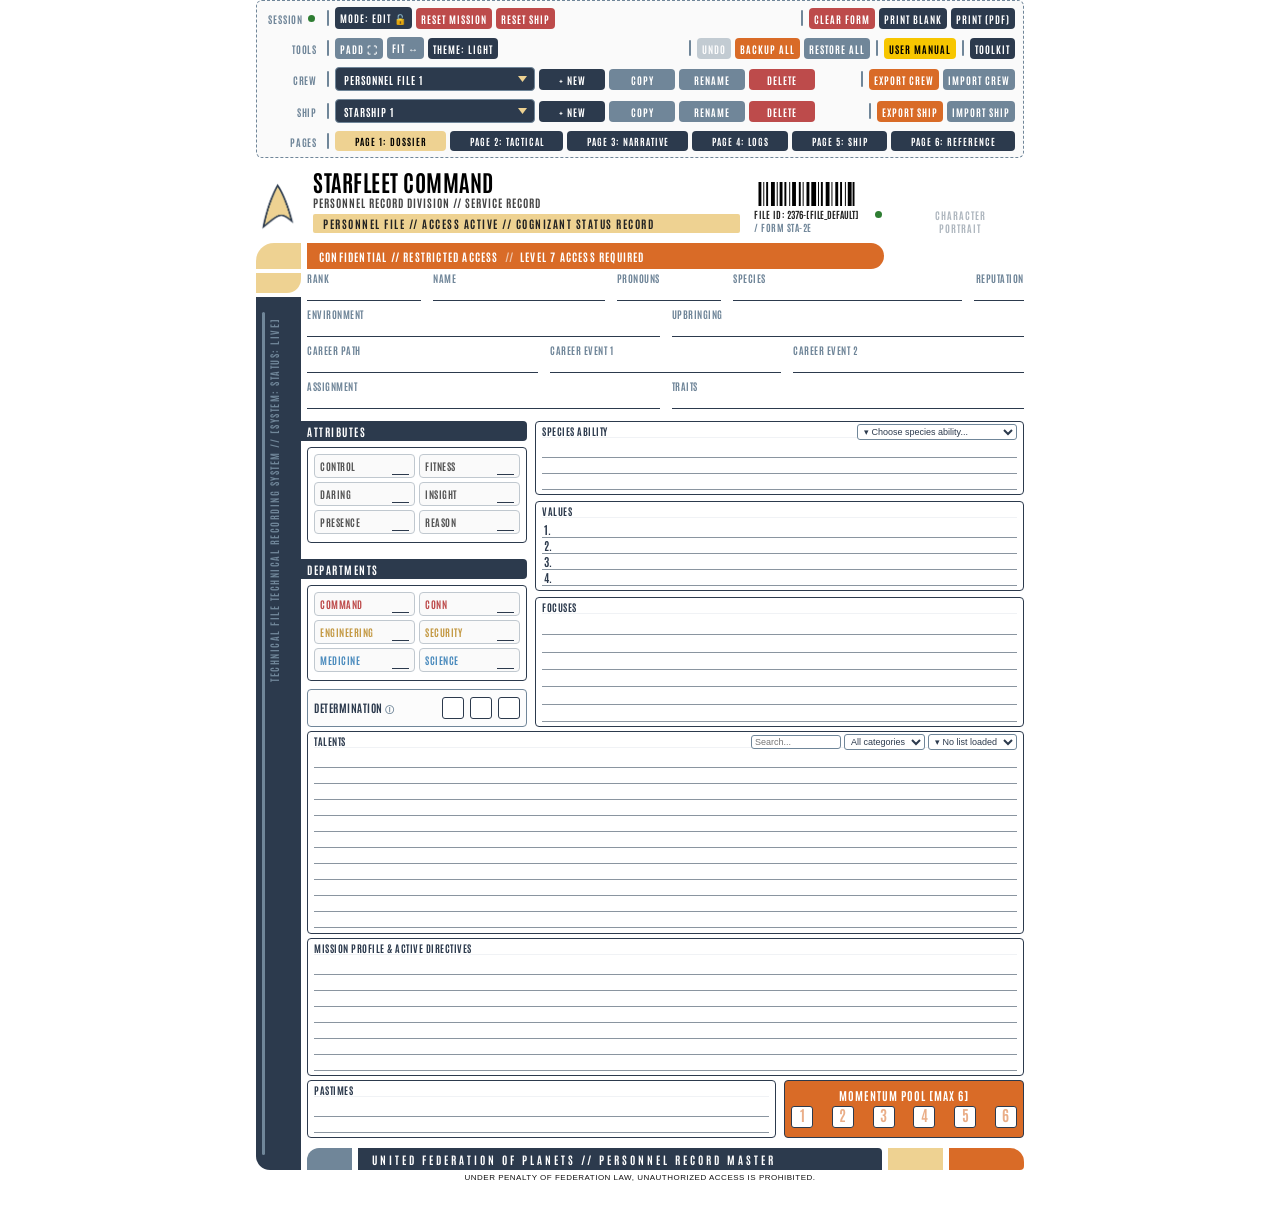
==== index.html @ 919d8872 "Add files via upload" ====
<!-- Block 1 START -->
<!DOCTYPE html>
<html lang="en">
<head>
<meta charset="UTF-8">
<meta name="viewport" content="width=device-width, initial-scale=1.0">
<title>STA 2E - Unified Master System Interface Console</title>
<link rel="stylesheet" href="fonts.css?v=1.0">
<link rel="icon" type="image/png" href="icon-ent.png">
<link rel="manifest" href="manifest.webmanifest">
<meta name="theme-color" content="#2c3a4d">
<meta name="mobile-web-app-capable" content="yes">
<meta name="apple-mobile-web-app-capable" content="yes">
<meta name="apple-mobile-web-app-title" content="STA 2E">
<link rel="apple-touch-icon" href="icon-192.png">
<link rel="stylesheet" href="style.css?v=3.2">
<style>
.lcars-help-popover, .det-popover, .injury-popover { display: none; }
</style>
</head>
<body>
<form id="unified-master-console-form" autocomplete="off" style="margin:0; padding:0; display:flex; flex-direction:column; align-items:center; width:100%;">
<div class="external-utility-bar external-top-bar no-print">
    <div class="bar-group">
        <div class="top-menu-label-cell"><span class="top-row-label">Session</span><span class="autosave-indicator saved" title="Autosave: Synchronized (Click to force save)"></span></div>
        <div class="menu-divider-bar"></div>
        <button type="button" class="lcars-utility-btn btn-navy" id="btn-mode-toggle">Mode: Edit 🔓</button>
        <button type="button" class="lcars-utility-btn btn-clear" id="btn-reset-mission">Reset Mission</button>
        <button type="button" class="lcars-utility-btn btn-clear" id="btn-reset-ship" title="Clear all Shield and Breach boxes on the active ship">Reset Ship</button>
        <span class="row-spacer"></span>
        <div class="menu-divider-bar"></div>
        <button type="button" class="lcars-utility-btn btn-clear" id="utility-btn-clear">Clear Form</button>
        <button type="button" class="lcars-utility-btn btn-navy" id="utility-btn-print-blank" title="Print all pages empty. Your saved data is not changed.">Print Blank</button>
        <button type="button" class="lcars-utility-btn btn-navy" id="utility-btn-print-all">Print (PDF)</button>
    </div>
    <div class="bar-group">
        <div class="top-menu-label-cell"><span class="top-row-label">Tools</span></div>
        <div class="menu-divider-bar"></div>
        <button type="button" class="lcars-utility-btn btn-load" id="btn-fullscreen-toggle" title="Toggle Fullscreen PADD Mode">PADD ⛶</button>
        <button type="button" class="lcars-utility-btn btn-load" id="btn-fit-width" title="Scale sheet to fit screen width">Fit ↔</button>
        <button type="button" class="lcars-utility-btn btn-navy" id="btn-theme" title="Dark / Light theme (Edit or Play Mode; never affects printing)">Theme: Dark</button>
        <button type="button" class="lcars-utility-btn btn-tan play-only" id="btn-quick-note" title="Add a stardate-stamped note to Page 4 Logs">Quick Note</button>
        <span class="row-spacer"></span>
        <div class="menu-divider-bar"></div>
        <button type="button" class="lcars-utility-btn btn-load" id="btn-undo" title="Nothing to undo" disabled>Undo</button>
        <button type="button" class="lcars-utility-btn btn-save" id="btn-backup-all" title="Download all character and ship slots as one file">Backup All</button>
        <button type="button" class="lcars-utility-btn btn-load" id="btn-restore-all" title="Replace all slots from a Backup All file">Restore All</button>
        <div class="menu-divider-bar"></div>
        <button type="button" class="lcars-utility-btn btn-help" id="btn-manual" title="Open the User Manual (Esc closes)">User Manual</button>
		<div class="menu-divider-bar"></div>
        <a href="toolkit.html" target="_blank" class="lcars-utility-btn btn-navy" id="btn-toolkit" style="text-decoration:none;display:inline-block;" title="Open the STA 2E Toolkit reference cards in a new tab">Toolkit</a>
        <input type="file" id="utility-backup-loader" accept=".json" style="display: none;">
    </div>
    <div class="bar-group">
        <div class="top-menu-label-cell"><span class="top-row-label">Crew</span></div>
        <div class="menu-divider-bar"></div>
        <select id="slot-selector" class="lcars-select" title="Switch character slot (browser memory)"></select>
        <button type="button" class="lcars-utility-btn btn-navy slot-btn" id="slot-btn-new">+ New</button>
        <button type="button" class="lcars-utility-btn btn-load slot-btn" id="slot-btn-dup">Copy</button>
        <button type="button" class="lcars-utility-btn btn-load slot-btn" id="slot-btn-ren">Rename</button>
        <button type="button" class="lcars-utility-btn btn-clear slot-btn" id="slot-btn-del">Delete</button>
        <span class="row-spacer"></span>
        <div class="menu-divider-bar"></div>
        <button type="button" class="lcars-utility-btn btn-save" id="utility-btn-save">Export Crew</button>
        <button type="button" class="lcars-utility-btn btn-load" id="utility-btn-load">Import Crew</button>
    </div>
    <div class="bar-group">
        <div class="top-menu-label-cell"><span class="top-row-label">Ship</span></div>
        <div class="menu-divider-bar"></div>
        <select id="ship-slot-selector" class="lcars-select" title="Switch starship / craft slot (browser memory)"></select>
        <button type="button" class="lcars-utility-btn btn-navy slot-btn" id="ship-slot-btn-new">+ New</button>
        <button type="button" class="lcars-utility-btn btn-load slot-btn" id="ship-slot-btn-dup">Copy</button>
        <button type="button" class="lcars-utility-btn btn-load slot-btn" id="ship-slot-btn-ren">Rename</button>
        <button type="button" class="lcars-utility-btn btn-clear slot-btn" id="ship-slot-btn-del">Delete</button>
        <span class="row-spacer"></span>
        <div class="menu-divider-bar"></div>
        <button type="button" class="lcars-utility-btn btn-save" id="utility-btn-ship-export">Export Ship</button>
        <button type="button" class="lcars-utility-btn btn-load" id="utility-btn-ship-import">Import Ship</button>
        <input type="file" id="utility-ship-loader" accept=".json" style="display: none;">
    </div>
    <div class="bar-group">
        <div class="top-menu-label-cell"><span class="top-row-label">Pages</span></div>
        <div class="menu-divider-bar"></div>
        <button type="button" class="lcars-utility-btn btn-tab active" data-page="1">Page 1: Dossier</button>
        <button type="button" class="lcars-utility-btn btn-tab" data-page="2">Page 2: Tactical</button>
        <button type="button" class="lcars-utility-btn btn-tab" data-page="3">Page 3: Narrative</button>
        <button type="button" class="lcars-utility-btn btn-tab" data-page="4">Page 4: Logs</button>
        <button type="button" class="lcars-utility-btn btn-tab" data-page="5" id="btn-ship-view">Page 5: Ship</button>
        <button type="button" class="lcars-utility-btn btn-tab" data-page="6" id="btn-ref-view">Page 6: Reference</button>
    </div>
    <input type="file" id="utility-file-loader" accept=".json" style="display: none;">
</div>
<!-- Block 1 END -->
<!-- Block 2 START -->
<div id="page-1" class="sheet-page active"><div class="screen-only-view-padding">
<div class="printable-page-area">
    <div class="branding-row">
        <div class="header-logo-container"><img src="trekstar.png" alt="Starfleet Insignia" class="starfleet-insignia"></div>
        <div class="brand-text">
            <div class="main-title">Starfleet Command</div>
            <div class="subtitle">Personnel Record Division // Service Record</div>
            <div class="tan-text-banner-wrapper"><span class="subtitle-highlight">Personnel File // Access Active // Cognizant Status Record</span></div>
        </div>
        <div class="shifted-metadata-block">
            <svg width="105" height="24" viewBox="0 0 100 25" xmlns="http://www.w3.org/2000/svg" style="margin-bottom: 2px;">
                <rect x="0" width="3" height="25" fill="black"/><rect x="5" width="1" height="25" fill="black"/><rect x="8" width="2" height="25" fill="black"/><rect x="13" width="4" height="25" fill="black"/><rect x="19" width="1" height="25" fill="black"/><rect x="22" width="3" height="25" fill="black"/><rect x="27" width="2" height="25" fill="black"/><rect x="32" width="1" height="25" fill="black"/><rect x="35" width="4" height="25" fill="black"/><rect x="42" width="2" height="25" fill="black"/><rect x="46" width="1" height="25" fill="black"/><rect x="50" width="3" height="25" fill="black"/><rect x="55" width="5" height="25" fill="black"/><rect x="62" width="1" height="25" fill="black"/><rect x="65" width="2" height="25" fill="black"/><rect x="70" width="4" height="25" fill="black"/><rect x="76" width="1" height="25" fill="black"/><rect x="80" width="3" height="25" fill="black"/><rect x="85" width="2" height="25" fill="black"/><rect x="90" width="1" height="25" fill="black"/><rect x="93" width="4" height="25" fill="black"/><rect x="98" width="2" height="25" fill="black"/>
            </svg>
            <div style="width: 100%; display: flex; align-items: center; justify-content: flex-start; gap: 2px; white-space: nowrap;">
                <span>FILE ID:</span>
                <input type="text" id="metadata-file-id" name="meta_file_id" class="file-id-editable-input" value="2376-[FILE_DEFAULT]">
                <span class="autosave-indicator saved no-print" title="Autosave: Synchronized (Click to force save)"></span>
            </div>
            <div style="color: #708699;">/ Form STA-2E</div>
        </div>
        <div class="top-right-portrait-void-area" onclick="document.getElementById('portrait-uploader').click();">
            <input type="file" id="portrait-uploader" accept="image/*" style="display: none; position: absolute;">
            <img id="portrait-img" src="" alt="Portrait">
            <span id="portrait-placeholder">Character<br>Portrait</span>
        </div>
    </div>
    <div class="lcars-system-wrapper">
        <div class="lcars-body-grid">
            <div class="lcars-left-pillar-wrapper">
                <div class="lcars-unified-hockey-stick"></div>
                <div class="lcars-pillar-data-tracking">
                    <div class="internal-tracking-bar"></div>
                    <div class="pillar-vertical-text">Technical File Technical Recording System // [System: Status: Live]</div>
                </div>
            </div>
            <div class="lcars-right-content-assembly">
                <div style="display: flex; width: 100%; height: 26px; margin-bottom: 4px;">
                    <div class="lcars-orange-banner-main">Confidential // Restricted Access <span class="divider">//</span> Level 7 Access Required</div>
                    <div style="width: 128px; height: 100%; background-color: transparent; margin-left: 12px;"></div>
                </div>
                <div class="blank-workspace-canvas">
                    <div class="dossier-grid">
                        <div class="dossier-row-1-layout">
                            <div class="bio-field-capsule"><span class="bio-field-label">Rank</span><div class="bio-field-underline"><input type="text" name="bio_rank" class="bio-form-input"></div></div>
                            <div class="bio-field-capsule"><span class="bio-field-label">Name</span><div class="bio-field-underline"><input type="text" name="bio_name" class="bio-form-input"></div></div>
                            <div class="bio-field-capsule"><span class="bio-field-label">Pronouns</span><div class="bio-field-underline"><input type="text" name="bio_pronouns" class="bio-form-input"></div></div>
                            <div class="bio-field-capsule"><span class="bio-field-label">Species</span><div class="bio-field-underline"><input type="text" name="bio_species" class="bio-form-input"></div></div>
                            <div class="bio-field-capsule" style="align-items: flex-end; width: max-content;">
                                <span class="bio-field-label">Reputation</span>
                                <div class="bio-field-underline" style="width: 50px;">
                                    <input type="text" name="bio_reputation" class="bio-form-input" style="text-align: center; padding: 0;">
                                </div>
                            </div>
                        </div>
                        <div class="dossier-row-2-layout">
                            <div class="bio-field-capsule"><span class="bio-field-label">Environment</span><div class="bio-field-underline"><input type="text" name="bio_environment" class="bio-form-input"></div></div>
                            <div class="bio-field-capsule"><span class="bio-field-label">Upbringing</span><div class="bio-field-underline"><input type="text" name="bio_upbringing" class="bio-form-input"></div></div>
                        </div>
                        <div class="dossier-row-career-layout">
                            <div class="bio-field-capsule"><span class="bio-field-label">Career Path</span><div class="bio-field-underline"><input type="text" name="bio_career_path" class="bio-form-input"></div></div>
                            <div class="bio-field-capsule"><span class="bio-field-label">Career Event 1</span><div class="bio-field-underline"><input type="text" name="bio_career_event_1" class="bio-form-input"></div></div>
                            <div class="bio-field-capsule"><span class="bio-field-label">Career Event 2</span><div class="bio-field-underline"><input type="text" name="bio_career_event_2" class="bio-form-input"></div></div>
                        </div>
                        <div class="dossier-row-3-layout">
                            <div class="bio-field-capsule"><span class="bio-field-label">Assignment</span><div class="bio-field-underline"><input type="text" name="bio_assignment" class="bio-form-input"></div></div>
                            <div class="bio-field-capsule"><span class="bio-field-label">Traits</span><div class="bio-field-underline"><input type="text" name="bio_traits" class="bio-form-input"></div></div>
                        </div>
                    </div>
<!-- Block 2 END -->
<!-- Block 3 START -->
                    <div class="tactical-stats-container" style="flex-grow: 0;"><div class="lcars-column-strip">
                            <div class="lcars-sweeping-header-wrapper has-popover" style="position: relative; z-index: 20;">
                                <div class="lcars-sweeping-header-bar help-trigger" title="Hover or tap to view Attribute guide">Attributes <span class="no-print info-icon" style="color: #eed292;">ⓘ</span></div>
                                <div class="lcars-help-popover no-print" style="top: calc(100% + 4px); left: 0; width: 330px;">
                                    <div class="lcars-help-header">ATTRIBUTES // 2E CORE GUIDE</div>
                                    <div class="lcars-help-item"><strong>Control:</strong> Self-discipline, coordination and fine motor skills.</div>
                                    <div class="lcars-help-item"><strong>Daring:</strong> Bravery and quick thinking, or acting without hesitation.</div>
                                    <div class="lcars-help-item"><strong>Fitness:</strong> Physical strength and stamina.</div>
                                    <div class="lcars-help-item"><strong>Insight:</strong> Understanding of their environment and other people.</div>
                                    <div class="lcars-help-item"><strong>Presence:</strong> Personality, and ability to command attention or respect.</div>
                                    <div class="lcars-help-item"><strong>Reason:</strong> Logical and problem-solving abilities.</div>
                                </div>
                            </div>
                            <div class="stat-column-panel-segmented">
                                <div class="stat-capsule-grid-vertical">
                                    <div class="single-stat-capsule"><span class="stat-label-text">Control</span><div class="stat-values-wrap"><div class="stat-input-score-line"><input type="text" name="attr_control" maxlength="2" class="score-input"></div><div class="stat-input-mod-line no-print"><input type="text" name="attr_control_mod" maxlength="3" class="mod-input" placeholder="±"></div></div></div>
                                    <div class="single-stat-capsule"><span class="stat-label-text">Fitness</span><div class="stat-values-wrap"><div class="stat-input-score-line"><input type="text" name="attr_fitness" maxlength="2" class="score-input"></div><div class="stat-input-mod-line no-print"><input type="text" name="attr_fitness_mod" maxlength="3" class="mod-input" placeholder="±"></div></div></div>
                                    <div class="single-stat-capsule"><span class="stat-label-text">Daring</span><div class="stat-values-wrap"><div class="stat-input-score-line"><input type="text" name="attr_daring" maxlength="2" class="score-input"></div><div class="stat-input-mod-line no-print"><input type="text" name="attr_daring_mod" maxlength="3" class="mod-input" placeholder="±"></div></div></div>
                                    <div class="single-stat-capsule"><span class="stat-label-text">Insight</span><div class="stat-values-wrap"><div class="stat-input-score-line"><input type="text" name="attr_insight" maxlength="2" class="score-input"></div><div class="stat-input-mod-line no-print"><input type="text" name="attr_insight_mod" maxlength="3" class="mod-input" placeholder="±"></div></div></div>
                                    <div class="single-stat-capsule"><span class="stat-label-text">Presence</span><div class="stat-values-wrap"><div class="stat-input-score-line"><input type="text" name="attr_presence" maxlength="2" class="score-input"></div><div class="stat-input-mod-line no-print"><input type="text" name="attr_presence_mod" maxlength="3" class="mod-input" placeholder="±"></div></div></div>
                                    <div class="single-stat-capsule"><span class="stat-label-text">Reason</span><div class="stat-values-wrap"><div class="stat-input-score-line"><input type="text" name="attr_reason" maxlength="2" class="score-input"></div><div class="stat-input-mod-line no-print"><input type="text" name="attr_reason_mod" maxlength="3" class="mod-input" placeholder="±"></div></div></div>
                                </div>
                            </div>
                            <div class="lcars-sweeping-header-wrapper"><div class="lcars-sweeping-header-bar">Departments</div></div>
                            <div class="stat-column-panel-segmented">
                                <div class="stat-capsule-grid-vertical">
                                    <div class="single-stat-capsule"><span class="stat-label-text" style="color: #bd4b4b;">Command</span><div class="stat-values-wrap"><div class="stat-input-score-line"><input type="text" name="dept_command" maxlength="2" class="score-input"></div><div class="stat-input-mod-line no-print"><input type="text" name="dept_command_mod" maxlength="3" class="mod-input" placeholder="±"></div></div></div>
                                    <div class="single-stat-capsule"><span class="stat-label-text" style="color: #bd4b4b;">Conn</span><div class="stat-values-wrap"><div class="stat-input-score-line"><input type="text" name="dept_conn" maxlength="2" class="score-input"></div><div class="stat-input-mod-line no-print"><input type="text" name="dept_conn_mod" maxlength="3" class="mod-input" placeholder="±"></div></div></div>
                                    <div class="single-stat-capsule"><span class="stat-label-text" style="color: #c49a45;">Engineering</span><div class="stat-values-wrap"><div class="stat-input-score-line"><input type="text" name="dept_engineering" maxlength="2" class="score-input"></div><div class="stat-input-mod-line no-print"><input type="text" name="dept_engineering_mod" maxlength="3" class="mod-input" placeholder="±"></div></div></div>
                                    <div class="single-stat-capsule"><span class="stat-label-text" style="color: #c49a45;">Security</span><div class="stat-values-wrap"><div class="stat-input-score-line"><input type="text" name="dept_security" maxlength="2" class="score-input"></div><div class="stat-input-mod-line no-print"><input type="text" name="dept_security_mod" maxlength="3" class="mod-input" placeholder="±"></div></div></div>
                                    <div class="single-stat-capsule"><span class="stat-label-text" style="color: #4b8bbd;">Medicine</span><div class="stat-values-wrap"><div class="stat-input-score-line"><input type="text" name="dept_medicine" maxlength="2" class="score-input"></div><div class="stat-input-mod-line no-print"><input type="text" name="dept_medicine_mod" maxlength="3" class="mod-input" placeholder="±"></div></div></div>
                                    <div class="single-stat-capsule"><span class="stat-label-text" style="color: #4b8bbd;">Science</span><div class="stat-values-wrap"><div class="stat-input-score-line"><input type="text" name="dept_science" maxlength="2" class="score-input"></div><div class="stat-input-mod-line no-print"><input type="text" name="dept_science_mod" maxlength="3" class="mod-input" placeholder="±"></div></div></div>
                                </div>
                            </div>
                            <div class="vital-box-panel-fullwidth" style="margin-top: auto; position: relative;">
                                <div class="vital-header-label det-info-trigger" title="Hover or tap to view 2E Determination rules">Determination <span class="no-print" style="font-size: 8.5px; color: #708699;">ⓘ</span></div>
                                <div class="det-popover no-print">
                                    <div class="det-popover-header">Determination Spends // Requires Value or Directive</div>
                                    <div class="det-popover-item"><strong>Perfect Opportunity:</strong> On a task roll, before rolling but after buying extra dice, set one d20 to count as a 1 (a critical success).</div>
                                    <div class="det-popover-item"><strong>Moment of Inspiration:</strong> On a task roll, after rolling, re-roll any number of d20s in your dice pool.</div>
                                    <div class="det-popover-item"><strong>Special Technique:</strong> Gain the use of one talent you do not possess for the rest of the scene. You must meet its prerequisites; the gamemaster may veto talents that make no sense.</div>
                                    <div class="det-popover-item"><strong>Limits:</strong> Start each mission with 1 Determination; maximum 3. Spend only when a Value or Directive applies.</div>
                                </div>
                                <div class="det-boxes-row-large" style="display: flex; gap: 6px; flex-shrink: 0;">
                                    <input type="checkbox" name="determination_1" class="form-matrix-checkbox">
                                    <input type="checkbox" name="determination_2" class="form-matrix-checkbox">
                                    <input type="checkbox" name="determination_3" class="form-matrix-checkbox">
                                </div>
                            </div>
                        </div>
                        <div class="lcars-column-strip">
                            <div class="lcars-terminal-box" style="margin-top:8px;position:relative;"><span class="box-heading-label">Species Ability</span><select id="species-ability-picker" class="no-print species-picker" title="Choose a species ability"></select><div class="lcars-writein-lines fit-box-wrap" style="height:48px;"><textarea name="ledger_species_ability" class="lcars-form-textarea fit-box"></textarea></div></div>
                            <div class="lcars-terminal-box"><span class="box-heading-label">Values</span><div class="lcars-writein-lines" style="height:64px;"><div class="val-row"><span class="val-num">1.</span><input type="text" name="ledger_value_1" class="bio-form-input fit-text" style="height:16px; flex:1; min-width:0;"></div><div class="val-row"><span class="val-num">2.</span><input type="text" name="ledger_value_2" class="bio-form-input fit-text" style="height:16px; flex:1; min-width:0;"></div><div class="val-row"><span class="val-num">3.</span><input type="text" name="ledger_value_3" class="bio-form-input fit-text" style="height:16px; flex:1; min-width:0;"></div><div class="val-row"><span class="val-num">4.</span><input type="text" name="ledger_value_4" class="bio-form-input fit-text" style="height:16px; flex:1; min-width:0;"></div></div></div>
                            <div class="lcars-terminal-box has-popover" style="flex:1 1 0;min-height:0;position: relative; overflow: visible;">
                                <span class="box-heading-label help-trigger" title="Hover or tap to view Focus rules" style="display: inline-flex; align-items: center; justify-content: space-between; width: 100%;"><span>Focuses <span class="no-print info-icon" style="color: #708699;">ⓘ</span></span></span>
                                <div class="lcars-help-popover no-print" style="bottom: calc(100% + 4px); left: 0; width: 320px;">
                                    <div class="lcars-help-header">FOCUSES &amp; CRITICAL SUCCESSES // 2E RULES</div>
                                    <div class="lcars-help-item"><strong>Focus Rule:</strong> If a Focus applies, each d20 rolling equal to or below your Department rating is a critical success (2 successes).</div>
                                    <div class="lcars-help-item"><strong>No Focus:</strong> If no Focus applies, each d20 rolling a 1 is a critical success.</div>
                                    <div class="lcars-help-item"><strong>Assists:</strong> Each assistant rolls 1d20 with their own target number and their own Focus (if any).</div>
                                </div>
                                <div class="lcars-writein-lines" style="flex-grow:1;min-height:0;display:grid;grid-template-rows:repeat(6,1fr);background:none;"><input type="text" name="ledger_focus_1" class="bio-form-input fit-text" style="height:100%;border-bottom:1px solid #8a95a0;"><input type="text" name="ledger_focus_2" class="bio-form-input fit-text" style="height:100%;border-bottom:1px solid #8a95a0;"><input type="text" name="ledger_focus_3" class="bio-form-input fit-text" style="height:100%;border-bottom:1px solid #8a95a0;"><input type="text" name="ledger_focus_4" class="bio-form-input fit-text" style="height:100%;border-bottom:1px solid #8a95a0;"><input type="text" name="ledger_focus_5" class="bio-form-input fit-text" style="height:100%;border-bottom:1px solid #8a95a0;"><input type="text" name="ledger_focus_6" class="bio-form-input fit-text" style="height:100%;border-bottom:1px solid #8a95a0;"></div>
                            </div>
                        </div>
                    </div>
<!-- Block 3 END -->
<!-- Block 4 START -->
                    <div class="lcars-terminal-box" style="flex:1 1 0;min-height:0;position:relative;"><span class="box-heading-label">Talents</span><div class="no-print talent-picker-wrap" style="position:absolute;top:2px;right:6px;display:flex;gap:3px;align-items:center;"><input type="text" id="talent-search" placeholder="Search..." style="width:90px;font-size:9px;border:1px solid #708699;border-radius:3px;padding:1px 3px;"><select id="talent-cat" class="species-picker" style="position:static;max-width:110px;" title="Filter by category"><option value="">All categories</option></select><select id="talent-picker" class="species-picker" style="position:static;" title="Add a talent"></select></div><div class="lcars-writein-lines fit-box-wrap" style="min-height:0;" data-balance="1"><textarea name="ledger_talents" class="lcars-form-textarea fit-box"></textarea></div></div>
                    <div class="lcars-terminal-box" style="flex:1 1 0;min-height:0;"><span class="box-heading-label">Mission Profile &amp; Active Directives</span><div class="lcars-writein-lines fit-box-wrap" style="min-height:0;" data-balance="1"><textarea name="ledger_mission_directives" class="lcars-form-textarea fit-box"></textarea></div></div>
                    <div class="page1-bottom-split-row">
                        <div class="lcars-terminal-box" style="flex: 1 1 auto; margin-bottom: 0;">
                            <span class="box-heading-label">Pastimes</span>
                            <div class="lcars-writein-lines fit-box-wrap" style="height:32px;"><textarea name="ledger_background_notes" class="lcars-form-textarea fit-box"></textarea></div>
                        </div>
                        <div class="momentum-panel-orange" style="width: 240px; flex-shrink: 0; margin-bottom: 0;">
                            <div class="momentum-panel-head">MOMENTUM POOL [MAX 6]</div>
                            <div class="momentum-pips-bar">
                                <div class="mom-pip-item"><input type="checkbox" name="combat_momentum_1" class="form-matrix-checkbox"><span class="mom-pip-num">1</span></div>
                                <div class="mom-pip-item"><input type="checkbox" name="combat_momentum_2" class="form-matrix-checkbox"><span class="mom-pip-num">2</span></div>
                                <div class="mom-pip-item"><input type="checkbox" name="combat_momentum_3" class="form-matrix-checkbox"><span class="mom-pip-num">3</span></div>
                                <div class="mom-pip-item"><input type="checkbox" name="combat_momentum_4" class="form-matrix-checkbox"><span class="mom-pip-num">4</span></div>
                                <div class="mom-pip-item"><input type="checkbox" name="combat_momentum_5" class="form-matrix-checkbox"><span class="mom-pip-num">5</span></div>
                                <div class="mom-pip-item"><input type="checkbox" name="combat_momentum_6" class="form-matrix-checkbox"><span class="mom-pip-num">6</span></div>
                            </div>
                        </div>
                    </div>
                </div>
                <div class="unified-footer-capsule">
                    <div class="foot-block-slate"></div>
                    <div class="foot-block-center-label">United Federation Of Planets // Personnel Record Master</div>
                    <div class="foot-block-yellow"></div>
                    <div class="foot-block-orange"></div>
                </div>
            </div>
        </div>
    </div>
    <div class="legal-footer-row"><div class="legal-micro-print">Under Penalty of Federation Law, Unauthorized Access is Prohibited.</div></div>
</div>
</div></div>
<!-- Block 4 END -->
<!-- Block 5 START -->
<div id="page-2" class="sheet-page"><div class="screen-only-view-padding">
<div class="printable-page-area">
    <div class="branding-row">
        <div class="header-logo-container"><img src="trekstar.png" alt="Starfleet Insignia" class="starfleet-insignia"></div>
        <div class="brand-text">
            <div class="main-title">Starfleet Command</div>
            <div class="subtitle">Personnel Record Division // Service Record Annex</div>
            <div class="tan-text-banner-wrapper"><span class="subtitle-highlight">Tactical Annex // Access Active // Combat Readiness Record</span></div>
        </div>
        <div class="shifted-metadata-block" style="right: 0;">
            <div style="width: 100%; display: flex; align-items: center; justify-content: flex-start; gap: 2px; white-space: nowrap;">
                <span>FILE ID:</span>
                <span class="mirror-file-id file-id-editable-input"></span>
            </div>
            <div style="color: #708699;">/ Form STA-2E</div>
        </div>
    </div>
    <div class="lcars-system-wrapper">
        <div class="lcars-body-grid">
            <div class="lcars-left-pillar-wrapper">
                <div class="lcars-unified-hockey-stick"></div>
                <div class="lcars-pillar-data-tracking">
                    <div class="internal-tracking-bar"></div>
                    <div class="pillar-vertical-text">AUXILIARY DATA SYSTEM // [SYSTEM: STATUS: LIVE]</div>
                </div>
            </div>
            <div class="lcars-right-content-assembly">
                <div class="lcars-orange-banner-main">TACTICAL OVERVIEW // LEVEL 7 ACCESS REQUIRED</div>
                <div class="blank-workspace-canvas">
                    <div class="tactical-stats-container-3col">
                        <div class="lcars-column-strip">
                            <div class="stress-track-panel-block">
                                <div class="stress-panel-header-row has-popover" style="padding-right: 6px; position: relative;">
                                    <div class="vital-header-label help-trigger" title="Hover or tap to view Stress & Recovery rules">STRESS TRACK <span class="no-print info-icon" style="color: #708699;">ⓘ</span></div>
                                    <div class="lcars-help-popover no-print" style="top: calc(100% + 4px); left: 0; width: 330px;">
                                        <div class="lcars-help-header">STRESS &amp; RECOVERY // 2E RULES</div>
                                        <div class="lcars-help-item"><strong>Max Stress:</strong> Equal to your Fitness attribute (species, talents and other factors may change it).</div>
                                        <div class="lcars-help-item"><strong>Avoid Injury:</strong> When you suffer an Injury, suffer Stress equal to the attack's severity to ignore it.</div>
                                        <div class="lcars-help-item"><strong>Breather:</strong> A few minutes of rest removes 4 Stress.</div>
                                        <div class="lcars-help-item"><strong>Break:</strong> At least half an hour, up to a couple of hours, removes 8 Stress.</div>
                                        <div class="lcars-help-item"><strong>Sleep:</strong> Several hours of rest removes all Stress, up to your normal maximum.</div>
                                        <div class="lcars-help-item"><strong>Recover Stress (2 Mom, Rep):</strong> After a successful task, remove 1 Stress from yourself or an ally who can hear you (max 3 per task).</div>
                                    </div>
                                    <div class="vital-header-label" style="color: #708699; display: flex; align-items: center; gap: 6px;">MAX STRESS [BASE: FITNESS]<input type="text" name="combat_max_stress" maxlength="2" class="score-input" data-follow="attr_fitness"></div>
                                </div>
                                <div class="stress-bubbles-matrix" style="grid-template-columns: repeat(8, 1fr);">
                                    <input type="checkbox" name="stress_1" class="form-matrix-checkbox"><input type="checkbox" name="stress_2" class="form-matrix-checkbox"><input type="checkbox" name="stress_3" class="form-matrix-checkbox"><input type="checkbox" name="stress_4" class="form-matrix-checkbox"><input type="checkbox" name="stress_5" class="form-matrix-checkbox"><input type="checkbox" name="stress_6" class="form-matrix-checkbox"><input type="checkbox" name="stress_7" class="form-matrix-checkbox"><input type="checkbox" name="stress_8" class="form-matrix-checkbox">
                                    <input type="checkbox" name="stress_9" class="form-matrix-checkbox"><input type="checkbox" name="stress_10" class="form-matrix-checkbox"><input type="checkbox" name="stress_11" class="form-matrix-checkbox"><input type="checkbox" name="stress_12" class="form-matrix-checkbox"><input type="checkbox" name="stress_13" class="form-matrix-checkbox"><input type="checkbox" name="stress_14" class="form-matrix-checkbox"><input type="checkbox" name="stress_15" class="form-matrix-checkbox"><input type="checkbox" name="stress_16" class="form-matrix-checkbox">
                                </div>
                            </div>
                            <div class="stress-track-panel-block" style="padding: 5px; flex-grow: 1; display: flex; flex-direction: column;">
                                <div class="stress-panel-header-row has-popover" style="padding-right: 6px; position: relative;">
                                    <div class="vital-header-label help-trigger" title="Hover or tap to view 2E Injury & Medical rules">INJURIES <span class="no-print info-icon" style="color: #708699;">ⓘ</span></div>
                                    <div class="lcars-help-popover no-print" style="top: calc(100% + 4px); left: 0; width: 340px;">
                                        <div class="lcars-help-header">INJURIES &amp; MEDICAL TREATMENT // 2E RULES</div>
                                        <div class="lcars-help-item"><strong>Defeated:</strong> When you suffer an Injury you are Defeated: you fall prone and cannot act for the rest of the scene.</div>
                                        <div class="lcars-help-item"><strong>Avoid Injury:</strong> Suffer Stress equal to the attack's severity to ignore the Injury (and not be Defeated by it).</div>
                                        <div class="lcars-help-item"><strong>Protection:</strong> Reduces the severity of an Injury you suffer by your Protection, to a minimum of 1.</div>
                                        <div class="lcars-help-item"><strong>Stun Injury:</strong> Lasts only while you are Defeated; removed at the end of your next turn after you stop being Defeated.</div>
                                        <div class="lcars-help-item"><strong>Deadly Injury:</strong> While Defeated with a Deadly Injury you are Dying, and die at the end of the scene without medical attention.</div>
                                        <div class="lcars-help-item"><strong>First Aid:</strong> Daring + Medicine, Difficulty 2, within Reach: the patient is no longer Defeated. Or, Difficulty = the Injury's severity to treat an Injury (it then imposes no penalty).</div>
                                        <div class="lcars-help-item"><strong>Long-term Healing:</strong> Control + Medicine, Difficulty X and X hours (X = severity). Add 1 to Difficulty and complication range if the Injury was not treated.</div>
                                    </div>
                                    <div class="vital-header-label" style="color: #708699; display: flex; align-items: center; gap: 6px;">PROTECTION <input type="text" name="combat_protection" maxlength="2" class="score-input"></div>
                                </div>
                                <div class="lcars-writein-lines" style="height: 128px; margin-top: 4px;"><textarea name="ledger_injuries" class="lcars-form-textarea"></textarea></div>
                            </div>
                        </div>
                        <div class="lcars-column-strip">
                            <div class="lcars-terminal-box" style="flex-grow: 1; display: flex; flex-direction: column;">
                                <span class="box-heading-label">AWAY TEAM ROSTER // SQUAD DEPLOYMENT</span>
                                <div class="roster-row-capsule">
                                    <div class="roster-line-flex"><span class="roster-label-prefix">1. NAME/ROLE:</span><div class="lcars-writein-lines" style="height: 16px; flex: 1;"><input type="text" name="roster_1_name" class="attack-form-input fit-text"></div><span class="roster-label-prefix">STAT:</span><div class="lcars-writein-lines" style="height: 16px; width: 44px;"><input type="text" name="roster_1_stat" class="attack-form-input fit-text" style="text-align: center;"></div></div>
                                    <div class="roster-line-flex"><span class="roster-label-prefix" style="padding-left: 10px;">GEAR/NOTE:</span><div class="lcars-writein-lines" style="height: 16px; flex: 1;"><input type="text" name="roster_1_note" class="attack-form-input fit-text"></div></div>
                                </div>
                                <div class="roster-row-capsule">
                                    <div class="roster-line-flex"><span class="roster-label-prefix">2. NAME/ROLE:</span><div class="lcars-writein-lines" style="height: 16px; flex: 1;"><input type="text" name="roster_2_name" class="attack-form-input fit-text"></div><span class="roster-label-prefix">STAT:</span><div class="lcars-writein-lines" style="height: 16px; width: 44px;"><input type="text" name="roster_2_stat" class="attack-form-input fit-text" style="text-align: center;"></div></div>
                                    <div class="roster-line-flex"><span class="roster-label-prefix" style="padding-left: 10px;">GEAR/NOTE:</span><div class="lcars-writein-lines" style="height: 16px; flex: 1;"><input type="text" name="roster_2_note" class="attack-form-input fit-text"></div></div>
                                </div>
                                <div class="roster-row-capsule">
                                    <div class="roster-line-flex"><span class="roster-label-prefix">3. NAME/ROLE:</span><div class="lcars-writein-lines" style="height: 16px; flex: 1;"><input type="text" name="roster_3_name" class="attack-form-input fit-text"></div><span class="roster-label-prefix">STAT:</span><div class="lcars-writein-lines" style="height: 16px; width: 44px;"><input type="text" name="roster_3_stat" class="attack-form-input fit-text" style="text-align: center;"></div></div>
                                    <div class="roster-line-flex"><span class="roster-label-prefix" style="padding-left: 10px;">GEAR/NOTE:</span><div class="lcars-writein-lines" style="height: 16px; flex: 1;"><input type="text" name="roster_3_note" class="attack-form-input fit-text"></div></div>
                                </div>
                                <div class="roster-row-capsule">
                                    <div class="roster-line-flex"><span class="roster-label-prefix">4. NAME/ROLE:</span><div class="lcars-writein-lines" style="height: 16px; flex: 1;"><input type="text" name="roster_4_name" class="attack-form-input fit-text"></div><span class="roster-label-prefix">STAT:</span><div class="lcars-writein-lines" style="height: 16px; width: 44px;"><input type="text" name="roster_4_stat" class="attack-form-input fit-text" style="text-align: center;"></div></div>
                                    <div class="roster-line-flex"><span class="roster-label-prefix" style="padding-left: 10px;">GEAR/NOTE:</span><div class="lcars-writein-lines" style="height: 16px; flex: 1;"><input type="text" name="roster_4_note" class="attack-form-input fit-text"></div></div>
                                </div>
                                <div class="roster-row-capsule">
                                    <div class="roster-line-flex"><span class="roster-label-prefix">5. NAME/ROLE:</span><div class="lcars-writein-lines" style="height: 16px; flex: 1;"><input type="text" name="roster_5_name" class="attack-form-input fit-text"></div><span class="roster-label-prefix">STAT:</span><div class="lcars-writein-lines" style="height: 16px; width: 44px;"><input type="text" name="roster_5_stat" class="attack-form-input fit-text" style="text-align: center;"></div></div>
                                    <div class="roster-line-flex"><span class="roster-label-prefix" style="padding-left: 10px;">GEAR/NOTE:</span><div class="lcars-writein-lines" style="height: 16px; flex: 1;"><input type="text" name="roster_5_note" class="attack-form-input fit-text"></div></div>
                                </div>
                                <div class="roster-row-capsule">
                                    <div class="roster-line-flex"><span class="roster-label-prefix">6. NAME/ROLE:</span><div class="lcars-writein-lines" style="height: 16px; flex: 1;"><input type="text" name="roster_6_name" class="attack-form-input fit-text"></div><span class="roster-label-prefix">STAT:</span><div class="lcars-writein-lines" style="height: 16px; width: 44px;"><input type="text" name="roster_6_stat" class="attack-form-input fit-text" style="text-align: center;"></div></div>
                                    <div class="roster-line-flex"><span class="roster-label-prefix" style="padding-left: 10px;">GEAR/NOTE:</span><div class="lcars-writein-lines" style="height: 16px; flex: 1;"><input type="text" name="roster_6_note" class="attack-form-input fit-text"></div></div>
                                </div>
                            </div>
                        </div>
                    </div>
<!-- Block 5 END -->
<!-- Block 6 START -->
                    <div class="tactical-middle-container-2col">
                        <div class="lcars-column-strip">
                            <div class="lcars-terminal-box" style="flex-grow: 1; padding-bottom: 4px; position: relative; overflow: visible;">
                                <div class="has-popover" style="display: inline-block; position: relative;">
                                    <span class="box-heading-label help-trigger" title="Hover or tap to view Weapon Qualities">ATTACKS <span class="no-print info-icon" style="color: #708699;">ⓘ</span></span>
                                    <div class="lcars-help-popover no-print" style="top: 20px; left: 0; width: 340px;">
                                        <div class="lcars-help-header">WEAPON QUALITIES // 2E COMBAT RULES</div>
                                        <div class="lcars-help-item"><strong>Accurate:</strong> With the Aim minor action, re-roll up to two d20s instead of one.</div>
                                        <div class="lcars-help-item"><strong>Area:</strong> On a hit, spend 1 Momentum (Repeatable) per extra target in the same zone. May Succeed at Cost.</div>
                                        <div class="lcars-help-item"><strong>Charge:</strong> With the Prepare minor action, add Area, Intense or Piercing to the attack (Area reduces severity by 1).</div>
                                        <div class="lcars-help-item"><strong>Cumbersome:</strong> Cannot attack unless you take the Prepare minor action the same turn.</div>
                                        <div class="lcars-help-item"><strong>Debilitating:</strong> Difficulty to treat or heal its injuries is +1.</div>
                                        <div class="lcars-help-item"><strong>Grenade:</strong> Throwable up to Medium range; enough for three attacks.</div>
                                        <div class="lcars-help-item"><strong>Hidden X:</strong> Minor action to conceal; searching needs Insight or Reason + Security, Difficulty X.</div>
                                        <div class="lcars-help-item"><strong>Inaccurate:</strong> You do not benefit from the Aim minor action.</div>
                                        <div class="lcars-help-item"><strong>Intense:</strong> Increase severity for 1 Momentum instead of 2 (Repeatable).</div>
                                        <div class="lcars-help-item"><strong>Piercing:</strong> A successful attack ignores the target's Protection.</div>
                                    </div>
                                </div>
                                <div class="no-print weapon-picker-wrap" style="position: absolute; top: 2px; right: 34px; display: flex; gap: 3px; align-items: center;">
                                    <input type="text" id="weapon-search" placeholder="Search..." style="width: 70px; font-size: 9px; border: 1px solid #708699; border-radius: 3px; padding: 1px 3px;">
                                    <select id="weapon-picker" class="species-picker" style="position: static; max-width: 125px;" title="Add weapon"></select>
                                </div><span style="position: absolute; right: 6px; top: 5px; width: 22px; text-align: center; font-size: 7.5px; font-weight: 900; color: #2c3a4d; letter-spacing: 0.3px; line-height: 1;">SEV.</span>
                                <div class="lcars-attack-row-capsule">
                                    <div style="display: flex; flex-direction: column; flex-grow: 1;">
                                        <div style="display: flex; width: 100%;"><span class="attack-label-prefix">TYPE:</span><div class="lcars-writein-lines" style="height: 16px;"><input type="text" name="attack_1_type" class="attack-form-input fit-text"></div></div>
                                        <div style="display: flex; width: 100%;"><span class="attack-label-prefix">QUAL:</span><div class="lcars-writein-lines" style="height: 16px;"><input type="text" name="attack_1_qual" class="attack-form-input fit-text"></div></div>
                                    </div>
                                    <div class="attack-score-box-column"><input type="text" name="attack_1_score" maxlength="2" class="score-input"></div>
                                </div>
                                <div class="lcars-attack-row-capsule">
                                    <div style="display: flex; flex-direction: column; flex-grow: 1;">
                                        <div style="display: flex; width: 100%;"><span class="attack-label-prefix">TYPE:</span><div class="lcars-writein-lines" style="height: 16px;"><input type="text" name="attack_2_type" class="attack-form-input fit-text"></div></div>
                                        <div style="display: flex; width: 100%;"><span class="attack-label-prefix">QUAL:</span><div class="lcars-writein-lines" style="height: 16px;"><input type="text" name="attack_2_qual" class="attack-form-input fit-text"></div></div>
                                    </div>
                                    <div class="attack-score-box-column"><input type="text" name="attack_2_score" maxlength="2" class="score-input"></div>
                                </div>
                                <div class="lcars-attack-row-capsule">
                                    <div style="display: flex; flex-direction: column; flex-grow: 1;">
                                        <div style="display: flex; width: 100%;"><span class="attack-label-prefix">TYPE:</span><div class="lcars-writein-lines" style="height: 16px;"><input type="text" name="attack_3_type" class="attack-form-input fit-text"></div></div>
                                        <div style="display: flex; width: 100%;"><span class="attack-label-prefix">QUAL:</span><div class="lcars-writein-lines" style="height: 16px;"><input type="text" name="attack_3_qual" class="attack-form-input fit-text"></div></div>
                                    </div>
                                    <div class="attack-score-box-column"><input type="text" name="attack_3_score" maxlength="2" class="score-input"></div>
                                </div>
                                <div class="lcars-attack-row-capsule">
                                    <div style="display: flex; flex-direction: column; flex-grow: 1;">
                                        <div style="display: flex; width: 100%;"><span class="attack-label-prefix">TYPE:</span><div class="lcars-writein-lines" style="height: 16px;"><input type="text" name="attack_4_type" class="attack-form-input fit-text"></div></div>
                                        <div style="display: flex; width: 100%;"><span class="attack-label-prefix">QUAL:</span><div class="lcars-writein-lines" style="height: 16px;"><input type="text" name="attack_4_qual" class="attack-form-input fit-text"></div></div>
                                    </div>
                                    <div class="attack-score-box-column"><input type="text" name="attack_4_score" maxlength="2" class="score-input"></div>
                                </div>
                                <div class="lcars-attack-row-capsule">
                                    <div style="display: flex; flex-direction: column; flex-grow: 1;">
                                        <div style="display: flex; width: 100%;"><span class="attack-label-prefix">TYPE:</span><div class="lcars-writein-lines" style="height: 16px;"><input type="text" name="attack_5_type" class="attack-form-input fit-text"></div></div>
                                        <div style="display: flex; width: 100%;"><span class="attack-label-prefix">QUAL:</span><div class="lcars-writein-lines" style="height: 16px;"><input type="text" name="attack_5_qual" class="attack-form-input fit-text"></div></div>
                                    </div>
                                    <div class="attack-score-box-column"><input type="text" name="attack_5_score" maxlength="2" class="score-input"></div>
                                </div>
                                <div class="lcars-attack-row-capsule">
                                    <div style="display: flex; flex-direction: column; flex-grow: 1;">
                                        <div style="display: flex; width: 100%;"><span class="attack-label-prefix">TYPE:</span><div class="lcars-writein-lines" style="height: 16px;"><input type="text" name="attack_6_type" class="attack-form-input fit-text"></div></div>
                                        <div style="display: flex; width: 100%;"><span class="attack-label-prefix">QUAL:</span><div class="lcars-writein-lines" style="height: 16px;"><input type="text" name="attack_6_qual" class="attack-form-input fit-text"></div></div>
                                    </div>
                                    <div class="attack-score-box-column"><input type="text" name="attack_6_score" maxlength="2" class="score-input"></div>
                                </div>
                                <div class="lcars-attack-row-capsule">
                                    <div style="display: flex; flex-direction: column; flex-grow: 1;">
                                        <div style="display: flex; width: 100%;"><span class="attack-label-prefix">TYPE:</span><div class="lcars-writein-lines" style="height: 16px;"><input type="text" name="attack_7_type" class="attack-form-input fit-text"></div></div>
                                        <div style="display: flex; width: 100%;"><span class="attack-label-prefix">QUAL:</span><div class="lcars-writein-lines" style="height: 16px;"><input type="text" name="attack_7_qual" class="attack-form-input fit-text"></div></div>
                                    </div>
                                    <div class="attack-score-box-column"><input type="text" name="attack_7_score" maxlength="2" class="score-input"></div>
                                </div>
                            </div>
                            <div class="lcars-terminal-box logistics-requisition-panel">
                                <div class="logistics-header-line">
                                    <div class="has-popover" style="display: inline-block; position: relative;">
                                        <span class="box-heading-label" style="border: none; margin: 0; padding: 0;">REQUISITIONS &amp; LOGISTICS</span>
                                    </div>
                                    <div class="logistics-field-unit">
                                        <span class="logistics-sublabel">ALLOWANCE:</span>
                                        <div class="lcars-writein-lines" style="height: 18px; width: 26px;"><input type="text" name="logistics_allowance" maxlength="2" class="score-input" style="font-size: 12px; height: 18px; width: 26px; padding: 0;"></div>
                                    </div>
                                </div>
                                <div class="logistics-costs-grid">
                                    <div class="logistics-stat-card">
                                        <span class="logistics-sublabel">BASE COST:</span>
                                        <div class="lcars-writein-lines" style="height: 18px; width: 24px;"><input type="text" name="logistics_base_cost" maxlength="2" class="score-input" style="font-size: 12px; height: 18px; width: 24px; padding: 0;"></div>
                                    </div>
                                    <div class="logistics-stat-card">
                                        <span class="logistics-sublabel">MISSION REQ:</span>
                                        <div class="lcars-writein-lines" style="height: 18px; width: 24px;"><input type="text" name="logistics_mission_cost" maxlength="2" class="score-input" style="font-size: 12px; height: 18px; width: 24px; padding: 0;"></div>
                                    </div>
                                    <div class="logistics-stat-card total-card">
                                        <span class="logistics-sublabel" style="color: #2c3a4d;">TOTAL:</span>
                                        <div class="lcars-writein-lines" style="height: 18px; width: 26px;"><input type="text" name="logistics_total_cost" maxlength="3" class="score-input" style="font-size: 13px; height: 18px; width: 26px; padding: 0; font-weight: 900;"></div>
                                    </div>
                                </div>
                            </div>
                        </div>
                        <div class="lcars-column-strip">
                            <div class="lcars-terminal-box" style="flex-grow: 1; display: flex; flex-direction: column; position: relative;"><span class="box-heading-label">EQUIPMENT</span><div class="no-print equipment-picker-wrap" style="position: absolute; top: 2px; right: 6px; display: flex; gap: 3px; align-items: center;"><input type="text" id="equipment-search" placeholder="Search..." style="width: 70px; font-size: 9px; border: 1px solid #708699; border-radius: 3px; padding: 1px 3px;"><select id="equipment-picker" class="species-picker" style="position: static; max-width: 150px;" title="Add equipment"></select></div><div class="lcars-writein-lines fit-box-wrap" style="height: 336px;"><textarea name="ledger_equipment" class="lcars-form-textarea fit-box"></textarea></div></div>
                        </div>
                    </div>
<!-- Block 6 END -->
<!-- Block 7 START -->
                    <div class="lcars-sweeping-header-wrapper has-popover" style="position: relative; margin-top: 2px;">
                        <div class="lcars-sweeping-header-bar help-trigger" title="Hover or tap to view 2E Combat Momentum Spends">TACTICAL OPERATIONS // STATUS &amp; OBJECTIVES <span class="no-print info-icon" style="color: #eed292;">ⓘ</span></div>
                        <div class="lcars-help-popover no-print" style="bottom: calc(100% + 4px); left: 0; width: 340px;">
                            <div class="lcars-help-header">COMBAT MOMENTUM SPENDS // 2E RULES</div>
                            <div class="lcars-help-item"><strong>Added Severity (2 Mom, Rep):</strong> +1 attack Severity per 2 Momentum (max +2).</div>
                            <div class="lcars-help-item"><strong>Counterattack (2 Mom, Imm):</strong> If your opposed Attack was won by the target, they may spend 2 Momentum to inflict an Injury on you.</div>
                            <div class="lcars-help-item"><strong>Disarm (1&ndash;2 Mom):</strong> Target drops a held weapon within Reach (1 Mom one-handed, 2 Mom two-handed).</div>
                            <div class="lcars-help-item"><strong>Recover Stress (2 Mom, Rep):</strong> After a successful task, remove 1 Stress from yourself or an ally who can hear you (max 3 per task).</div>
                            <div class="lcars-help-item"><strong>Difficult Terrain / Obstacles (1&ndash;3 Mom, Imm):</strong> Pay Momentum to move out of difficult terrain or cross an obstacle.</div>
                            <div class="lcars-help-item"><strong>Create a Trait (2 Mom):</strong> Create, change, increase/decrease potency of, or remove a trait.</div>
                            <div class="lcars-help-item"><strong>Swift Action (2 Mom):</strong> Take an additional major action (task Difficulty +1).</div>
                            <div class="lcars-help-item"><strong>Extra Minor Action (1 Mom):</strong> Take an additional minor action (each once per turn).</div>
                            <div class="lcars-help-item"><strong>Keep the Initiative (2 Mom, Imm):</strong> Hand the action to an ally instead of the opposition; not again until the opposition has had a turn.</div>
                        </div>
                    </div>
                    <div class="lcars-terminal-box tactical-ops-box-layout">
                        <div class="tactical-ops-grid-2col">
                            <div class="tactical-ops-left-col">
                                <div class="tactical-ops-subcard">
                                    <div class="tactical-pill-bar tan-pill">SCENE TRAITS &amp; ADVANTAGES</div>
                                    <div class="scene-traits-list">
                                        <div class="scene-trait-row">
                                            <span class="scene-trait-lbl">1. ADVANTAGE:</span>
                                            <div class="lcars-writein-lines" style="height: 16px; flex: 1;"><input type="text" name="combat_trait_1" class="attack-form-input fit-text"></div>
                                        </div>
                                        <div class="scene-trait-row">
                                            <span class="scene-trait-lbl">2. HAZARD / ZONE:</span>
                                            <div class="lcars-writein-lines" style="height: 16px; flex: 1;"><input type="text" name="combat_trait_2" class="attack-form-input fit-text"></div>
                                        </div>
                                        <div class="scene-trait-row">
                                            <span class="scene-trait-lbl">3. COMPLICATION:</span>
                                            <div class="lcars-writein-lines" style="height: 16px; flex: 1;"><input type="text" name="combat_trait_3" class="attack-form-input fit-text"></div>
                                        </div>
                                        <div class="scene-trait-row">
                                            <span class="scene-trait-lbl">4. COVER / TERRAIN:</span>
                                            <div class="lcars-writein-lines" style="height: 16px; flex: 1;"><input type="text" name="combat_trait_4" class="attack-form-input fit-text"></div>
                                        </div>
                                    </div>
                                </div>
                                <div class="tactical-ops-subcard" style="flex: 1 1 auto;">
                                    <div class="tactical-pill-bar navy-pill">TACTICAL NOTES</div>
                                    <div class="lcars-writein-lines fit-box-wrap" style="flex: 1 1 auto; height: 48px;">
                                        <textarea name="combat_tactical_notes" class="lcars-form-textarea fit-box" placeholder="Positions, targets, cover, maneuvers..."></textarea>
                                    </div>
                                </div>
                            </div>
                            <div class="tactical-ops-right-col">
                                <div class="tactical-ops-subcard" style="height: 100%; justify-content: space-between;">
                                    <div class="tactical-pill-bar slate-pill">EXTENDED TASK // OBJECTIVE</div>
                                    <div style="display: flex; align-items: center; gap: 4px; width: 100%; margin-bottom: 2px;">
                                        <span class="scene-trait-lbl" style="min-width: auto;">OBJ:</span>
                                        <div class="lcars-writein-lines" style="height: 16px; flex: 1;"><input type="text" name="ext_task_objective" class="attack-form-input fit-text" placeholder="Objective description..."></div>
                                    </div>
                                    <div class="ext-work-card-large">
                                        <div class="tactical-field-lbl" style="font-size: 9.5px; margin-bottom: 2px;">WORK TRACK (15 PIPS)</div>
                                        <div class="ext-work-track-grid-large">
                                            <div class="ext-work-grp">
                                                <input type="checkbox" name="ext_task_work_1" class="form-matrix-checkbox">
                                                <input type="checkbox" name="ext_task_work_2" class="form-matrix-checkbox">
                                                <input type="checkbox" name="ext_task_work_3" class="form-matrix-checkbox">
                                                <input type="checkbox" name="ext_task_work_4" class="form-matrix-checkbox">
                                                <input type="checkbox" name="ext_task_work_5" class="form-matrix-checkbox">
                                                <span class="ext-work-subnum">5</span>
                                            </div>
                                            <div class="ext-work-grp">
                                                <input type="checkbox" name="ext_task_work_6" class="form-matrix-checkbox">
                                                <input type="checkbox" name="ext_task_work_7" class="form-matrix-checkbox">
                                                <input type="checkbox" name="ext_task_work_8" class="form-matrix-checkbox">
                                                <input type="checkbox" name="ext_task_work_9" class="form-matrix-checkbox">
                                                <input type="checkbox" name="ext_task_work_10" class="form-matrix-checkbox">
                                                <span class="ext-work-subnum">10</span>
                                            </div>
                                            <div class="ext-work-grp">
                                                <input type="checkbox" name="ext_task_work_11" class="form-matrix-checkbox">
                                                <input type="checkbox" name="ext_task_work_12" class="form-matrix-checkbox">
                                                <input type="checkbox" name="ext_task_work_13" class="form-matrix-checkbox">
                                                <input type="checkbox" name="ext_task_work_14" class="form-matrix-checkbox">
                                                <input type="checkbox" name="ext_task_work_15" class="form-matrix-checkbox">
                                                <span class="ext-work-subnum">15</span>
                                            </div>
                                        </div>
                                    </div>
                                    <div class="ext-task-ratings-row">
                                        <div class="ext-rating-card">
                                            <span class="tactical-field-lbl">MAG:</span>
                                            <input type="text" name="ext_task_magnitude" maxlength="2" class="score-input" style="width: 20px; height: 18px; font-size: 13px;">
                                        </div>
                                        <div class="ext-rating-card">
                                            <span class="tactical-field-lbl">RES:</span>
                                            <input type="text" name="ext_task_resistance" maxlength="2" class="score-input" style="width: 20px; height: 18px; font-size: 13px;">
                                        </div>
                                        <div class="ext-rating-card">
                                            <span class="tactical-field-lbl">DIFF:</span>
                                            <input type="text" name="ext_task_difficulty" maxlength="2" class="score-input" style="width: 20px; height: 18px; font-size: 13px;">
                                        </div>
                                    </div>
                                    <div class="ext-breakthroughs-row">
                                        <span class="tactical-field-lbl">BREAKTHROUGHS:</span>
                                        <div class="ext-bt-pips">
                                            <div class="ext-bt-item"><span class="ext-bt-num">1</span><input type="checkbox" name="ext_task_bt_1" class="form-matrix-checkbox"></div>
                                            <div class="ext-bt-item"><span class="ext-bt-num">2</span><input type="checkbox" name="ext_task_bt_2" class="form-matrix-checkbox"></div>
                                            <div class="ext-bt-item"><span class="ext-bt-num">3</span><input type="checkbox" name="ext_task_bt_3" class="form-matrix-checkbox"></div>
                                            <div class="ext-bt-item"><span class="ext-bt-num">4</span><input type="checkbox" name="ext_task_bt_4" class="form-matrix-checkbox"></div>
                                            <div class="ext-bt-item"><span class="ext-bt-num">5</span><input type="checkbox" name="ext_task_bt_5" class="form-matrix-checkbox"></div>
                                        </div>
                                    </div>
                                </div>
                            </div>
                        </div>
                    </div>
                </div>
                <div class="unified-footer-capsule">
                    <div class="foot-block-slate"></div><div class="foot-block-center-label">United Federation Of Planets // Personnel Record Master</div><div class="foot-block-yellow"></div><div class="foot-block-orange"></div>
                </div>
            </div>
        </div>
    </div>
    <div class="legal-footer-row"><div class="legal-micro-print">UNDER PENALTY OF FEDERATION LAW, UNAUTHORIZED ACCESS IS PROHIBITED.</div></div>
</div>
</div></div>

<div id="page-3" class="sheet-page doc-page" data-doc="p3"><div class="screen-only-view-padding">
<div class="printable-page-area">
    <div class="branding-row">
        <div class="header-logo-container"><img src="trekstar.png" alt="Starfleet Insignia" class="starfleet-insignia"></div>
        <div class="brand-text">
            <div class="main-title">Starfleet Command</div>
            <div class="subtitle">Personnel Record Division // Narrative Log</div>
            <div class="tan-text-banner-wrapper"><span class="subtitle-highlight">Personnel File // <span data-mirror="bio_name"></span></span></div>
        </div>
        <div class="shifted-metadata-block">
            <svg width="105" height="24" viewBox="0 0 100 25" xmlns="http://www.w3.org/2000/svg" style="margin-bottom: 2px;">
                <rect x="0" width="3" height="25" fill="black"/><rect x="5" width="1" height="25" fill="black"/><rect x="8" width="2" height="25" fill="black"/><rect x="13" width="4" height="25" fill="black"/><rect x="19" width="1" height="25" fill="black"/><rect x="22" width="3" height="25" fill="black"/><rect x="27" width="2" height="25" fill="black"/><rect x="32" width="1" height="25" fill="black"/><rect x="35" width="4" height="25" fill="black"/><rect x="42" width="2" height="25" fill="black"/><rect x="46" width="1" height="25" fill="black"/><rect x="50" width="3" height="25" fill="black"/><rect x="55" width="5" height="25" fill="black"/><rect x="62" width="1" height="25" fill="black"/><rect x="65" width="2" height="25" fill="black"/><rect x="70" width="4" height="25" fill="black"/><rect x="76" width="1" height="25" fill="black"/><rect x="80" width="3" height="25" fill="black"/><rect x="85" width="2" height="25" fill="black"/><rect x="90" width="1" height="25" fill="black"/><rect x="93" width="4" height="25" fill="black"/><rect x="98" width="2" height="25" fill="black"/>
            </svg>
            <div style="width: 100%; display: flex; align-items: center; justify-content: flex-start; gap: 2px; white-space: nowrap;">
                <span>FILE ID:</span>
                <span class="mirror-file-id file-id-editable-input"></span>
            </div>
            <div style="color: #708699;">/ Form STA-2E</div>
        </div>
        <div class="top-right-portrait-void-area" style="cursor:default;"><img class="mirror-portrait-img" alt="Portrait"><span class="mirror-portrait-ph">Character<br>Portrait</span></div>
    </div>
    <div class="lcars-system-wrapper"><div class="lcars-body-grid">
        <div class="lcars-left-pillar-wrapper"><div class="lcars-unified-hockey-stick"></div><div class="lcars-pillar-data-tracking"><div class="internal-tracking-bar"></div><div class="pillar-vertical-text">Narrative Log // [System: Status: Live]</div></div></div>
        <div class="lcars-right-content-assembly">
            <div style="display: flex; width: 100%; height: 26px; margin-bottom: 4px;"><div class="lcars-orange-banner-main">Confidential // Restricted Access <span class="divider">//</span> Chronicle Entry</div><div style="width: 128px; height: 100%; background-color: transparent; margin-left: 12px;"></div></div>
            <div class="blank-workspace-canvas"><div class="p3-viewport"><div class="dossier-tab-view active" data-tab="1"><div class="p3-vitals"><div class="p3-panel"><div class="p3-panel-h">Vital Statistics</div><div class="p3-vrow"><strong>Name:</strong><input type="text" name="p3_vital_name" data-follow="bio_name"></div><div class="p3-vrow"><strong>Species:</strong><input type="text" name="p3_vital_species" data-follow="bio_species"></div><div class="p3-vrow"><strong>Age:</strong><input type="text" name="p3_vital_age"></div><div class="p3-vrow"><strong>Rank / Role:</strong><input type="text" name="p3_vital_rank" data-follow="bio_rank"></div><div class="p3-vrow"><strong>Assignment:</strong><input type="text" name="p3_vital_assignment" data-follow="bio_assignment"></div><div class="p3-vrow"><strong>Posting:</strong><input type="text" name="p3_vital_posting"></div><div class="p3-vrow"><strong>Education:</strong><input type="text" name="p3_vital_education"></div><div class="p3-vrow"><strong>Career Track:</strong><input type="text" name="p3_vital_career" data-follow="bio_career_path"></div></div><div class="p3-panel orange"><div class="p3-panel-h">Core Character Values</div><div class="p3-val"><span>1.</span><textarea name="p3_value_1" rows="1" data-follow="ledger_value_1"></textarea></div><div class="p3-val"><span>2.</span><textarea name="p3_value_2" rows="1" data-follow="ledger_value_2"></textarea></div><div class="p3-val"><span>3.</span><textarea name="p3_value_3" rows="1" data-follow="ledger_value_3"></textarea></div><div class="p3-val"><span>4.</span><textarea name="p3_value_4" rows="1" data-follow="ledger_value_4"></textarea></div></div></div><div class="p3-blocks" data-tab="1"></div></div></div>
            <div class="p3-pagination single"><span class="p3-pag-h">Data Transmission Path</span><span class="p3-warn">Page full: continue on next section</span><span class="p3-pag-bar">Chronicle Sections: <span class="p3-pag-links"></span></span></div></div>
            <div class="unified-footer-capsule"><div class="foot-block-slate"></div><div class="foot-block-center-label">United Federation Of Planets // Narrative Log</div><div class="foot-block-yellow"></div><div class="foot-block-orange"></div></div>
        </div></div></div>
    <div class="legal-footer-row"><div class="legal-micro-print">Under Penalty of Federation Law, Unauthorized Access is Prohibited.</div></div>
</div>
</div></div>
<!-- Block 7 END -->
<!-- Block 8 START -->
<div id="page-4" class="sheet-page doc-page" data-doc="p4"><div class="screen-only-view-padding">
<div class="printable-page-area">
    <div class="branding-row">
        <div class="header-logo-container"><img src="trekstar.png" alt="Starfleet Insignia" class="starfleet-insignia"></div>
        <div class="brand-text">
            <div class="main-title">Starfleet Command</div>
            <div class="subtitle">Personnel Record Division // Log Data</div>
            <div class="tan-text-banner-wrapper"><span class="subtitle-highlight">Personnel File // <span data-mirror="bio_name"></span></span></div>
        </div>
        <div class="shifted-metadata-block">
            <svg width="105" height="24" viewBox="0 0 100 25" xmlns="http://www.w3.org/2000/svg" style="margin-bottom: 2px;">
                <rect x="0" width="3" height="25" fill="black"/><rect x="5" width="1" height="25" fill="black"/><rect x="8" width="2" height="25" fill="black"/><rect x="13" width="4" height="25" fill="black"/><rect x="19" width="1" height="25" fill="black"/><rect x="22" width="3" height="25" fill="black"/><rect x="27" width="2" height="25" fill="black"/><rect x="32" width="1" height="25" fill="black"/><rect x="35" width="4" height="25" fill="black"/><rect x="42" width="2" height="25" fill="black"/><rect x="46" width="1" height="25" fill="black"/><rect x="50" width="3" height="25" fill="black"/><rect x="55" width="5" height="25" fill="black"/><rect x="62" width="1" height="25" fill="black"/><rect x="65" width="2" height="25" fill="black"/><rect x="70" width="4" height="25" fill="black"/><rect x="76" width="1" height="25" fill="black"/><rect x="80" width="3" height="25" fill="black"/><rect x="85" width="2" height="25" fill="black"/><rect x="90" width="1" height="25" fill="black"/><rect x="93" width="4" height="25" fill="black"/><rect x="98" width="2" height="25" fill="black"/>
            </svg>
            <div style="width: 100%; display: flex; align-items: center; justify-content: flex-start; gap: 2px; white-space: nowrap;">
                <span>FILE ID:</span>
                <span class="mirror-file-id file-id-editable-input"></span>
            </div>
            <div style="color: #708699;">/ Form STA-2E</div>
        </div>
        <div class="top-right-portrait-void-area" style="cursor:default;"><img class="mirror-portrait-img" alt="Portrait"><span class="mirror-portrait-ph">Character<br>Portrait</span></div>
    </div>
    <div class="lcars-system-wrapper"><div class="lcars-body-grid">
        <div class="lcars-left-pillar-wrapper"><div class="lcars-unified-hockey-stick"></div><div class="lcars-pillar-data-tracking"><div class="internal-tracking-bar"></div><div class="pillar-vertical-text">Log Data // [System: Status: Live]</div></div></div>
        <div class="lcars-right-content-assembly">
            <div style="display: flex; width: 100%; height: 26px; margin-bottom: 4px;"><div class="lcars-orange-banner-main">Confidential // Restricted Access <span class="divider">//</span> Log Entries</div><div style="width: 128px; height: 100%; background-color: transparent; margin-left: 12px;"></div></div>
            <div class="blank-workspace-canvas"><div class="p3-viewport"><div class="dossier-tab-view active" data-tab="1"><div class="p3-blocks" data-tab="1"></div></div></div>
            <div class="p3-pagination single"><span class="p3-pag-h">Data Transmission Path</span><span class="p3-warn">Page full: continue on next section</span><span class="p3-pag-bar">Log Sections: <span class="p3-pag-links"></span></span></div></div>
            <div class="unified-footer-capsule"><div class="foot-block-slate"></div><div class="foot-block-center-label">United Federation Of Planets // Log Data</div><div class="foot-block-yellow"></div><div class="foot-block-orange"></div></div>
        </div></div></div>
    <div class="legal-footer-row"><div class="legal-micro-print">Under Penalty of Federation Law, Unauthorized Access is Prohibited.</div></div>
</div>
</div></div>

<div id="page-5" class="sheet-page"><div class="screen-only-view-padding">
<div class="printable-page-area">
    <div class="branding-row">
        <div class="header-logo-container"><img src="trekstar.png" alt="Starfleet Insignia" class="starfleet-insignia"></div>
        <div class="brand-text">
            <div class="main-title">Starfleet Command // Utopia Planitia</div>
            <div class="subtitle">Operations Division // Starship Technical Readout</div>
            <div class="tan-text-banner-wrapper" style="width: 52%; min-width: 250px;"><span class="subtitle-highlight">Starship Specification // Active Service Record</span></div>
        </div>
        <div class="shifted-metadata-block" style="right: 0; bottom: 0; width: 175px;">
            <div style="width: 100%; display: flex; align-items: center; justify-content: flex-start; gap: 2px; white-space: nowrap;">
                <span>FILE ID:</span>
                <input type="text" id="ship-metadata-file-id" name="ship_file_id" class="file-id-editable-input" value="SHIP_DEFAULT" style="width: 100%; font-size: 9px;">
            </div>
            <div style="color: #708699;">/ Form STA-2E-SHIP</div>
        </div>
    </div>
    <div class="lcars-system-wrapper">
        <div class="lcars-body-grid">
            <div class="lcars-left-pillar-wrapper">
                <div class="lcars-unified-hockey-stick"></div>
                <div class="lcars-pillar-data-tracking">
                    <div class="internal-tracking-bar"></div>
                    <div class="pillar-vertical-text">VESSEL SPECIFICATION READOUT // [SYSTEM: STATUS: LIVE]</div>
                </div>
            </div>
            <div class="lcars-right-content-assembly">
                <div class="lcars-orange-banner-main">UTOPIA PLANITIA FLEET YARDS <span class="divider">//</span> TECHNICAL READOUT <span class="divider">//</span> LEVEL 7 ACCESS</div>
                <div class="blank-workspace-canvas">
                    <div class="ship-ortho-void-area" onclick="document.getElementById('ship-img-uploader').click();" title="Click to upload starship orthographic or schematic graphic">
                        <input type="file" id="ship-img-uploader" accept="image/*" style="display: none;">
                        <img id="ship-ortho-img" src="" alt="Starship Orthographic Readout">
                        <span id="ship-ortho-ph" class="ship-ortho-placeholder-text">Click to upload Starship Schematic / Orthographic Graphic</span>
                    </div>
                    <div class="dossier-grid" style="gap: 3px; margin-top: 0;">
                        <div style="display: grid; grid-template-columns: 2fr 2fr 1fr; gap: 8px; width: 100%;">
                            <div class="bio-field-capsule"><span class="bio-field-label">Name</span><div class="bio-field-underline"><input type="text" name="ship_name" class="bio-form-input"></div></div>
                            <div class="bio-field-capsule"><span class="bio-field-label">Registry</span><div class="bio-field-underline"><input type="text" name="ship_registry" class="bio-form-input"></div></div>
                            <div class="bio-field-capsule"><span class="bio-field-label">Service Date</span><div class="bio-field-underline"><input type="text" name="ship_service_date" class="bio-form-input"></div></div>
                        </div>
                        <div style="display: grid; grid-template-columns: 1fr 1fr; gap: 8px; width: 100%;">
                            <div class="bio-field-capsule"><span class="bio-field-label">Mission Profile</span><div class="bio-field-underline"><input type="text" name="ship_mission_profile" class="bio-form-input"></div></div>
                            <div class="bio-field-capsule"><span class="bio-field-label">Service Record</span><div class="bio-field-underline"><input type="text" name="ship_service_record" class="bio-form-input"></div></div>
                        </div>
                        <div style="display: grid; grid-template-columns: 1fr 1fr; gap: 8px; width: 100%;">
                            <div class="bio-field-capsule"><span class="bio-field-label">Traits</span><div class="bio-field-underline"><input type="text" name="ship_traits" class="bio-form-input"></div></div>
                            <div class="bio-field-capsule"><span class="bio-field-label">Refits</span><div class="bio-field-underline"><input type="text" name="ship_refits" class="bio-form-input"></div></div>
                        </div>
                    </div>
                    <div class="ship-sweeping-split-header">
                        <div class="ship-head-segment-systems">Systems // Breaches [Scale]</div>
                        <div class="ship-head-segment-dept">Departments</div>
                    </div>
                    <div style="display: grid; grid-template-columns: 2fr 1fr; gap: 8px; width: 100%; align-items: stretch;">
                        <div class="lcars-terminal-box" style="padding: 5px 6px; display: flex; flex-direction: column;">
                            <div style="display: grid; grid-template-columns: repeat(3, 1fr); grid-template-rows: repeat(2, 1fr); gap: 5px; height: 100%;">
                                <div class="ship-system-card card-blue"><div class="ship-sys-name-col"><span class="stat-label-text">Comms</span><div class="ship-sys-score-row"><div class="ship-score-box"><input type="text" name="ship_sys_comms" maxlength="2" class="score-input"></div><div class="ship-sys-mod no-print"><input type="text" name="ship_sys_comms_mod" maxlength="3" class="mod-input" placeholder="±"></div></div></div><div class="ship-sys-breach-col"><span class="ship-sys-breach-label">BREACH</span><div class="ship-sys-breach-pips"><input type="checkbox" name="ship_sys_comms_b1" class="form-matrix-checkbox"><input type="checkbox" name="ship_sys_comms_b2" class="form-matrix-checkbox"><input type="checkbox" name="ship_sys_comms_b3" class="form-matrix-checkbox"><input type="checkbox" name="ship_sys_comms_b4" class="form-matrix-checkbox"><input type="checkbox" name="ship_sys_comms_b5" class="form-matrix-checkbox"></div></div></div>
                                <div class="ship-system-card card-gold"><div class="ship-sys-name-col"><span class="stat-label-text">Engines</span><div class="ship-sys-score-row"><div class="ship-score-box"><input type="text" name="ship_sys_engines" maxlength="2" class="score-input"></div><div class="ship-sys-mod no-print"><input type="text" name="ship_sys_engines_mod" maxlength="3" class="mod-input" placeholder="±"></div></div></div><div class="ship-sys-breach-col"><span class="ship-sys-breach-label">BREACH</span><div class="ship-sys-breach-pips"><input type="checkbox" name="ship_sys_engines_b1" class="form-matrix-checkbox"><input type="checkbox" name="ship_sys_engines_b2" class="form-matrix-checkbox"><input type="checkbox" name="ship_sys_engines_b3" class="form-matrix-checkbox"><input type="checkbox" name="ship_sys_engines_b4" class="form-matrix-checkbox"><input type="checkbox" name="ship_sys_engines_b5" class="form-matrix-checkbox"></div></div></div>
                                <div class="ship-system-card card-red"><div class="ship-sys-name-col"><span class="stat-label-text">Structure</span><div class="ship-sys-score-row"><div class="ship-score-box"><input type="text" name="ship_sys_structure" maxlength="2" class="score-input"></div><div class="ship-sys-mod no-print"><input type="text" name="ship_sys_structure_mod" maxlength="3" class="mod-input" placeholder="±"></div></div></div><div class="ship-sys-breach-col"><span class="ship-sys-breach-label">BREACH</span><div class="ship-sys-breach-pips"><input type="checkbox" name="ship_sys_structure_b1" class="form-matrix-checkbox"><input type="checkbox" name="ship_sys_structure_b2" class="form-matrix-checkbox"><input type="checkbox" name="ship_sys_structure_b3" class="form-matrix-checkbox"><input type="checkbox" name="ship_sys_structure_b4" class="form-matrix-checkbox"><input type="checkbox" name="ship_sys_structure_b5" class="form-matrix-checkbox"></div></div></div>
                                <div class="ship-system-card card-blue"><div class="ship-sys-name-col"><span class="stat-label-text">Sensors</span><div class="ship-sys-score-row"><div class="ship-score-box"><input type="text" name="ship_sys_sensors" maxlength="2" class="score-input"></div><div class="ship-sys-mod no-print"><input type="text" name="ship_sys_sensors_mod" maxlength="3" class="mod-input" placeholder="±"></div></div></div><div class="ship-sys-breach-col"><span class="ship-sys-breach-label">BREACH</span><div class="ship-sys-breach-pips"><input type="checkbox" name="ship_sys_sensors_b1" class="form-matrix-checkbox"><input type="checkbox" name="ship_sys_sensors_b2" class="form-matrix-checkbox"><input type="checkbox" name="ship_sys_sensors_b3" class="form-matrix-checkbox"><input type="checkbox" name="ship_sys_sensors_b4" class="form-matrix-checkbox"><input type="checkbox" name="ship_sys_sensors_b5" class="form-matrix-checkbox"></div></div></div>
                                <div class="ship-system-card card-gold"><div class="ship-sys-name-col"><span class="stat-label-text">Computers</span><div class="ship-sys-score-row"><div class="ship-score-box"><input type="text" name="ship_sys_computers" maxlength="2" class="score-input"></div><div class="ship-sys-mod no-print"><input type="text" name="ship_sys_computers_mod" maxlength="3" class="mod-input" placeholder="±"></div></div></div><div class="ship-sys-breach-col"><span class="ship-sys-breach-label">BREACH</span><div class="ship-sys-breach-pips"><input type="checkbox" name="ship_sys_computers_b1" class="form-matrix-checkbox"><input type="checkbox" name="ship_sys_computers_b2" class="form-matrix-checkbox"><input type="checkbox" name="ship_sys_computers_b3" class="form-matrix-checkbox"><input type="checkbox" name="ship_sys_computers_b4" class="form-matrix-checkbox"><input type="checkbox" name="ship_sys_computers_b5" class="form-matrix-checkbox"></div></div></div>
                                <div class="ship-system-card card-red"><div class="ship-sys-name-col"><span class="stat-label-text">Weapons</span><div class="ship-sys-score-row"><div class="ship-score-box"><input type="text" name="ship_sys_weapons" maxlength="2" class="score-input"></div><div class="ship-sys-mod no-print"><input type="text" name="ship_sys_weapons_mod" maxlength="3" class="mod-input" placeholder="±"></div></div></div><div class="ship-sys-breach-col"><span class="ship-sys-breach-label">BREACH</span><div class="ship-sys-breach-pips"><input type="checkbox" name="ship_sys_weapons_b1" class="form-matrix-checkbox"><input type="checkbox" name="ship_sys_weapons_b2" class="form-matrix-checkbox"><input type="checkbox" name="ship_sys_weapons_b3" class="form-matrix-checkbox"><input type="checkbox" name="ship_sys_weapons_b4" class="form-matrix-checkbox"><input type="checkbox" name="ship_sys_weapons_b5" class="form-matrix-checkbox"></div></div></div>
                            </div>
                        </div>
                        <div class="lcars-terminal-box" style="padding: 5px 6px; display: flex; flex-direction: column;">
                            <div style="display: grid; grid-template-columns: 1fr 1fr; grid-template-rows: repeat(3, 1fr); gap: 4px; height: 100%;">
                                <div class="ship-dept-capsule"><span class="stat-label-text" style="color:#bd4b4b;">Command</span><div class="stat-values-wrap"><div class="stat-input-score-line" style="height:12px; width:18px;"><input type="text" name="ship_dept_command" maxlength="2" class="score-input" style="height:14px; font-size:13px;"></div><div class="stat-input-mod-line no-print"><input type="text" name="ship_dept_command_mod" maxlength="3" class="mod-input" placeholder="±"></div></div></div>
                                <div class="ship-dept-capsule"><span class="stat-label-text" style="color:#bd4b4b;">Conn</span><div class="stat-values-wrap"><div class="stat-input-score-line" style="height:12px; width:18px;"><input type="text" name="ship_dept_conn" maxlength="2" class="score-input" style="height:14px; font-size:13px;"></div><div class="stat-input-mod-line no-print"><input type="text" name="ship_dept_conn_mod" maxlength="3" class="mod-input" placeholder="±"></div></div></div>
                                <div class="ship-dept-capsule"><span class="stat-label-text" style="color:#c49a45;">Engineering</span><div class="stat-values-wrap"><div class="stat-input-score-line" style="height:12px; width:18px;"><input type="text" name="ship_dept_engineering" maxlength="2" class="score-input" style="height:14px; font-size:13px;"></div><div class="stat-input-mod-line no-print"><input type="text" name="ship_dept_engineering_mod" maxlength="3" class="mod-input" placeholder="±"></div></div></div>
                                <div class="ship-dept-capsule"><span class="stat-label-text" style="color:#c49a45;">Security</span><div class="stat-values-wrap"><div class="stat-input-score-line" style="height:12px; width:18px;"><input type="text" name="ship_dept_security" maxlength="2" class="score-input" style="height:14px; font-size:13px;"></div><div class="stat-input-mod-line no-print"><input type="text" name="ship_dept_security_mod" maxlength="3" class="mod-input" placeholder="±"></div></div></div>
                                <div class="ship-dept-capsule"><span class="stat-label-text" style="color:#4b8bbd;">Medicine</span><div class="stat-values-wrap"><div class="stat-input-score-line" style="height:12px; width:18px;"><input type="text" name="ship_dept_medicine" maxlength="2" class="score-input" style="height:14px; font-size:13px;"></div><div class="stat-input-mod-line no-print"><input type="text" name="ship_dept_medicine_mod" maxlength="3" class="mod-input" placeholder="±"></div></div></div>
                                <div class="ship-dept-capsule"><span class="stat-label-text" style="color:#4b8bbd;">Science</span><div class="stat-values-wrap"><div class="stat-input-score-line" style="height:12px; width:18px;"><input type="text" name="ship_dept_science" maxlength="2" class="score-input" style="height:14px; font-size:13px;"></div><div class="stat-input-mod-line no-print"><input type="text" name="ship_dept_science_mod" maxlength="3" class="mod-input" placeholder="±"></div></div></div>
                            </div>
                        </div>
                    </div>
                    <div class="ship-middle-tactical-row">
                        <div class="ship-shields-panel">
                            <div class="ship-shields-track-left">
                                <span class="vital-header-label" style="font-size: 10px; margin-bottom: 2px;">SHIELDS TRACK</span>
                                <div class="ship-shields-grid-pips">
                                    <div class="ship-shield-row">
                                        <div class="ship-shield-grp"><input type="checkbox" name="ship_shield_1" class="form-matrix-checkbox"><input type="checkbox" name="ship_shield_2" class="form-matrix-checkbox"><input type="checkbox" name="ship_shield_3" class="form-matrix-checkbox"><input type="checkbox" name="ship_shield_4" class="form-matrix-checkbox"><input type="checkbox" name="ship_shield_5" class="form-matrix-checkbox"></div>
                                        <div class="ship-shield-grp"><input type="checkbox" name="ship_shield_6" class="form-matrix-checkbox"><input type="checkbox" name="ship_shield_7" class="form-matrix-checkbox"><input type="checkbox" name="ship_shield_8" class="form-matrix-checkbox"><input type="checkbox" name="ship_shield_9" class="form-matrix-checkbox"><input type="checkbox" name="ship_shield_10" class="form-matrix-checkbox"></div>
                                        <div class="ship-shield-grp"><input type="checkbox" name="ship_shield_11" class="form-matrix-checkbox"><input type="checkbox" name="ship_shield_12" class="form-matrix-checkbox"><input type="checkbox" name="ship_shield_13" class="form-matrix-checkbox"><input type="checkbox" name="ship_shield_14" class="form-matrix-checkbox"><input type="checkbox" name="ship_shield_15" class="form-matrix-checkbox"></div>
                                        <div class="ship-shield-grp"><input type="checkbox" name="ship_shield_16" class="form-matrix-checkbox"><input type="checkbox" name="ship_shield_17" class="form-matrix-checkbox"><input type="checkbox" name="ship_shield_18" class="form-matrix-checkbox"><input type="checkbox" name="ship_shield_19" class="form-matrix-checkbox"><input type="checkbox" name="ship_shield_20" class="form-matrix-checkbox"></div>
                                    </div>
                                    <div class="ship-shield-row">
                                        <div class="ship-shield-grp"><input type="checkbox" name="ship_shield_21" class="form-matrix-checkbox"><input type="checkbox" name="ship_shield_22" class="form-matrix-checkbox"><input type="checkbox" name="ship_shield_23" class="form-matrix-checkbox"><input type="checkbox" name="ship_shield_24" class="form-matrix-checkbox"><input type="checkbox" name="ship_shield_25" class="form-matrix-checkbox"></div>
                                        <div class="ship-shield-grp"><input type="checkbox" name="ship_shield_26" class="form-matrix-checkbox"><input type="checkbox" name="ship_shield_27" class="form-matrix-checkbox"><input type="checkbox" name="ship_shield_28" class="form-matrix-checkbox"><input type="checkbox" name="ship_shield_29" class="form-matrix-checkbox"><input type="checkbox" name="ship_shield_30" class="form-matrix-checkbox"></div>
                                        <div class="ship-shield-grp"><input type="checkbox" name="ship_shield_31" class="form-matrix-checkbox"><input type="checkbox" name="ship_shield_32" class="form-matrix-checkbox"><input type="checkbox" name="ship_shield_33" class="form-matrix-checkbox"><input type="checkbox" name="ship_shield_34" class="form-matrix-checkbox"><input type="checkbox" name="ship_shield_35" class="form-matrix-checkbox"></div>
                                        <div class="ship-shield-grp"><input type="checkbox" name="ship_shield_36" class="form-matrix-checkbox"><input type="checkbox" name="ship_shield_37" class="form-matrix-checkbox"><input type="checkbox" name="ship_shield_38" class="form-matrix-checkbox"><input type="checkbox" name="ship_shield_39" class="form-matrix-checkbox"><input type="checkbox" name="ship_shield_40" class="form-matrix-checkbox"></div>
                                    </div>
                                </div>
                            </div>
                            <div class="ship-power-shields-subgrid">
                                <span class="ship-shield-stat-sublabel">POWER [ENGINES]</span>
                                <div class="stat-input-score-line" style="height:14px; width:22px;"><input type="text" name="ship_power" maxlength="2" class="score-input" style="height:14px; font-size:13px;" data-follow="ship_sys_engines"></div>
                                <span class="ship-shield-stat-sublabel">MAX SHIELDS</span>
                                <div class="stat-input-score-line" style="height:14px; width:22px;"><input type="text" name="ship_shields_max" maxlength="2" class="score-input" style="height:14px; font-size:13px;"></div>
                            </div>
                        </div>
                        <div class="ship-vitals-2x2-panel">
                            <div class="ship-vitals-2x2-grid">
                                <div class="ship-stat-card-quarter"><span class="stat-label-text">Resistance</span><div class="stat-input-score-line"><input type="text" name="ship_resistance" maxlength="2" class="score-input"></div></div>
                                <div class="ship-stat-card-quarter"><span class="stat-label-text">Scale</span><div class="stat-input-score-line"><input type="text" name="ship_scale" maxlength="2" class="score-input"></div></div>
                                <div class="ship-stat-card-quarter"><span class="stat-label-text">Crew Support</span><div class="stat-input-score-line"><input type="text" name="ship_crew_support" maxlength="2" class="score-input"></div></div>
                                <div class="ship-stat-card-quarter"><span class="stat-label-text">Small Craft</span><div class="stat-input-score-line"><input type="text" name="ship_small_craft" maxlength="2" class="score-input"></div></div>
                            </div>
                        </div>
                    </div>
                    <div style="display: grid; grid-template-columns: 1fr 1fr; gap: 8px; width: 100%; align-items: stretch;">
                        <div class="lcars-terminal-box" style="padding-bottom: 3px; position: relative;">
                            <div style="display: flex; justify-content: space-between; align-items: center; border-bottom: 1px solid #f0f2f5; margin-bottom: 3px; position: relative;">
                                <span class="box-heading-label" style="border:none; margin:0; padding:0;">STARSHIP ATTACKS</span>
                                <div class="no-print ship-weapon-picker-wrap" style="position: absolute; top: 0; right: 34px; display: flex; gap: 3px; align-items: center;">
                                    <input type="text" id="ship-weapon-search" placeholder="Search..." style="width: 70px; font-size: 9px; border: 1px solid #708699; border-radius: 3px; padding: 1px 3px;">
                                    <select id="ship-weapon-picker" class="species-picker" style="position: static; max-width: 135px;" title="Add starship weapon"></select>
                                </div>
                                <span style="font-size:7.5px; font-weight:900; color:#2c3a4d;">SEV.</span>
                            </div>
                            <div class="lcars-attack-row-capsule">
                                <div style="display: flex; flex-direction: column; flex-grow: 1;">
                                    <div style="display: flex; width: 100%;"><span class="attack-label-prefix">TYPE:</span><div class="lcars-writein-lines"><input type="text" name="ship_attack_1_type" class="attack-form-input fit-text"></div></div>
                                    <div style="display: flex; width: 100%;"><span class="attack-label-prefix">QUAL:</span><div class="lcars-writein-lines"><input type="text" name="ship_attack_1_qual" class="attack-form-input fit-text"></div></div>
                                </div>
                                <div class="attack-score-box-column"><input type="text" name="ship_attack_1_score" maxlength="2" class="score-input"></div>
                            </div>
                            <div class="lcars-attack-row-capsule">
                                <div style="display: flex; flex-direction: column; flex-grow: 1;">
                                    <div style="display: flex; width: 100%;"><span class="attack-label-prefix">TYPE:</span><div class="lcars-writein-lines"><input type="text" name="ship_attack_2_type" class="attack-form-input fit-text"></div></div>
                                    <div style="display: flex; width: 100%;"><span class="attack-label-prefix">QUAL:</span><div class="lcars-writein-lines"><input type="text" name="ship_attack_2_qual" class="attack-form-input fit-text"></div></div>
                                </div>
                                <div class="attack-score-box-column"><input type="text" name="ship_attack_2_score" maxlength="2" class="score-input"></div>
                            </div>
                            <div class="lcars-attack-row-capsule">
                                <div style="display: flex; flex-direction: column; flex-grow: 1;">
                                    <div style="display: flex; width: 100%;"><span class="attack-label-prefix">TYPE:</span><div class="lcars-writein-lines"><input type="text" name="ship_attack_3_type" class="attack-form-input fit-text"></div></div>
                                    <div style="display: flex; width: 100%;"><span class="attack-label-prefix">QUAL:</span><div class="lcars-writein-lines"><input type="text" name="ship_attack_3_qual" class="attack-form-input fit-text"></div></div>
                                </div>
                                <div class="attack-score-box-column"><input type="text" name="ship_attack_3_score" maxlength="2" class="score-input"></div>
                            </div>
                            <div class="lcars-attack-row-capsule" style="margin-bottom: 3px;">
                                <div style="display: flex; flex-direction: column; flex-grow: 1;">
                                    <div style="display: flex; width: 100%;"><span class="attack-label-prefix">TYPE:</span><div class="lcars-writein-lines"><input type="text" name="ship_attack_4_type" class="attack-form-input fit-text"></div></div>
                                    <div style="display: flex; width: 100%;"><span class="attack-label-prefix">QUAL:</span><div class="lcars-writein-lines"><input type="text" name="ship_attack_4_qual" class="attack-form-input fit-text"></div></div>
                                </div>
                                <div class="attack-score-box-column"><input type="text" name="ship_attack_4_score" maxlength="2" class="score-input"></div>
                            </div>
                            <div class="lcars-attack-row-capsule">
                                <div style="display: flex; flex-direction: column; flex-grow: 1;">
                                    <div style="display: flex; width: 100%;"><span class="attack-label-prefix">TYPE:</span><div class="lcars-writein-lines"><input type="text" name="ship_attack_5_type" class="attack-form-input fit-text"></div></div>
                                    <div style="display: flex; width: 100%;"><span class="attack-label-prefix">QUAL:</span><div class="lcars-writein-lines"><input type="text" name="ship_attack_5_qual" class="attack-form-input fit-text"></div></div>
                                </div>
                                <div class="attack-score-box-column"><input type="text" name="ship_attack_5_score" maxlength="2" class="score-input"></div>
                            </div>
                        </div>
                        <div style="display: flex; flex-direction: column; gap: 4px; height: 100%;">
                            <div class="lcars-terminal-box" style="flex: 1 1 0; display: flex; flex-direction: column; min-height: 0;">
                                <span class="box-heading-label">SHUTTLEBAY // SUPPORT CRAFT COMPLEMENT</span>
                                <div class="lcars-writein-lines fit-box-wrap" style="flex: 1 1 auto; height: 100%;"><textarea name="ship_shuttlebay" class="lcars-form-textarea fit-box" style="height: 100%;"></textarea></div>
                            </div>
                            <div class="lcars-terminal-box" style="flex: 1 1 0; display: flex; flex-direction: column; min-height: 0;">
                                <span class="box-heading-label">SPECIAL RULES // SYSTEM CAPABILITIES</span>
                                <div class="lcars-writein-lines fit-box-wrap" style="flex: 1 1 auto; height: 100%;"><textarea name="ship_special_rules" class="lcars-form-textarea fit-box" style="height: 100%;"></textarea></div>
                            </div>
                        </div>
                    </div>
                    <div class="lcars-terminal-box" style="flex: 1 1 auto; display: flex; flex-direction: column; min-height: 140px; position: relative;">
                        <span class="box-heading-label">STARSHIP TALENTS</span>
                        <div class="no-print ship-talent-picker-wrap" style="position: absolute; top: 2px; right: 6px; display: flex; gap: 3px; align-items: center;">
                            <input type="text" id="ship-talent-search" placeholder="Search..." style="width: 90px; font-size: 9px; border: 1px solid #708699; border-radius: 3px; padding: 1px 3px;">
                            <select id="ship-talent-picker" class="species-picker" style="position: static;" title="Add a ship talent"></select>
                        </div>
                        <div class="lcars-writein-lines fit-box-wrap" style="flex: 1 1 auto; height: 100%;"><textarea name="ship_talents" class="lcars-form-textarea fit-box" style="height: 100%;"></textarea></div>
                    </div>
                </div>
                <div class="unified-footer-capsule">
                    <div class="foot-block-slate"></div>
                    <div class="foot-block-center-label">United Federation Of Planets // Starship Technical Readout</div>
                    <div class="foot-block-yellow"></div>
                    <div class="foot-block-orange"></div>
                </div>
            </div>
        </div>
    </div>
    <div class="legal-footer-row"><div class="legal-micro-print">Under Penalty of Federation Law, Unauthorized Access is Prohibited.</div></div>
</div>
</div></div>

<div id="page-6" class="sheet-page"><div class="screen-only-view-padding">
<div class="printable-page-area">
    <div class="branding-row">
        <div class="header-logo-container"><img src="trekstar.png" alt="Starfleet Insignia" class="starfleet-insignia"></div>
        <div class="brand-text">
            <div class="main-title">Starfleet Command // Operations Manual</div>
            <div class="subtitle">Field Operations Division // Tactical Reference Briefing</div>
            <div class="tan-text-banner-wrapper" style="width: 56%; min-width: 250px;"><span class="subtitle-highlight">Standard Procedures // 2E Quick Reference</span></div>
        </div>
        <div class="shifted-metadata-block" style="right: 0;">
            <div style="width: 100%; display: flex; align-items: center; justify-content: flex-start; gap: 2px; white-space: nowrap;">
                <span>FILE ID:</span>
                <span class="mirror-file-id file-id-editable-input"></span>
            </div>
            <div style="color: #708699;">/ Form STA-2E-REF</div>
        </div>
    </div>
    <div class="lcars-system-wrapper">
        <div class="lcars-body-grid">
            <div class="lcars-left-pillar-wrapper">
                <div class="lcars-unified-hockey-stick"></div>
                <div class="lcars-pillar-data-tracking">
                    <div class="internal-tracking-bar"></div>
                    <div class="pillar-vertical-text">FIELD DIRECTIVES // [SYSTEM: STATUS: LIVE]</div>
                </div>
            </div>
            <div class="lcars-right-content-assembly">
                <div class="lcars-orange-banner-main">STARFLEET OPERATIONS MANUAL <span class="divider">//</span> STANDARD OPERATING PROCEDURES <span class="divider">//</span> 2E CORE</div>
                <div class="blank-workspace-canvas" style="gap: 5px;">
                    <!-- Section 1: Core Tasks & Action Economy -->
                    <div class="lcars-sweeping-header-wrapper" style="margin-left: -6px; width: calc(100% + 6px); height: 18px; margin-top: 0;">
                        <div class="lcars-sweeping-header-bar" style="height: 18px; font-size: 10.5px;">CORE TASK RESOLUTION &amp; ACTION ECONOMY</div>
                    </div>
                    <div class="ref-grid-2col">
                        <div class="ref-card">
                            <div class="tactical-pill-bar tan-pill">TASK RESOLUTION // D20 RULES</div>
                            <div class="ref-item"><strong>Target Number (TN):</strong> Attribute + Department. Roll 2d20 (up to 5d20 with bonus dice); each d20 equal to or under the TN is a success.</div>
                            <div class="ref-item"><strong>Success:</strong> Successes equal to or above the Difficulty (0&ndash;5) pass. Each extra success becomes 1 Momentum.</div>
                            <div class="ref-item"><strong>Critical Success:</strong> With an applicable Focus, a d20 rolling &le; Department scores <strong>2 successes</strong>. With no Focus, a roll of 1 scores 2.</div>
                            <div class="ref-item"><strong>Complications:</strong> A d20 rolling 20 (or in the complication range, max 5) causes a Complication. Buy it off by adding 2 Threat.</div>
                            <div class="ref-item"><strong>Assisting:</strong> One assistant is free; each extra costs 1 Momentum or 1 Threat. Each rolls 1d20 with their own TN and Focus. Counts only if the leader scores 1+ success.</div>
                        </div>
                        <div class="ref-card">
                            <div class="tactical-pill-bar slate-pill">ACTION ECONOMY // TURN SEQUENCE</div>
                            <div class="ref-item"><strong>Turn:</strong> 1 major action and 1 minor action. No character takes more than one turn per round.</div>
                            <div class="ref-item"><strong>Minor Actions:</strong> No task. Aim (re-roll 1d20 on an Attack), Draw Item, Prepare, move up to Medium range. Extra minor action: 1 Momentum.</div>
                            <div class="ref-item"><strong>Major Actions:</strong> Normally a task: Assist, Attack, Direct, First Aid, Pass, Sprint. A second major action costs 2 Momentum (task Difficulty +1); max two per round.</div>
                            <div class="ref-item"><strong>Attack:</strong> Melee: Daring + Security, Difficulty 1. Ranged: Control + Security, Difficulty 2. Becomes opposed if the target is aware (melee) or in Cover (ranged).</div>
                            <div class="ref-item"><strong>Initiative:</strong> Play passes to the opposing side after each turn. Spend 2 Momentum to <em>Keep the Initiative</em>.</div>
                        </div>
                    </div>

                    <!-- Section 2: Canonical Momentum Spends -->
                    <div class="lcars-sweeping-header-wrapper" style="margin-left: -6px; width: calc(100% + 6px); height: 18px; margin-top: 1px;">
                        <div class="lcars-sweeping-header-bar" style="height: 18px; font-size: 10.5px; background-color: #d96b27;">MOMENTUM SPENDS // 2E CORE CATALOG</div>
                    </div>
                    <div class="ref-grid-3col">
                        <div class="ref-card">
                            <div class="tactical-pill-bar navy-pill">GENERAL TASK SPENDS</div>
                            <div class="ref-item"><strong>Create Opportunity (1&ndash;3 M):</strong> Before rolling, buy up to 3 extra d20s (1st: 1, 2nd: 2, 3rd: 3 Momentum). Max 5d20.</div>
                            <div class="ref-item"><strong>Create a Trait (2 M):</strong> Create, change, increase/decrease potency of, or remove a trait.</div>
                            <div class="ref-item"><strong>Obtain Information (1 M):</strong> Ask the GM 1 question about the scene; must be answered truthfully.</div>
                            <div class="ref-item"><strong>Reduce Time (2 M):</strong> Halve the time a task takes (not in action scenes).</div>
                        </div>
                        <div class="ref-card">
                            <div class="tactical-pill-bar navy-pill">COMBAT &amp; ATTACK SPENDS</div>
                            <div class="ref-item"><strong>Added Severity (2 M):</strong> +1 attack Severity per 2 Momentum (max +2).</div>
                            <div class="ref-item"><strong>Counterattack (2 M, Imm):</strong> Opposed Attack won by target: inflict an Injury on the attacker.</div>
                            <div class="ref-item"><strong>Disarm (1&ndash;2 M):</strong> Target drops weapon in Reach (1 M one-handed, 2 M two-handed).</div>
                            <div class="ref-item"><strong>Recover Stress (2 M):</strong> Remove 1 Stress from self or ally (max 3 per task).</div>
                        </div>
                        <div class="ref-card">
                            <div class="tactical-pill-bar navy-pill">TACTICAL &amp; REACTION SPENDS</div>
                            <div class="ref-item"><strong>Swift Action (2 M):</strong> Take 1 additional major action (task Difficulty +1).</div>
                            <div class="ref-item"><strong>Extra Minor Action (1 M):</strong> Take 1 additional minor action (each once per turn).</div>
                            <div class="ref-item"><strong>Keep the Initiative (2 M, Imm):</strong> Hand turn to an ally; not again until opposition has acted.</div>
                            <div class="ref-item"><strong>Difficult Terrain (1&ndash;3 M, Imm):</strong> Pay to leave difficult terrain or cross an obstacle.</div>
                        </div>
                    </div>

                    <!-- Section 3: Determination, Stress & Recovery -->
                    <div class="ship-sweeping-split-header" style="margin-left: -6px; width: calc(100% + 6px); height: 18px; margin-top: 1px;">
                        <div class="ship-head-segment-systems" style="width: 50%; height: 18px; font-size: 10.5px;">DETERMINATION [MAX 3]</div>
                        <div class="ship-head-segment-dept" style="height: 18px; font-size: 10.5px;">STRESS, INJURY &amp; RECOVERY</div>
                    </div>
                    <div class="ref-grid-2col">
                        <div class="ref-card">
                            <div class="ref-item"><strong>Perfect Opportunity:</strong> Before rolling (after buying extra dice), set one d20 to a 1 (critical success).</div>
                            <div class="ref-item"><strong>Moment of Inspiration:</strong> After rolling, re-roll any number of d20s in your dice pool.</div>
                            <div class="ref-item"><strong>Special Technique:</strong> Gain one talent you do not possess for the rest of the scene. Prerequisites apply; the GM may veto it.</div>
                            <div class="ref-item"><strong>Gaining &amp; Limits:</strong> Start each mission with 1; maximum 3. Spend only when a Value or Directive applies. Gain it when your Values conflict with your goals.</div>
                        </div>
                        <div class="ref-card">
                            <div class="ref-item"><strong>Stress:</strong> Maximum = Fitness. At maximum you are Fatigued: pick one attribute (tasks using it fail, other tasks +1 Difficulty).</div>
                            <div class="ref-item"><strong>Avoid Injury:</strong> When you suffer an Injury, suffer Stress equal to its severity to ignore it.</div>
                            <div class="ref-item"><strong>Breather / Break / Sleep:</strong> Breather (a few minutes) removes 4 Stress. Break (30 min or more) removes 8. Sleep removes all.</div>
                            <div class="ref-item"><strong>First Aid:</strong> Daring + Medicine, Difficulty 2: patient is no longer Defeated. Difficulty = severity treats an Injury.</div>
                            <div class="ref-item"><strong>Additional Progress (2 M):</strong> During an extended task, add 1 to your Impact for 2 Momentum.</div>
                        </div>
                    </div>
                </div>
                <div class="unified-footer-capsule">
                    <div class="foot-block-slate"></div>
                    <div class="foot-block-center-label">United Federation Of Planets // Tactical Reference Manual</div>
                    <div class="foot-block-yellow"></div>
                    <div class="foot-block-orange"></div>
                </div>
            </div>
        </div>
    </div>
    <div class="legal-footer-row"><div class="legal-micro-print">Under Penalty of Federation Law, Unauthorized Access is Prohibited.</div></div>
</div>
</div></div><div id="p3-tools" class="external-utility-bar no-print" style="display: none; margin-top: 15px; margin-bottom: 60px;">
    <div class="bar-group"><span class="bar-label">Stardate</span>
        <input type="number" id="sd-year" style="width: 56px; font-size: 11px; padding: 2px 4px; border: 1px solid #708699; border-radius: 3px;" value="2376" title="Campaign Year">
        <select id="sd-month" style="font-size: 11px; padding: 2px 3px; border: 1px solid #708699; border-radius: 3px;" title="Month">
            <option value="1">Jan (01)</option><option value="2">Feb (02)</option><option value="3">Mar (03)</option>
            <option value="4">Apr (04)</option><option value="5">May (05)</option><option value="6">Jun (06)</option>
            <option value="7">Jul (07)</option><option value="8">Aug (08)</option><option value="9">Sep (09)</option>
            <option value="10">Oct (10)</option><option value="11">Nov (11)</option><option value="12">Dec (12)</option>
        </select>
        <input type="number" id="sd-day" min="1" max="31" style="width: 42px; font-size: 11px; padding: 2px 4px; border: 1px solid #708699; border-radius: 3px;" value="1" title="Day">
        <span id="sd-display" style="font-size: 11px; font-weight: bold; color: #2c3a4d; letter-spacing: 0.5px; padding: 0 4px; min-width: 90px;">STARDATE 53000</span>
        <button type="button" class="lcars-utility-btn btn-tab" id="sd-btn-header" style="background-color: #2c3a4d;">+ Header</button>
        <button type="button" class="lcars-utility-btn btn-tab" id="sd-btn-insert" style="background-color: #708699;">Insert</button>
    </div>
    <div class="bar-group"><span class="bar-label">Header bars</span>
        <button type="button" class="lcars-utility-btn btn-tab" id="p3-add-blue">+ Blue</button>
        <button type="button" class="lcars-utility-btn btn-tab" id="p3-add-tan" style="background-color: #eed292; color: #000000;">+ Tan</button>
        <button type="button" class="lcars-utility-btn btn-tab" id="p3-add-orange" style="background-color: #d96b27;">+ Orange</button>
        <button type="button" class="lcars-utility-btn btn-tab" id="p3-add-slate" style="background-color: #708699; color: #000000;">+ Light Blue</button>
    </div>
    <div class="bar-group"><span class="bar-label">Detail rows</span>
        <button type="button" class="lcars-utility-btn btn-tab" id="p3-cap-tan" style="background-color: #eed292; color: #000000;">+ Tan</button>
        <button type="button" class="lcars-utility-btn btn-tab" id="p3-cap-orange" style="background-color: #d96b27;">+ Orange</button>
        <button type="button" class="lcars-utility-btn btn-tab" id="p3-cap-slate" style="background-color: #708699;">+ Light Blue</button>
        <button type="button" class="lcars-utility-btn btn-tab" id="p3-cap-navy" style="background-color: #2c3a4d;">+ Navy</button>
    </div>
    <div class="bar-group"><span class="bar-label">Text</span>
        <button type="button" class="lcars-utility-btn btn-tab" id="p3-add-para" style="background-color: #2c3a4d;">+ Paragraph</button>
        <button type="button" class="lcars-utility-btn btn-tab" id="p3-add-lines" style="background-color: #2c3a4d;">+ Ruled Lines</button>
        <button type="button" class="lcars-utility-btn btn-tab" id="p3-add-line" style="background-color: #2c3a4d;">+ Ruled Line</button>
    </div>
    <div class="bar-group"><span class="bar-label">Format</span>
        <button type="button" class="lcars-utility-btn btn-tab" id="p3-fmt-bold" style="background-color: #2c3a4d; font-weight: bold;">Bold (Ctrl+B)</button>
        <button type="button" class="lcars-utility-btn btn-tab" id="p3-fmt-italic" style="background-color: #2c3a4d; font-style: italic;">Italic (Ctrl+I)</button>
        <button type="button" class="lcars-utility-btn btn-tab" id="p3-fmt-antonio" style="background-color: #708699; font-family: 'Antonio', sans-serif;">Font: LCARS</button>
        <button type="button" class="lcars-utility-btn btn-tab" id="p3-fmt-arial" style="background-color: #708699; font-family: Arial, sans-serif; text-transform: none;">Font: Arial</button>
        <button type="button" class="lcars-utility-btn btn-tab" id="p3-fmt-clear" style="background-color: #bd4b4b;">Clear Format</button>
    </div>
    <div class="bar-group"><span class="bar-label">Selection</span>
        <button type="button" class="lcars-utility-btn btn-tab" id="sel-all" style="background-color: #708699;" title="Tick every block in the open section">Select Section</button>
        <button type="button" class="lcars-utility-btn btn-tab" id="sel-none" style="background-color: #708699;" title="Clear all ticks on this page">Select None</button>
        <button type="button" class="lcars-utility-btn btn-tab" id="sel-export" style="background-color: #d96b27;" title="Save ticked blocks as a file">Export Selected</button>
        <button type="button" class="lcars-utility-btn btn-tab" id="sel-import" style="background-color: #708699;" title="Add blocks from an exported file">Import Sections</button>
        <button type="button" class="lcars-utility-btn btn-tab" id="md-import" style="background-color: #708699;" title="Paste markdown (for example from an AI chat) and turn it into log blocks">Import Markdown</button>
        <button type="button" class="lcars-utility-btn btn-tab" id="sel-discord" style="background-color: #2c3a4d;" title="Copy ticked blocks as Discord code blocks">Copy for Discord</button>
        <button type="button" class="lcars-utility-btn btn-tab" id="sel-delete" style="background-color: #bd4b4b;" title="Delete ticked blocks (Undo available)">Delete Selected</button>
        <span id="sel-count">0 selected</span>
        <input type="file" id="utility-logsel-loader" accept=".json" style="display: none;">
    </div>
    <div class="bar-group"><span class="bar-label">Sections</span>
        <button type="button" class="lcars-utility-btn btn-tab" id="p3-add-sec" style="background-color: #708699;">+ Add Section</button>
        <button type="button" class="lcars-utility-btn btn-tab" id="p3-del-sec" style="background-color: #bd4b4b;">- Remove Last Section</button>
    </div>
</div>
</form>
<script src="species_abilities.js?v=2.1"></script>
<script src="talents.js?v=2.1"></script>
<script src="equipment.js?v=2.1"></script>
<script src="readme.js?v=1.3"></script>
<script src="spends.js?v=1.1"></script>
<script src="console.js?v=3.2"></script>
</body>
</html>
<!-- Block 8 END -->
---- fonts.css ----
/* Self-hosted LCARS fonts (variable weight axis limited to 400-700; heavier requests render as 700). */
@font-face { font-family: 'Antonio'; font-style: normal; font-weight: 400 700; font-display: swap; src: url('fonts/Antonio.woff') format('woff'); }
@font-face { font-family: 'Oswald'; font-style: normal; font-weight: 400 700; font-display: swap; src: url('fonts/Oswald.woff') format('woff'); }
@font-face { font-family: 'Roboto'; font-style: normal; font-weight: 400 700; font-display: swap; src: url('fonts/Roboto.woff') format('woff'); }
@font-face { font-family: 'Roboto'; font-style: italic; font-weight: 400 700; font-display: swap; src: url('fonts/Roboto-Italic.woff') format('woff'); }
---- style.css ----
/* ==========================================================================
   SECTION 1: GLOBAL SETUP & PRINT BOUNDARIES
   ========================================================================== */
@page { size: letter portrait; margin: 0; }
* { box-sizing: border-box; }
html {
    margin: 0; padding: 0; width: 100%; min-height: 100%;
}
body {
    margin: 0; padding: 0; width: 100%; min-height: 100%; background-color: #ffffff;
    font-family: 'Antonio', 'Oswald', 'Arial Narrow', sans-serif; text-transform: uppercase;
    display: flex; flex-direction: column; justify-content: flex-start; align-items: center; 
    overflow-x: hidden;
}
.screen-only-view-padding {
    padding: 20px 0; display: flex; flex-direction: column; align-items: center; width: 100%;
}
.printable-page-area {
    width: 8.0in; height: 10.5in; display: flex; flex-direction: column;
    justify-content: space-between; position: relative; flex-shrink: 0;
    margin: 0 auto;
}
.branding-row { width: 100%; display: flex; align-items: flex-end; margin-bottom: 6px; position: relative; height: 55px; }
.header-logo-container { width: 45px; height: 52px; margin-right: 12px; flex-shrink: 0; display: flex; align-items: center; justify-content: center; }
.starfleet-insignia { max-width: 100%; max-height: 100%; object-fit: contain; }
.brand-text { display: flex; flex-direction: column; align-items: flex-start; flex-grow: 1; }
.main-title { font-size: 23px; font-weight: 900; line-height: 1; color: #000000; letter-spacing: 0.5px; }
.subtitle { font-size: 11px; font-weight: bold; color: #444444; letter-spacing: 1px; margin-top: 2px; }
.tan-text-banner-wrapper { background-color: #eed292; padding: 2px 10px; border-radius: 2px; margin-top: 4px; width: 60%; min-width: 250px; display: flex; align-items: center;}
.subtitle-highlight { font-size: 11px; font-weight: bold; color: #222222; letter-spacing: 1.5px; }

/* ==========================================================================
   SECTION 2: TOP UTILITY MENU & SESSION CONTROLS
   ========================================================================== */
.external-utility-bar {
    display: flex; flex-direction: column; align-items: stretch; gap: 8px; width: 8.0in; flex-shrink: 0;
    justify-content: flex-start; background-color: #fafafa;
    border: 1px dashed #708699; padding: 6px 8px; border-radius: 6px;
}
.top-menu-label-cell {
    width: 56px; display: flex; align-items: center; justify-content: flex-end; gap: 3px; flex-shrink: 0; padding-right: 4px;
}
.top-menu-label-cell .top-row-label { margin-right: 0; }
.menu-divider-bar {
    width: 2px; height: 16px; background-color: #708699; margin: 0 2px; border-radius: 1px; flex-shrink: 0;
}
.external-top-bar .top-menu-row {
    display: flex; flex-wrap: nowrap; align-items: center; gap: 4px; width: 100%;
}
.external-top-bar .top-row-label {
    font-family: 'Antonio', 'Oswald', 'Arial Narrow', sans-serif; font-size: 10px; font-weight: 900;
    color: #708699; letter-spacing: 0.8px; text-transform: uppercase; margin-right: 0px; flex-shrink: 0; width: auto;
}
.external-top-bar .lcars-utility-btn { padding: 4px 5px; font-size: 10px; white-space: nowrap; }
.external-top-bar .btn-tab[data-page] { padding: 4px 4px; font-size: 9.5px; }
.lcars-utility-btn {
    font-family: 'Antonio', sans-serif; font-size: 11px; font-weight: bold; letter-spacing: 1px;
    color: #ffffff; padding: 5px 14px; border: none; border-radius: 4px; cursor: pointer;
    text-transform: uppercase; transition: opacity 0.15s ease;
}
.lcars-utility-btn:hover { opacity: 0.85; }
.btn-save { background-color: #d96b27; }
.btn-load { background-color: #708699; }
.btn-clear { background-color: #bd4b4b; }
.btn-navy { background-color: #2c3a4d; }
.external-top-bar .bar-group { gap: 4px; flex-wrap: nowrap; }
.row-spacer { flex: 1 1 auto; }
.lcars-select {
    appearance: none; -webkit-appearance: none; flex-shrink: 0; width: 200px; height: 24px; padding: 0 22px 0 8px;
    background-color: #2c3a4d; color: #ffffff; border: 1px solid #708699; border-radius: 4px; cursor: pointer;
    font-family: 'Antonio', 'Oswald', 'Arial Narrow', sans-serif; font-size: 10.5px; font-weight: bold; letter-spacing: 1px; text-transform: uppercase;
    background-image: url("data:image/svg+xml;utf8,<svg xmlns='http://www.w3.org/2000/svg' width='9' height='6'><path d='M0 0l4.5 6L9 0z' fill='%23eed292'/></svg>");
    background-repeat: no-repeat; background-position: right 7px center; background-size: 9px 6px;
}
.lcars-select:focus { outline: none; border-color: #eed292; }
.lcars-select option { background-color: #2c3a4d; color: #ffffff; }
.external-top-bar .slot-btn { width: 66px; padding: 4px 0; text-align: center; }
.shifted-metadata-block {
    position: absolute; right: 140px; bottom: 0; width: 130px; display: flex;
    flex-direction: column; align-items: flex-start; font-size: 9.5px; font-weight: bold; color: #222222; letter-spacing: 0.5px; line-height: 1.3;
}
.file-id-editable-input {
    width: 100%; border: none; outline: none; background: transparent;
    font-family: 'Antonio', sans-serif; font-size: 9.5px; font-weight: bold; color: #222222;
    text-transform: uppercase; margin: 0; padding: 0; text-align: left;
}
.autosave-indicator {
    display: inline-block; width: 7px; height: 7px; border-radius: 50%;
    margin-left: 2px; margin-right: 2px; flex-shrink: 0; cursor: pointer;
    transition: background-color 0.2s ease, box-shadow 0.2s ease;
}
.autosave-indicator.saved { background-color: #2e7d32; animation: lcars-pulse-saved 2.8s ease-in-out infinite; }
.autosave-indicator.pending { background-color: #d96b27; animation: lcars-pulse-pending 0.9s ease-in-out infinite; }
@keyframes lcars-pulse-saved {
    0%, 100% { opacity: 0.45; box-shadow: 0 0 2px #2e7d32; }
    50% { opacity: 1; box-shadow: 0 0 6px #2e7d32; }
}
@keyframes lcars-pulse-pending {
    0%, 100% { opacity: 0.35; box-shadow: 0 0 2px #d96b27; }
    50% { opacity: 1; box-shadow: 0 0 7px #d96b27; }
}

/* ==========================================================================
   SECTION 3: LCARS SHELL FRAME & MASTER HEADER
   ========================================================================== */
.top-right-portrait-void-area {
    position: absolute; right: 0; top: 0px; width: 128px; height: 86px; margin-left: 12px;
    display: flex; align-items: center; justify-content: center; text-align: center;
    color: #b0b8c0; font-size: 10px; letter-spacing: 1px; font-weight: bold; z-index: 10;
    background-color: transparent; overflow: hidden; cursor: pointer;
}
.top-right-portrait-void-area img { width: 100%; height: 100%; object-fit: contain; object-position: center; display: none; }
.lcars-system-wrapper { display: flex; flex-direction: column; flex-grow: 1; width: 100%; margin-top: 4px; }
.lcars-body-grid { display: flex; flex-grow: 1; width: 100%; gap: 6px; position: relative; }
.lcars-left-pillar-wrapper { width: 45px; display: flex; flex-direction: column; position: relative; }
.lcars-unified-hockey-stick {
    width: 45px; height: 50px; border-top-left-radius: 18px; border-bottom-right-radius: 14px; margin-bottom: 4px;
    background: linear-gradient(to bottom, #eed292 0px, #eed292 26px, #ffffff 26px, #ffffff 30px, #eed292 30px, #eed292 50px);
}
.lcars-pillar-data-tracking {
    flex-grow: 1; background-color: #2c3a4d; display: flex; flex-direction: column;
    justify-content: space-between; align-items: center; padding: 20px 0 15px 0; position: relative; border-bottom-left-radius: 14px; 
}
.internal-tracking-bar { position: absolute; left: 6px; top: 15px; bottom: 15px; width: 3px; background-color: #708699; border-radius: 2px; }
.pillar-vertical-text { writing-mode: vertical-rl; transform: rotate(180deg); color: #708699; font-size: 10px; letter-spacing: 1.5px; font-weight: bold; white-space: nowrap; padding-left: 10px; }
.lcars-right-content-assembly { display: flex; flex-direction: column; justify-content: space-between; flex-grow: 1; }
.lcars-orange-banner-main {
    flex-grow: 1; height: 100%; background-color: #d96b27; border-top-right-radius: 14px; border-bottom-right-radius: 14px;
    display: flex; align-items: center; padding: 0 12px; color: #ffffff; font-size: 11px; font-weight: bold; letter-spacing: 1.2px;
}
.lcars-orange-banner-main .divider { margin: 0 6px; opacity: 0.6; }
.blank-workspace-canvas { flex-grow: 1; background-color: #ffffff; margin-top: 0px; padding-top: 0px; display: flex; flex-direction: column; gap: 4px; }

/* ==========================================================================
   SECTION 4: PAGE 1 DOSSIER & BIO FORM CONTROLS
   ========================================================================== */
.dossier-grid { display: flex; flex-direction: column; gap: 8px; width: 100%; margin-top: 0px; margin-bottom: 0px; }
.dossier-row-1-layout { display: grid; grid-template-columns: 0.6fr 0.9fr 0.55fr 1.2fr max-content; gap: 12px; width: 100%; justify-items: stretch; }
.dossier-row-2-layout { display: grid; grid-template-columns: repeat(2, 1fr); gap: 12px; width: 100%; }
.dossier-row-career-layout { display: grid; grid-template-columns: repeat(3, 1fr); gap: 12px; width: 100%; }
.dossier-row-3-layout { display: grid; grid-template-columns: repeat(2, 1fr); gap: 12px; width: 100%; }
.bio-field-capsule { display: flex; flex-direction: column; gap: 2px; }
.bio-field-label { font-size: 10px; font-weight: 900; color: #708699; letter-spacing: 0.5px; line-height: 1; }
.bio-field-underline { width: 100%; border-bottom: 1px solid #2c3a4d; height: 16px; position: relative; }
.bio-form-input {
    width: 100%; height: 100%; border: none; outline: none; background: transparent; 
    font-family: 'Roboto', 'Helvetica Neue', Arial, sans-serif; font-size: 10.5px; color: #000000; 
    padding: 0 2px; text-align: left; box-sizing: border-box; display: block; line-height: 15px;
}
.score-input {
    width: 20px; height: 16px; border: none; outline: none; background: transparent; 
    font-family: 'Roboto', 'Helvetica Neue', Arial, sans-serif; font-size: 15px; font-weight: 700; color: #000000; 
    text-align: center; padding: 2px 0 0 0; box-sizing: border-box; display: block; line-height: 14px;
}
.lcars-form-textarea {
    width: 100%; height: 100%; border: none; outline: none; resize: none; background: transparent; 
    font-family: 'Roboto', 'Helvetica Neue', Arial, sans-serif; font-size: 10.5px; color: #000000; 
    padding: 2px 4px 4px 4px; box-sizing: border-box; overflow: hidden; display: block; line-height: 16px;
}
.form-matrix-checkbox {
    appearance: none; -webkit-appearance: none; border: 1px solid #2c3a4d; border-radius: 3px;
    background-color: #ffffff; cursor: pointer; width: 22px; height: 22px; margin: 0; padding: 0; display: block;
}
.form-matrix-checkbox:checked { background-color: #2c3a4d; }
.val-row { display: flex; align-items: center; height: 16px; }
.val-num { width: 14px; flex-shrink: 0; padding-left: 2px; font-family: 'Antonio', 'Oswald', 'Arial Narrow', sans-serif; font-size: 11.5px; font-weight: 700; line-height: 16px; color: #2c3a4d; user-select: none; }
body.play-mode-active .val-num { cursor: pointer; }
body.play-mode-active .val-num:hover { color: #bd4b4b; }
.val-row.challenged .val-num { color: #bd4b4b !important; font-weight: 900; }
.val-row.challenged input { text-decoration: line-through #bd4b4b 2px; color: #708699 !important; opacity: 0.7; }
.fit-box, .fit-text { font-size: 11.5px; }
.species-picker { position: absolute; top: 2px; right: 6px; max-width: 220px; font-size: 9px; color: #2c3a4d; background-color: #ffffff; border: 1px solid #708699; border-radius: 3px; padding: 1px 2px; cursor: pointer; }
[data-balance] { flex: 1 1 0; }
.fit-box-wrap {
    background-image: linear-gradient(to bottom, #ffffff 0px, #ffffff var(--mask-h, 0px), transparent var(--mask-h, 0px)),
                      repeating-linear-gradient(to bottom, transparent, transparent calc(var(--lh, 16px) - 1px), #8a95a0 calc(var(--lh, 16px) - 1px), #8a95a0 var(--lh, 16px));
    background-size: 100% 100%, 100% var(--lh, 16px);
    background-repeat: no-repeat, repeat;
}
/* ==========================================================================
   SECTION 5: PAGE 1 ATTRIBUTES, DEPARTMENTS & PLAY MODE MODS
   ========================================================================== */
.tactical-stats-container { display: grid; grid-template-columns: 220px 1fr; gap: 8px; width: 100%; flex-grow: 1; align-items: stretch; }
.lcars-column-strip { display: flex; flex-direction: column; gap: 6px; }
.lcars-terminal-box { border: 1px solid #2c3a4d; border-radius: 4px; padding: 4px 6px; background-color: #ffffff; display: flex; flex-direction: column; overflow: hidden; }
.box-heading-label { font-size: 10px; font-weight: 900; color: #2c3a4d; letter-spacing: 0.5px; margin-bottom: 4px; line-height: 1; border-bottom: 1px solid #f0f2f5; padding-bottom: 1px; }
.lcars-writein-lines {
    width: 100%; height: 100%;
    background-image: linear-gradient(to bottom, #ffffff 0px, #ffffff var(--mask-h, 0px), transparent var(--mask-h, 0px)),
                      repeating-linear-gradient(to bottom, transparent, transparent 15px, #8a95a0 15px, #8a95a0 16px);
    background-size: 100% 100%, 100% 16px;
    background-repeat: no-repeat, repeat;
}
.lcars-sweeping-header-wrapper { display: flex; align-items: flex-end; width: calc(100% + 6px); height: 20px; position: relative; margin-top: 8px; margin-left: -6px; z-index: 10; }
.lcars-sweeping-header-bar {
    flex-grow: 1; height: 20px; background-color: #2c3a4d; display: flex; align-items: center;
    padding: 0 10px 0 6px; color: #ffffff; font-size: 11px; font-weight: 900; letter-spacing: 1.5px;
    border-top-right-radius: 4px; border-bottom-right-radius: 4px;
}
.stat-column-panel-segmented { border: 1px solid #2c3a4d; border-radius: 4px; padding: 6px; background-color: #ffffff; display: flex; flex-direction: column; margin-bottom: 2px; }
.stat-capsule-grid-vertical { display: grid; grid-template-columns: repeat(2, 1fr); gap: 4px; margin-bottom: 2px; }
.single-stat-capsule { display: flex; align-items: center; border: 1px solid #c0c8cf; border-radius: 4px; background-color: #fafafa; padding: 4px 5px; height: 24px; justify-content: space-between; }
.stat-label-text { font-size: 10px; font-weight: 900; color: #555555; letter-spacing: 0.5px; line-height: 1; }
.stat-values-wrap { display: flex; align-items: center; gap: 3px; }
.stat-input-score-line { width: 17px; border-bottom: 1px solid #2c3a4d; height: 12px; margin-left: 2px; display: flex; align-items: flex-end; transform: translateY(3px); }
.stat-input-mod-line { width: 14px; border-bottom: 1px dashed #708699; height: 12px; display: none; align-items: flex-end; transform: translateY(3px); }
body.play-mode-active .stat-input-mod-line { display: flex; }
.mod-input { width: 100%; height: 14px; border: none; outline: none; background: transparent; font-family: 'Roboto', 'Helvetica Neue', Arial, sans-serif; font-size: 12px; font-weight: 900; color: #708699; text-align: center; padding: 0; margin: 0; line-height: 14px; }
.mod-input::placeholder { color: #b0b8c0; opacity: 0.6; }
.mod-input.pos { color: #2e7d32 !important; font-weight: 900; }
.mod-input.neg { color: #bd4b4b !important; font-weight: 900; }
body.play-mode-active input[readonly], body.play-mode-active textarea[readonly] { background-color: rgba(112, 134, 153, 0.04); cursor: default; }
body.play-mode-active .no-print.species-picker, body.play-mode-active .row-quick-ctl,
body.play-mode-active .talent-picker-wrap, body.play-mode-active .weapon-picker-wrap { display: none !important; }
.vital-box-panel-fullwidth { border: 1px solid #708699; border-radius: 4px; padding: 6px; background-color: #fcfcfc; display: flex; justify-content: space-between; align-items: center; width: 100%; height: 38px; }
.vital-header-label { font-size: 11px; font-weight: 900; color: #2c3a4d; letter-spacing: 0.5px; line-height: 1; }
.baseline-split-grid-left { display: flex; flex-direction: column; gap: 6px; width: 100%; flex-grow: 1; min-height: 326px; }
.page1-bottom-split-row { display: flex; gap: 8px; width: 100%; align-items: stretch; }
.unified-footer-capsule { display: flex; width: 100%; height: 22px; gap: 6px; margin-top: 10px; align-items: flex-end; clear: both; }
.foot-block-slate { width: 45px; height: 22px; background-color: #708699; border-top-left-radius: 12px; }
.foot-block-center-label { flex-grow: 1; height: 22px; background-color: #2c3a4d; color: #ffffff; font-size: 11px; font-weight: bold; letter-spacing: 3px; display: flex; align-items: center; padding-left: 14px; border-top-right-radius: 4px; }
.foot-block-yellow { width: 55px; height: 22px; background-color: #eed292; }
.foot-block-orange { width: 75px; height: 22px; background-color: #d96b27; border-top-right-radius: 14px; border-bottom-right-radius: 4px; }
.legal-footer-row { width: 100%; display: flex; justify-content: center; align-items: flex-start; margin-top: 4px; padding: 0; height: 12px; }
.legal-micro-print { font-size: 8px; color: #111111; letter-spacing: 0.5px; font-family: sans-serif; line-height: 1; margin: 0; padding: 0; }

/* ==========================================================================
   SECTION 6: UNIFIED LCARS RULES POPOVERS (PLAY MODE ONLY)
   ========================================================================== */
.help-trigger { user-select: none; display: inline-flex; align-items: center; gap: 3px; cursor: default; }
.help-trigger span.info-icon { display: none; font-size: 8.5px; }
body.play-mode-active .help-trigger { cursor: pointer; }
body.play-mode-active .help-trigger span.info-icon { display: inline; }
.lcars-help-popover {
    display: none; position: absolute; z-index: 100;
    background-color: #2c3a4d; border: 1px solid #eed292; border-radius: 5px; padding: 8px 10px;
    color: #ffffff; box-shadow: 0 4px 12px rgba(0,0,0,0.35); text-transform: none;
}
.lcars-help-header {
    font-family: 'Antonio', 'Oswald', sans-serif; font-size: 12.5px; font-weight: 900; color: #eed292;
    letter-spacing: 0.8px; border-bottom: 1px solid #708699; padding-bottom: 4px; margin-bottom: 5px; text-transform: uppercase;
}
.lcars-help-item { font-family: 'Roboto', Arial, sans-serif; font-size: 10.5px; line-height: 1.35; margin-bottom: 4px; color: #f0f2f5; }
.lcars-help-item:last-child { margin-bottom: 0; }
.lcars-help-item strong { font-family: 'Antonio', 'Oswald', sans-serif; font-size: 11px; color: #d96b27; letter-spacing: 0.4px; text-transform: uppercase; display: inline-block; margin-right: 3px; }
body.play-mode-active .has-popover:hover .lcars-help-popover,
body.play-mode-active .has-popover.popover-open .lcars-help-popover { display: block !important; }
.det-popover {
    display: none; position: absolute; bottom: calc(100% + 4px); left: 0; width: 350px;
    background-color: #2c3a4d; border: 1px solid #eed292; border-radius: 5px; padding: 8px 10px;
    z-index: 100; color: #ffffff; box-shadow: 0 4px 12px rgba(0,0,0,0.35); text-transform: none;
}
.det-popover-header {
    font-family: 'Antonio', 'Oswald', sans-serif; font-size: 13px; font-weight: 900; color: #eed292;
    letter-spacing: 0.8px; border-bottom: 1px solid #708699; padding-bottom: 4px; margin-bottom: 5px; text-transform: uppercase;
}
.det-popover-item { font-family: 'Roboto', Arial, sans-serif; font-size: 11px; line-height: 1.35; margin-bottom: 4px; color: #f0f2f5; }
.det-popover-item:last-child { margin-bottom: 0; }
.det-popover-item strong { font-family: 'Antonio', 'Oswald', sans-serif; font-size: 11.5px; color: #d96b27; letter-spacing: 0.4px; text-transform: uppercase; display: block; }
body.play-mode-active .vital-box-panel-fullwidth:hover .det-popover, 
body.play-mode-active .vital-box-panel-fullwidth.popover-open .det-popover { display: block !important; }
#page-2 .injury-info-trigger { user-select: none; display: flex; align-items: center; gap: 3px; cursor: default; }
#page-2 .injury-info-trigger span { display: none; }
body.play-mode-active #page-2 .injury-info-trigger { cursor: pointer; }
body.play-mode-active #page-2 .injury-info-trigger span { display: inline; }
#page-2 .injury-popover {
    display: none; position: absolute; top: calc(100% + 4px); left: 0; width: 340px;
    background-color: #2c3a4d; border: 1px solid #eed292; border-radius: 5px; padding: 8px 10px;
    z-index: 100; color: #ffffff; box-shadow: 0 4px 12px rgba(0,0,0,0.35); text-transform: none;
}
#page-2 .injury-popover-header {
    font-family: 'Antonio', 'Oswald', sans-serif; font-size: 12px; font-weight: 900; color: #eed292;
    letter-spacing: 0.8px; border-bottom: 1px solid #708699; padding-bottom: 4px; margin-bottom: 5px; text-transform: uppercase;
}
#page-2 .injury-popover-item { font-family: 'Roboto', Arial, sans-serif; font-size: 10.5px; line-height: 1.35; margin-bottom: 4px; color: #f0f2f5; }
#page-2 .injury-popover-item:last-child { margin-bottom: 0; }
#page-2 .injury-popover-item strong { font-family: 'Antonio', 'Oswald', sans-serif; font-size: 11px; color: #d96b27; letter-spacing: 0.4px; text-transform: uppercase; display: block; }
body.play-mode-active #page-2 .stress-panel-header-row:hover .injury-popover, 
body.play-mode-active #page-2 .stress-panel-header-row.popover-open .injury-popover { display: block !important; }

/* ==========================================================================
   SECTION 7: PAGE 2 TACTICAL ANNEX (STRESS, ROSTER, LOGISTICS)
   ========================================================================== */
#page-2 .lcars-system-wrapper { display: flex; flex-direction: column; flex-grow: 1; width: 100%; margin-top: 4px; }
#page-2 .lcars-body-grid { display: flex; flex-grow: 1; width: 100%; gap: 6px; position: relative; }
#page-2 .lcars-left-pillar-wrapper { width: 45px; display: flex; flex-direction: column; position: relative; }
#page-2 .lcars-unified-hockey-stick { width: 45px; height: 50px; border-top-left-radius: 18px; border-bottom-right-radius: 14px; margin-bottom: 4px; background: linear-gradient(to bottom, #eed292 0px, #eed292 26px, #ffffff 26px, #ffffff 30px, #eed292 30px, #eed292 50px); }
#page-2 .lcars-pillar-data-tracking { flex-grow: 1; background-color: #2c3a4d; display: flex; flex-direction: column; justify-content: space-between; align-items: center; padding: 20px 0 15px 0; position: relative; border-bottom-left-radius: 14px; }
#page-2 .internal-tracking-bar { position: absolute; left: 6px; top: 15px; bottom: 15px; width: 3px; background-color: #708699; border-radius: 2px; }
#page-2 .pillar-vertical-text { writing-mode: vertical-rl; transform: rotate(180deg); color: #708699; font-size: 10px; letter-spacing: 1.5px; font-weight: bold; white-space: nowrap; padding-left: 10px; }
#page-2 .lcars-right-content-assembly { display: flex; flex-direction: column; justify-content: space-between; flex-grow: 1; }
#page-2 .lcars-orange-banner-main { width: 100%; height: 26px; background-color: #d96b27; border-top-right-radius: 4px; border-bottom-right-radius: 4px; display: flex; align-items: center; padding: 0 12px; color: #ffffff; font-size: 11px; font-weight: bold; letter-spacing: 1.2px; margin-bottom: 6px; flex-grow: 0; }
#page-2 .lcars-orange-banner-main .divider { margin: 0 6px; opacity: 0.6; }
#page-2 .blank-workspace-canvas { flex-grow: 1; background-color: #ffffff; margin-top: 0px; padding-top: 0px; display: flex; flex-direction: column; gap: 6px; }
#page-2 .tactical-stats-container-3col { display: grid; grid-template-columns: repeat(2, 1fr); gap: 8px; width: 100%; align-items: stretch; }
#page-2 .tactical-middle-container-2col { display: grid; grid-template-columns: repeat(2, 1fr); gap: 8px; width: 100%; flex-grow: 0; align-items: stretch; }
#page-2 .stress-track-panel-block { border: 1px solid #708699; border-radius: 4px; padding: 5px; background-color: #fcfcfc; width: 100%; display: flex; flex-direction: column; }
#page-2 .stress-panel-header-row { display: flex; justify-content: space-between; align-items: center; margin-bottom: 4px; border-bottom: 1px solid #eef0f4; padding-bottom: 2px; }
#page-2 .stress-bubbles-matrix { display: grid; grid-template-columns: repeat(8, 1fr); gap: 3px; width: 100%; }
#page-2 .bubble-node { width: 13px; height: 13px; border: 1px solid #2c3a4d; border-radius: 2px; background-color: #ffffff; }
#page-2 .score-input { width: 22px; height: 22px; border: 1px solid #2c3a4d; border-radius: 3px; background-color: #fafafa; font-family: 'Roboto', 'Helvetica Neue', Arial, sans-serif; font-size: 14px; font-weight: 700; color: #000000; text-align: center; padding: 2px 0 0 0; box-sizing: border-box; display: block; line-height: 14px; outline: none; }
#page-2 .roster-row-capsule { position: relative; display: flex; flex-direction: column; width: 100%; gap: 2px; margin-bottom: 3px; padding-bottom: 2px; border-bottom: 1px solid #f0f2f5; }
#page-2 .roster-row-capsule:last-child { margin-bottom: 0; padding-bottom: 0; border-bottom: none; }
#page-2 .roster-line-flex { display: flex; align-items: center; width: 100%; gap: 4px; }
#page-2 .roster-label-prefix { font-size: 8.5px; font-weight: 900; color: #2c3a4d; white-space: nowrap; line-height: 16px; flex-shrink: 0; }
#page-2 .row-quick-ctl, #page-5 .row-quick-ctl { display: none; position: absolute; top: 0; background-color: rgba(255, 255, 255, 0.95); border: 1px solid #708699; border-radius: 3px; z-index: 5; padding: 0 1px; }
#page-2 .lcars-attack-row-capsule .row-quick-ctl, #page-5 .lcars-attack-row-capsule .row-quick-ctl { right: 28px; }
#page-2 .roster-row-capsule .row-quick-ctl { right: 50px; }
#page-2 .roster-row-capsule:hover .row-quick-ctl, #page-2 .roster-row-capsule:focus-within .row-quick-ctl,
#page-2 .lcars-attack-row-capsule:hover .row-quick-ctl, #page-2 .lcars-attack-row-capsule:focus-within .row-quick-ctl,
#page-5 .lcars-attack-row-capsule:hover .row-quick-ctl, #page-5 .lcars-attack-row-capsule:focus-within .row-quick-ctl { display: flex; align-items: center; gap: 1px; }
#page-2 .row-quick-ctl button, #page-5 .row-quick-ctl button { width: 14px; height: 13px; padding: 0; background: none; border: none; color: #2c3a4d; font-size: 8.5px; line-height: 1; cursor: pointer; display: flex; align-items: center; justify-content: center; }
#page-2 .row-quick-ctl button:hover, #page-5 .row-quick-ctl button:hover { color: #d96b27; }
#page-2 .row-quick-ctl button.row-btn-del:hover, #page-5 .row-quick-ctl button.row-btn-del:hover { color: #bd4b4b; }
#page-2 .logistics-requisition-panel { flex-shrink: 0; display: flex; flex-direction: column; justify-content: space-between; padding: 6px 8px; min-height: 60px; }
#page-2 .logistics-header-line { display: flex; justify-content: space-between; align-items: center; width: 100%; border-bottom: 1px solid #f0f2f5; padding-bottom: 3px; }
#page-2 .logistics-costs-grid { display: grid; grid-template-columns: repeat(3, 1fr); gap: 5px; width: 100%; margin-top: 4px; }
#page-2 .logistics-stat-card { display: flex; align-items: center; justify-content: space-between; border: 1px solid #c0c8cf; border-radius: 3px; background-color: #fafbfc; padding: 2px 5px; height: 24px; }
#page-2 .logistics-stat-card.total-card { border-color: #708699; background-color: #f0f4f8; }
#page-2 .logistics-field-unit { display: flex; align-items: center; gap: 4px; }
#page-2 .logistics-sublabel { font-size: 10px; font-weight: 900; color: #708699; letter-spacing: 0.4px; line-height: 1; white-space: nowrap; }
/* ==========================================================================
   SECTION 8: ATTACK ROWS & MOMENTUM SPENDS (PAGES 2 & 5)
   ========================================================================== */
#page-2 .lcars-attack-row-capsule, #page-5 .lcars-attack-row-capsule {
    position: relative; display: flex; align-items: flex-end; width: 100%; gap: 6px; margin-bottom: 4px;
}
#page-2 .lcars-attack-row-capsule:last-child, #page-5 .lcars-attack-row-capsule:last-child { margin-bottom: 0; }
#page-2 .attack-label-prefix, #page-5 .attack-label-prefix {
    font-size: 10px; font-weight: 900; color: #2c3a4d; width: 25px; line-height: 16px; flex-shrink: 0; padding-bottom: 1px;
}
#page-2 .attack-score-box-column, #page-5 .attack-score-box-column {
    width: 22px; height: 32px; display: flex; align-items: center; justify-content: center; flex-shrink: 0;
}
#page-2 .attack-form-input, #page-5 .attack-form-input {
    width: 100%; height: 100%; border: none; outline: none; background: transparent;
    font-family: 'Roboto', 'Helvetica Neue', Arial, sans-serif; font-size: 10.5px; color: #000000;
    padding: 0 2px; box-sizing: border-box; display: block; line-height: 15px;
}
#page-2 .score-input, #page-5 .attack-score-box-column .score-input {
    width: 22px; height: 22px; border: 1px solid #2c3a4d; border-radius: 3px;
    background-color: #fafafa; font-family: 'Roboto', 'Helvetica Neue', Arial, sans-serif;
    font-size: 14px; font-weight: 700; color: #000000; text-align: center;
    padding: 2px 0 0 0; box-sizing: border-box; display: block; line-height: 14px; outline: none;
}
#page-2 .lcars-attack-row-capsule .lcars-writein-lines,
#page-5 .lcars-attack-row-capsule .lcars-writein-lines {
    width: 100%; height: 16px;
    background-image: linear-gradient(to bottom, #ffffff 0px, #ffffff var(--mask-h, 0px), transparent var(--mask-h, 0px)),
                      repeating-linear-gradient(to bottom, transparent, transparent 15px, #8a95a0 15px, #8a95a0 16px);
    background-size: 100% 100%, 100% 16px;
    background-repeat: no-repeat, repeat;
}
#page-2 .lcars-sweeping-header-wrapper {
    display: flex; align-items: flex-end; width: calc(100% + 6px); height: 18px;
    position: relative; margin-top: 0; margin-left: -6px; z-index: 10;
}
#page-2 .lcars-sweeping-header-bar {
    flex-grow: 1; height: 18px; background-color: #2c3a4d; display: flex; align-items: center;
    padding: 0 10px 0 8px; color: #ffffff; font-size: 11px; font-weight: 900; letter-spacing: 1.5px;
    border-top-right-radius: 4px; border-bottom-right-radius: 4px;
}
#page-2 .tactical-ops-box-layout { width: 100%; min-height: 156px; flex-grow: 1; margin-top: 0; margin-bottom: 0; display: flex; flex-direction: column; padding: 3px 6px 2px 6px; }
#page-2 .unified-footer-capsule { margin-top: 6px; }
#page-2 .tactical-ops-grid-2col { display: grid; grid-template-columns: 2fr 1fr; gap: 8px; width: 100%; flex-grow: 1; align-items: stretch; }
#page-2 .tactical-ops-left-col { display: flex; flex-direction: column; gap: 4px; justify-content: space-between; }
#page-2 .tactical-ops-right-col { display: flex; flex-direction: column; gap: 4px; justify-content: space-between; }
#page-2 .tactical-ops-subcard { display: flex; flex-direction: column; border: 1px solid #c0c8cf; border-radius: 3px; padding: 3px 5px; background-color: #fafbfc; }
#page-2 .tactical-ops-subcard .fit-box-wrap { height: 48px !important; flex: 0 0 48px !important; }
#page-2 .tactical-pill-bar {
    font-family: 'Antonio', 'Oswald', sans-serif; font-size: 10px; font-weight: 900; letter-spacing: 0.8px;
    padding: 2px 6px; border-radius: 2px; margin-bottom: 3px; line-height: 1.1; text-transform: uppercase;
}
#page-2 .tactical-pill-bar.tan-pill { background-color: #eed292; color: #000000; }
#page-2 .tactical-pill-bar.slate-pill { background-color: #708699; color: #ffffff; }
#page-2 .tactical-pill-bar.navy-pill { background-color: #2c3a4d; color: #ffffff; }
#page-2 .tactical-field-lbl { font-size: 9.5px; font-weight: 900; color: #708699; letter-spacing: 0.4px; line-height: 1; white-space: nowrap; }
.momentum-panel-orange { background-color: #d96b27; border: 1px solid #2c3a4d; border-radius: 4px; padding: 5px 6px; display: flex; flex-direction: column; justify-content: center; }
.momentum-panel-head { font-size: 11.5px; font-weight: 900; color: #ffffff; letter-spacing: 1px; line-height: 1; margin-bottom: 4px; text-align: center; }
.momentum-pips-bar { display: flex; justify-content: space-between; align-items: center; gap: 3px; margin-bottom: 0; padding: 0; }
.mom-pip-item { position: relative; display: flex; align-items: center; justify-content: center; width: 22px; height: 22px; }
.mom-pip-num {
    position: absolute; inset: 0; display: flex; align-items: center; justify-content: center;
    pointer-events: none; user-select: none; z-index: 2;
    font-family: 'Antonio', 'Oswald', sans-serif; font-size: 15px; font-weight: 900;
    color: rgba(217, 107, 39, 0.55); line-height: 1; transform: translateY(-2px);
}
.mom-pip-item .form-matrix-checkbox {
    width: 22px !important; height: 22px !important; border-radius: 3px;
    background-color: #ffffff; border: 1px solid #2c3a4d; margin: 0 !important;
}
.mom-pip-item .form-matrix-checkbox:checked { background-color: #2c3a4d; }
.mom-pip-item .form-matrix-checkbox:checked + .mom-pip-num { color: #ffffff; }
#page-2 .scene-traits-list { display: flex; flex-direction: column; gap: 3px; }
#page-2 .scene-trait-row { display: flex; align-items: center; width: 100%; gap: 6px; }
#page-2 .scene-trait-lbl { font-size: 9.5px; font-weight: 900; color: #2c3a4d; white-space: nowrap; line-height: 16px; flex-shrink: 0; min-width: 90px; }
#page-2 .ext-work-card-large { background-color: rgba(112, 134, 153, 0.08); border: 1px solid #c0c8cf; border-radius: 3px; padding: 4px 6px; }
#page-2 .ext-work-track-grid-large { display: flex; flex-direction: column; gap: 3px; }
#page-2 .ext-work-grp { display: flex; align-items: center; gap: 3px; }
#page-2 .ext-work-grp .form-matrix-checkbox { width: 19px !important; height: 19px !important; border-radius: 2px; margin: 0 !important; background-color: #ffffff; border: 1px solid #2c3a4d; }
#page-2 .ext-work-grp .form-matrix-checkbox:checked { background-color: #2c3a4d; }
#page-2 .ext-work-subnum { font-family: 'Antonio', 'Oswald', sans-serif; font-size: 9px; font-weight: 900; color: #708699; margin-left: 3px; min-width: 12px; }
#page-2 .ext-task-ratings-row { display: grid; grid-template-columns: repeat(3, 1fr); gap: 4px; }
#page-2 .ext-rating-card { display: flex; align-items: center; justify-content: space-between; border: 1px solid #c0c8cf; border-radius: 3px; background-color: #ffffff; padding: 2px 4px; height: 22px; }
#page-2 .ext-breakthroughs-row { display: flex; align-items: center; justify-content: space-between; gap: 4px; padding: 2px 4px; background-color: #ffffff; border: 1px solid #c0c8cf; border-radius: 3px; height: 22px; }
#page-2 .ext-bt-pips { display: flex; align-items: center; gap: 3px; }
#page-2 .ext-bt-item { display: flex; align-items: center; gap: 2px; }
#page-2 .ext-bt-num { font-family: 'Antonio', 'Oswald', sans-serif; font-size: 9px; font-weight: 900; color: #2c3a4d; }
#page-2 .ext-bt-item .form-matrix-checkbox { width: 16px !important; height: 16px !important; border-radius: 2px; margin: 0 !important; background-color: #ffffff; border: 1px solid #2c3a4d; }
#page-2 .ext-bt-item .form-matrix-checkbox:checked { background-color: #2c3a4d; }

/* ==========================================================================
   PAGE 6: REFERENCE MANUAL STYLING
   ========================================================================== */
#page-6 .lcars-orange-banner-main {
    width: 100%; height: 20px; background-color: #d96b27;
    border-top-right-radius: 4px; border-bottom-right-radius: 4px;
    display: flex; align-items: center; padding: 0 12px;
    color: #ffffff; font-size: 10.5px; font-weight: bold; letter-spacing: 1.2px;
    margin-bottom: 4px; flex: 0 0 20px;
}
#page-6 .ref-grid-2col { display: grid; grid-template-columns: 1fr 1fr; gap: 8px; width: 100%; }
#page-6 .ref-grid-3col { display: grid; grid-template-columns: repeat(3, 1fr); gap: 8px; width: 100%; }
#page-6 .ref-card {
    border: 1px solid #c0c8cf; border-radius: 4px; background-color: #fafbfc;
    padding: 6px 8px; display: flex; flex-direction: column; gap: 4px;
}
#page-6 .ref-item {
    font-family: 'Roboto', Arial, sans-serif; font-size: 11px; line-height: 1.35; color: #222222; text-transform: none;
}
#page-6 .ref-item strong {
    font-family: 'Antonio', 'Oswald', sans-serif; font-size: 11.5px; font-weight: 900;
    color: #2c3a4d; letter-spacing: 0.4px; text-transform: uppercase; display: inline-block; margin-right: 3px;
}
#page-6 .tactical-pill-bar {
    font-family: 'Antonio', 'Oswald', sans-serif; font-size: 10px; font-weight: 900; letter-spacing: 0.8px;
    padding: 2px 6px; border-radius: 2px; margin-bottom: 3px; line-height: 1.1; text-transform: uppercase;
}
#page-6 .tactical-pill-bar.tan-pill { background-color: #eed292; color: #000000; }
#page-6 .tactical-pill-bar.slate-pill { background-color: #708699; color: #ffffff; }
#page-6 .tactical-pill-bar.navy-pill { background-color: #2c3a4d; color: #ffffff; }

/* Single-Prompt Row Delete Modal */
#row-action-modal { display: none; position: fixed; inset: 0; z-index: 10000; }
#choice-modal { position: fixed; inset: 0; z-index: 10000; }
.row-modal-backdrop { width: 100%; height: 100%; background-color: rgba(0, 0, 0, 0.65); display: flex; align-items: center; justify-content: center; padding: 16px; }
.row-modal-box { background-color: #2c3a4d; border: 2px solid #eed292; border-radius: 6px; padding: 12px 14px; width: 370px; max-width: 95vw; box-shadow: 0 6px 20px rgba(0,0,0,0.5); display: flex; flex-direction: column; gap: 8px; }
.row-modal-header { font-family: 'Antonio', 'Oswald', sans-serif; font-size: 13px; font-weight: 900; color: #eed292; letter-spacing: 1px; text-transform: uppercase; border-bottom: 1px solid #708699; padding-bottom: 4px; }
.row-modal-body { font-family: 'Roboto', Arial, sans-serif; font-size: 11.5px; color: #f0f2f5; line-height: 1.4; text-transform: none; margin: 4px 0; }
.row-modal-btn-row { display: flex; gap: 6px; justify-content: flex-end; flex-wrap: wrap; margin-top: 4px; }
.row-modal-btn-row .lcars-utility-btn { padding: 5px 10px; font-size: 10.5px; }

/* ==========================================================================
   SECTION 9: PAGES 3 & 4 MODULAR LOGS (CHRONICLE & SESSION)
   ========================================================================== */
.sheet-page { display: none; width: 100%; }
.sheet-page.active { display: block; }
.nav-tabs-row { display: flex; flex-wrap: wrap; gap: 8px; width: 100%; }
.btn-tab { background-color: #2c3a4d; flex: 1 1 auto; padding: 5px 8px; }
.btn-tab.active { background-color: #eed292 !important; color: #000000 !important; }
.doc-page .p3-viewport { flex-grow: 1; min-height: 0; display: flex; flex-direction: column; overflow: hidden; }
.doc-page .dossier-tab-view { display: none; }
.doc-page .dossier-tab-view.active { display: flex; flex-direction: column; flex-grow: 1; min-height: 0; }
.doc-page .p3-vitals { display: grid; grid-template-columns: 1fr 1fr; gap: 24px; margin-bottom: 2px; flex-shrink: 0; }
.doc-page .p3-panel { border-left: 4px solid #2c3a4d; padding-left: 8px; }
.doc-page .p3-panel.orange { border-left-color: #d96b27; }
.doc-page .p3-panel-h { font-size: 13px; font-weight: 900; color: #000000; margin-bottom: 4px; letter-spacing: 0.5px; }
.doc-page .p3-vrow { display: flex; align-items: center; gap: 4px; font-size: 13px; height: 19px; }
.doc-page .p3-vrow strong { color: #000000; white-space: nowrap; }
.doc-page .p3-vrow input, .doc-page .p3-val textarea { border: none; outline: none; background: transparent; font-family: 'Antonio', 'Oswald', 'Arial Narrow', sans-serif; font-size: 13px; color: #333333; text-transform: uppercase; padding: 0; }
.doc-page .p3-vrow input { flex: 1; min-width: 0; }
.doc-page .p3-val { display: flex; gap: 4px; font-size: 13px; margin-bottom: 3px; color: #333333; }
.doc-page .p3-val textarea { flex: 1; resize: none; overflow: hidden; line-height: 1.25; height: 17px; }
.doc-page .p3-blocks { display: flex; flex-direction: column; }
.doc-page .p3-heading-row { display: flex; width: 100%; height: 22px; margin: 6px 0; gap: 4px; flex-shrink: 0; }
.doc-page .p3-slate { flex-grow: 1; background-color: #2c3a4d; border-radius: 12px 0 0 12px; display: flex; align-items: center; padding-left: 24px; }
.doc-page .p3-slate input { width: 100%; border: none; outline: none; background: transparent; color: #ffffff; font-family: 'Antonio', 'Oswald', 'Arial Narrow', sans-serif; font-size: 13px; font-weight: 900; letter-spacing: 1.5px; text-transform: uppercase; }
.doc-page .p3-slate input::placeholder { color: #708699; }
.doc-page .p3-yellow { width: 45px; background-color: #eed292; }
.doc-page .p3-orange { width: 55px; background-color: #d96b27; border-radius: 0 4px 4px 0; }
.doc-page .alt .p3-slate { background-color: #eed292; }
.doc-page .alt .p3-slate input { color: #000000; }
.doc-page .alt .p3-slate input::placeholder { color: #8a7a4a; }
.doc-page .alt .p3-yellow { background-color: #2c3a4d; }
.doc-page .alt .p3-orange { background-color: #708699; }
.doc-page .orng .p3-slate { background-color: #d96b27; }
.doc-page .orng .p3-slate input { color: #ffffff; }
.doc-page .orng .p3-slate input::placeholder { color: #f3c9aa; }
.doc-page .orng .p3-yellow { background-color: #708699; }
.doc-page .orng .p3-orange { background-color: #2c3a4d; }
.doc-page .slate-bar .p3-slate { background-color: #708699; }
.doc-page .slate-bar .p3-slate input { color: #000000; }
.doc-page .slate-bar .p3-slate input::placeholder { color: #2c3a4d; }
.doc-page .slate-bar .p3-yellow { background-color: #d96b27; }
.doc-page .slate-bar .p3-orange { background-color: #eed292; }
.doc-page .slate-bar .p3-orange .p3-mv, .doc-page .slate-bar .p3-orange .p3-x { color: #000000; }
.doc-page .p3-text { flex: none; min-height: 20px; width: 100%; border: none; outline: none; background: transparent; font-family: Arial, sans-serif; font-size: 12px; line-height: 1.35; color: #222222; text-transform: none; text-align: justify; padding: 0 2px; box-sizing: border-box; white-space: pre-wrap; word-break: break-word; }
.doc-page .p3-text:empty::before { content: attr(data-placeholder); color: #708699; opacity: 0.6; pointer-events: none; }
.doc-page .p3-text strong, .doc-page .p3-text b { font-weight: bold; }
.doc-page .p3-text em, .doc-page .p3-text i { font-style: italic; }
.doc-page font[face*="Antonio"], .doc-page span[style*="Antonio"], .doc-page span[style*="antonio"], .doc-page .font-antonio { font-family: 'Antonio', 'Oswald', 'Arial Narrow', sans-serif !important; letter-spacing: 0.5px; }
.doc-page font[face*="Arial"], .doc-page span[style*="Arial"], .doc-page span[style*="arial"], .doc-page .font-arial { font-family: Arial, sans-serif !important; letter-spacing: normal; }
.doc-page .p3-pagination { margin-top: auto; border-top: 2px solid #708699; padding-top: 4px; display: flex; justify-content: space-between; align-items: center; }
.doc-page .p3-pag-h { font-size: 11px; font-weight: 900; color: #708699; letter-spacing: 0.5px; }
.doc-page .p3-pag-bar { font-size: 11px; font-weight: bold; color: #2c3a4d; letter-spacing: 1px; display: flex; gap: 4px; align-items: center; }
.doc-page .bio-page-link { font-family: inherit; font-size: 11px; background-color: #708699; color: #000000; border: none; padding: 1px 8px; border-radius: 2px; font-weight: bold; cursor: pointer; }
.doc-page .bio-page-link:hover { background-color: #eed292; }
.doc-page .bio-page-link.active { background-color: #d96b27; color: #ffffff; }
.doc-page .p3-pag-links { display: flex; gap: 4px; align-items: center; }
.doc-page .p3-pagination.single { border-top: none; }
.doc-page .p3-pagination.single .p3-pag-h, .doc-page .p3-pagination.single .p3-pag-bar { display: none; }
.doc-page .p3-x { width: 100%; height: 100%; background: none; border: none; color: #ffffff; font-size: 16px; font-weight: 900; cursor: pointer; line-height: 1; }
.doc-page .p3-warn { color: #bd4b4b; font-size: 11px; font-weight: 900; visibility: hidden; }
.doc-page .p3-warn.on { visibility: visible; }
.bar-group { display: flex; flex-wrap: wrap; align-items: center; gap: 8px; width: 100%; }
.bar-label { width: 90px; flex-shrink: 0; font-family: 'Antonio', 'Oswald', 'Arial Narrow', sans-serif; font-size: 10px; font-weight: 900; letter-spacing: 1px; color: #708699; text-transform: uppercase; }
.doc-page .p3-cap { position: relative; display: flex; align-items: stretch; min-height: 38px; border: 1px solid #2c3a4d; border-radius: 4px; overflow: hidden; background-color: #ffffff; margin-bottom: 3px; flex-shrink: 0; }
.doc-page .p3-cap-label-cell { width: 130px; flex-shrink: 0; display: flex; align-items: center; padding: 4px 6px 4px 12px; }
.doc-page .p3-cap-label { width: 100%; height: 15px; border: none; outline: none; background: transparent; resize: none; overflow: hidden; padding: 0; color: inherit; font-family: 'Antonio', 'Oswald', 'Arial Narrow', sans-serif; font-size: 11px; font-weight: bold; letter-spacing: 1px; line-height: 1.2; text-transform: uppercase; }
.doc-page .p3-cap-label::placeholder { color: currentColor; opacity: 0.5; }
.doc-page .p3-cap-body { flex-grow: 1; padding: 4px 18px 4px 12px; display: flex; align-items: center; }
.doc-page .p3-cap-text { width: 100%; height: 30px; border: none; outline: none; background: transparent; resize: none; overflow: hidden; padding: 0; font-family: Arial, sans-serif; font-size: 12.5px; line-height: 1.3; color: #222222; text-transform: none; text-align: justify; }
.doc-page .cap-tan .p3-cap-label-cell { background-color: #eed292; color: #000000; }
.doc-page .cap-orange .p3-cap-label-cell { background-color: #d96b27; color: #ffffff; }
.doc-page .cap-slate .p3-cap-label-cell { background-color: #708699; color: #000000; }
.doc-page .cap-navy .p3-cap-label-cell { background-color: #2c3a4d; color: #ffffff; }
.doc-page .p3-x-cap { position: absolute; top: 0; right: 2px; width: 16px; height: 16px; padding: 0; color: #8a95a0; font-size: 14px; }
.doc-page .p3-orange { display: flex; align-items: center; }
.doc-page .p3-orange .p3-x { width: auto; flex: 1; height: 100%; }
.doc-page .p3-orange .p3-mv { flex: 1; min-width: 0; height: 100%; background: none; border: none; color: #ffffff; font-size: 9px; padding: 0; cursor: pointer; }
.doc-page .p3-orange .p3-mv:hover, .doc-page .p3-orange .p3-x:hover { background-color: rgba(255,255,255,0.2); }
.doc-page .p3-cap-ctl { position: absolute; top: 0; bottom: 0; right: 1px; width: 16px; display: flex; flex-direction: column; justify-content: center; }
.doc-page .p3-cap-ctl .p3-x, .doc-page .p3-cap-ctl .p3-mv { width: 100%; height: 12px; padding: 0; background: none; border: none; color: #8a95a0; font-size: 10px; line-height: 1; cursor: pointer; }
.doc-page .p3-cap-ctl .p3-x:hover, .doc-page .p3-cap-ctl .p3-mv:hover { color: #d96b27; }
.doc-page .p3-para { position: relative; margin-bottom: 4px; flex-shrink: 0; }
.doc-page .p3-para-ctl { display: none; position: absolute; top: 0; right: 0; background-color: rgba(255,255,255,0.92); border-radius: 3px; }
.doc-page .p3-para:hover .p3-para-ctl, .doc-page .p3-para:focus-within .p3-para-ctl { display: flex; }
.doc-page .p3-para-ctl .p3-x, .doc-page .p3-para-ctl .p3-mv { width: 16px; height: 14px; padding: 0; background: none; border: none; color: #708699; font-size: 10px; line-height: 1; cursor: pointer; }
.doc-page .p3-para-ctl .p3-x:hover, .doc-page .p3-para-ctl .p3-mv:hover { color: #d96b27; }
.doc-page .p3-ruled {
    display: block; width: 100%; border: none; outline: none; resize: none; overflow: hidden; padding: 0 2px;
    font-family: Arial, sans-serif; font-size: 12px; line-height: 20px; color: #222222; text-transform: none; text-align: left;
    background-image: linear-gradient(to bottom, #ffffff 0px, #ffffff var(--mask-h, 0px), transparent var(--mask-h, 0px)),
                      repeating-linear-gradient(to bottom, transparent, transparent 19px, #8a95a0 19px, #8a95a0 20px);
    background-size: 100% 100%, 100% 20px;
    background-repeat: no-repeat, repeat;
}
.doc-page .p3-ruledblk { margin-bottom: 0; }

/* ==========================================================================
   SECTION 10: PAGE 5 STARSHIP REGISTRY (SYSTEMS, DEPARTMENTS, SHIELDS)
   ========================================================================== */
#page-5 .lcars-orange-banner-main {
    width: 100%; height: 20px; background-color: #d96b27;
    border-top-right-radius: 4px; border-bottom-right-radius: 4px;
    display: flex; align-items: center; padding: 0 12px;
    color: #ffffff; font-size: 10.5px; font-weight: bold; letter-spacing: 1.2px;
    margin-bottom: 3px; flex: 0 0 20px;
}
.ship-ortho-void-area {
    width: 100%; height: 96px; border: 1px dashed #708699; border-radius: 4px;
    background-color: #fafbfc; display: flex; align-items: center; justify-content: center;
    position: relative; overflow: hidden; cursor: pointer; margin-bottom: 1px;
}
.ship-ortho-void-area img { width: 100%; height: 100%; object-fit: contain; object-position: center; display: none; }
.ship-ortho-placeholder-text { font-size: 10px; font-weight: bold; color: #708699; letter-spacing: 1px; text-transform: uppercase; }
.ship-stat-card-quarter { display: flex; align-items: center; justify-content: space-between; border: 1px solid #c0c8cf; border-radius: 4px; background-color: #fafafa; padding: 2px 10px; height: 23px; }
.ship-stat-card-quarter .stat-label-text { font-size: 11px; font-weight: 900; line-height: 1; }
.ship-system-card {
    border: 1px solid #c0c8cf; border-radius: 4px; background-color: #fafbfc;
    padding: 4px 6px; display: flex; align-items: center; justify-content: space-between; height: 100%; min-height: 42px;
}
.ship-system-card.card-blue { background-color: rgba(75, 139, 189, 0.08); border-color: rgba(75, 139, 189, 0.45); }
.ship-system-card.card-blue .stat-label-text { color: #4b8bbd; }
.ship-system-card.card-gold { background-color: rgba(196, 154, 69, 0.08); border-color: rgba(196, 154, 69, 0.45); }
.ship-system-card.card-gold .stat-label-text { color: #c49a45; }
.ship-system-card.card-red { background-color: rgba(189, 75, 75, 0.08); border-color: rgba(189, 75, 75, 0.45); }
.ship-system-card.card-red .stat-label-text { color: #bd4b4b; }
.ship-score-box {
    width: 22px; height: 22px; background-color: #ffffff;
    border: 1px solid #2c3a4d; border-radius: 3px;
    display: flex; align-items: center; justify-content: center; margin-top: 2px;
}
.ship-score-box .score-input {
    width: 100%; height: 100%; border: none; outline: none; background: transparent;
    text-align: center; font-family: 'Roboto', 'Helvetica Neue', Arial, sans-serif;
    font-size: 14px; font-weight: 700; color: #000000; padding: 0; margin: 0; line-height: 20px;
}
.ship-sys-name-col {
    display: flex; flex-direction: column; align-items: center; justify-content: center; min-width: 44px;
}
.ship-sys-name-col .stat-label-text { font-size: 11px; font-weight: 900; line-height: 1.1; margin-bottom: 1px; }
.ship-sys-breach-col {
    display: flex; flex-direction: column; align-items: center; justify-content: center; gap: 3px;
}
.ship-sys-breach-label {
    font-size: 10px; font-weight: 900; color: #708699; letter-spacing: 0.5px; line-height: 1; text-align: center;
}
.ship-sys-breach-pips { display: flex; align-items: center; gap: 2px; }
.ship-sys-breach-pips .form-matrix-checkbox {
    width: 15px !important; height: 15px !important; border-radius: 2px;
}
.ship-dept-capsule {
    display: flex; align-items: center; justify-content: space-between;
    border: 1px solid #c0c8cf; border-radius: 4px; background-color: #fafafa;
    padding: 2px 12px; height: 100%; min-height: 25px;
}
.ship-dept-capsule .stat-label-text { font-size: 12px; font-weight: 900; line-height: 1; }
.ship-sweeping-split-header {
    display: flex; width: calc(100% + 6px); height: 20px;
    margin-left: -6px; margin-top: 3px; margin-bottom: 2px;
    gap: 8px; z-index: 10;
}
.ship-head-segment-systems {
    width: calc(((100% - 8px) * 2 / 3) + 6px); flex-shrink: 0;
    background-color: #2c3a4d; color: #ffffff; padding-left: 12px;
    font-family: 'Antonio', 'Oswald', sans-serif; font-size: 11px; font-weight: 900;
    letter-spacing: 1.5px; text-transform: uppercase; display: flex; align-items: center;
    border-top-right-radius: 4px; border-bottom-right-radius: 4px;
}
.ship-head-segment-dept {
    flex: 1 1 auto; background-color: #708699; color: #ffffff; padding-left: 10px;
    font-family: 'Antonio', 'Oswald', sans-serif; font-size: 11px; font-weight: 900;
    letter-spacing: 1.5px; text-transform: uppercase; display: flex; align-items: center;
    border-top-right-radius: 4px; border-bottom-right-radius: 4px;
    border-top-left-radius: 4px; border-bottom-left-radius: 4px;
}
.ship-middle-tactical-row {
    display: grid; grid-template-columns: 2fr 1fr; gap: 8px; width: 100%; align-items: stretch;
}
.ship-shields-panel {
    border: 1px solid #2c3a4d; border-radius: 4px; padding: 4px 6px;
    background-color: #fafbfc; display: flex; align-items: stretch; justify-content: space-between; gap: 8px;
}
.ship-shields-track-left {
    display: flex; flex-direction: column; justify-content: space-between; flex-grow: 1; min-width: 0;
}
.ship-shields-grid-pips {
    display: flex; flex-direction: column; gap: 3px; justify-content: center; width: 100%;
}
.ship-shield-row { display: flex; justify-content: space-between; align-items: center; width: 100%; }
.ship-shield-grp { display: flex; gap: 2px; align-items: center; }
.ship-shield-grp .form-matrix-checkbox {
    width: 14px !important; height: 14px !important; margin: 0 !important; display: block;
}
.ship-power-shields-subgrid {
    display: grid; grid-template-columns: auto auto; grid-template-rows: 1fr 1fr;
    column-gap: 4px; row-gap: 2px; align-items: center; height: 100%;
    padding-left: 0; border-left: none; flex-shrink: 0;
}
.ship-power-shields-subgrid .ship-shield-stat-sublabel {
    text-align: right; font-size: 9.5px; font-weight: 900; color: #708699;
    letter-spacing: 0.3px; white-space: nowrap; line-height: 1;
}
.ship-vitals-2x2-panel {
    border: 1px solid #2c3a4d; border-radius: 4px; padding: 4px 6px;
    background-color: #fafbfc; display: flex; flex-direction: column; justify-content: center;
}
.ship-vitals-2x2-grid {
    display: grid; grid-template-columns: 1fr 1fr; gap: 4px; width: 100%;
}
#page-5 .lcars-terminal-box .lcars-writein-lines.fit-box-wrap {
    height: 100%; flex: 1 1 auto;
}

/* ==========================================================================
   SECTION 10b: SCREEN-ONLY UTILITIES (PLAY-ONLY BUTTONS, DISABLED STATE, DARK PLAY MODE)
   ========================================================================== */
.lcars-writein-lines.has-text {
    background: none !important;
}
input[name^="ledger_focus_"].has-text {
    border-bottom-color: transparent !important;
}
@media (pointer: coarse) {
    body.play-mode-active .ship-shield-grp .form-matrix-checkbox,
    body.play-mode-active .ship-sys-breach-pips .form-matrix-checkbox,
    body.play-mode-active .ext-bt-item .form-matrix-checkbox,
    body.play-mode-active .stress-bubbles-matrix .form-matrix-checkbox {
        position: relative;
        touch-action: manipulation;
    }
    body.play-mode-active .ship-shield-grp .form-matrix-checkbox::after,
    body.play-mode-active .ship-sys-breach-pips .form-matrix-checkbox::after,
    body.play-mode-active .ext-bt-item .form-matrix-checkbox::after,
    body.play-mode-active .stress-bubbles-matrix .form-matrix-checkbox::after {
        content: '';
        position: absolute;
        top: -6px; bottom: -6px; left: -2px; right: -2px;
        z-index: 10;
    }
}
.ship-sys-score-row { display: flex; align-items: center; justify-content: center; gap: 3px; }
.ship-sys-mod { display: none; width: 18px; height: 22px; border-bottom: 1px dashed #708699; margin-top: 2px; align-items: flex-end; }
body.play-mode-active .ship-sys-mod { display: flex; }
.ship-sys-mod .mod-input { font-size: 11px; }
body.play-mode-active .ship-dept-capsule { padding-left: 6px; padding-right: 6px; }
.play-only { display: none; }
body.play-mode-active .play-only { display: inline-block; }
.btn-tan { background-color: #eed292; color: #000000; }
.btn-help { background-color: #f7c600; color: #000000; }
.lcars-utility-btn:disabled { opacity: 0.4; cursor: default; }
#manual-overlay { display: none; position: fixed; inset: 0; z-index: 10001; }
.manual-backdrop { width: 100%; height: 100%; background-color: rgba(0, 0, 0, 0.7); display: flex; align-items: center; justify-content: center; padding: 14px; }
.manual-box { width: 100%; max-width: 800px; max-height: 100%; display: flex; flex-direction: column; background-color: #18222f; border: 1px solid #eed292; border-radius: 8px; box-shadow: 0 8px 28px rgba(0, 0, 0, 0.6); overflow: hidden; }
.manual-head { display: flex; height: 30px; gap: 4px; flex-shrink: 0; }
.manual-head-cap { width: 40px; background-color: #d96b27; border-top-left-radius: 8px; border-bottom-right-radius: 12px; }
.manual-head-title { flex-grow: 1; background-color: #2c3a4d; color: #ffffff; display: flex; align-items: center; padding-left: 12px; font-family: 'Antonio', 'Oswald', 'Arial Narrow', sans-serif; font-size: 14px; font-weight: 900; letter-spacing: 2px; text-transform: uppercase; }
.manual-head-yellow { width: 36px; background-color: #eed292; }
.manual-close { background-color: #bd4b4b; color: #ffffff; border: none; padding: 0 14px; border-top-right-radius: 8px; cursor: pointer; font-family: 'Antonio', 'Oswald', 'Arial Narrow', sans-serif; font-size: 12px; font-weight: bold; letter-spacing: 1px; text-transform: uppercase; }
.manual-body { overflow-y: auto; overscroll-behavior: contain; -webkit-overflow-scrolling: touch; padding: 12px 20px 22px 20px; color: #e8ecf0; font-family: 'Roboto', Arial, sans-serif; font-size: 13px; line-height: 1.5; text-transform: none; }
.manual-body h1 { margin: 4px 0 8px 0; color: #eed292; font-family: 'Antonio', 'Oswald', sans-serif; font-size: 24px; letter-spacing: 1.5px; text-transform: uppercase; }
.manual-body h2 { margin: 18px 0 8px -20px; padding: 3px 12px 3px 20px; background-color: #d96b27; color: #ffffff; border-top-right-radius: 4px; border-bottom-right-radius: 4px; font-family: 'Antonio', 'Oswald', sans-serif; font-size: 14px; letter-spacing: 1.5px; text-transform: uppercase; }
.manual-body h3 { margin: 12px 0 4px 0; color: #eed292; font-family: 'Antonio', 'Oswald', sans-serif; font-size: 13px; letter-spacing: 1px; text-transform: uppercase; }
.manual-body p { margin: 0 0 8px 0; }
.manual-body ul, .manual-body ol { margin: 4px 0 8px 0; padding-left: 20px; }
.manual-body li { margin-bottom: 3px; }
.manual-body li::marker { color: #d96b27; }
.manual-body strong { color: #ffffff; }
.manual-body code { background-color: #2c3a4d; color: #eed292; padding: 1px 4px; border-radius: 3px; font-family: Consolas, 'Courier New', monospace; font-size: 12px; }
.manual-body hr { border: none; border-top: 1px solid #708699; margin: 12px 0; }
@media screen {
    body.dark-play { background-color: #0b1118; }
    body.dark-play .printable-page-area { filter: invert(1) hue-rotate(180deg); }
    body.dark-play .printable-page-area img,
    body.dark-play .lcars-help-popover,
    body.dark-play .det-popover,
    body.dark-play #page-2 .injury-popover { filter: invert(1) hue-rotate(180deg); }
    body.dark-play .external-utility-bar { background-color: #161e29; border-color: #3a4a5c; }
}

/* ==========================================================================
   SECTION 10c: LOG BLOCK SELECTION & DISCORD POPUP (PAGES 3 & 4, SCREEN ONLY)
   ========================================================================== */
#sel-count { font-family: 'Antonio', 'Oswald', 'Arial Narrow', sans-serif; font-size: 11px; font-weight: bold; letter-spacing: 0.5px; color: #2c3a4d; padding: 0 4px; min-width: 70px; }
#discord-modal { position: fixed; inset: 0; z-index: 10000; }
.discord-box { width: 560px; max-height: 92vh; overflow-y: auto; }
.discord-part { display: flex; flex-direction: column; gap: 3px; }
.discord-part-head { display: flex; align-items: center; justify-content: space-between; font-family: 'Antonio', 'Oswald', sans-serif; font-size: 11.5px; font-weight: bold; letter-spacing: 1px; color: #eed292; text-transform: uppercase; }
.discord-part textarea { width: 100%; resize: vertical; font-family: Consolas, 'Courier New', monospace; font-size: 11px; line-height: 1.3; text-transform: none; color: #e8ecf0; background-color: #18222f; border: 1px solid #708699; border-radius: 3px; padding: 4px 6px; }
.discord-parts { display: flex; flex-direction: column; gap: 8px; }
@media screen {
    .doc-page .p3-block.blk-active { outline: 2px dashed #4b8bbd; outline-offset: -2px; }
    .doc-page .p3-block.sel-on { outline: 2px solid #d96b27; outline-offset: -2px; }
    .doc-page .p3-handle { position: absolute; left: 124px; top: 0; bottom: 0; width: 18px; cursor: pointer; z-index: 2; touch-action: manipulation; }
    .doc-page .p3-handle::before { content: ''; position: absolute; left: 50%; top: 20%; bottom: 20%; border-left: 2px dotted #8a95a0; transform: translateX(-50%); }
    .doc-page .p3-yellow, .doc-page .p3-orange { cursor: pointer; }
}
/* Pages 3 / 4: only .p3-viewport (overflow hidden) may overflow, so the frame, footer and bottom bar never get pushed or covered */
.doc-page .lcars-system-wrapper, .doc-page .lcars-body-grid, .doc-page .lcars-right-content-assembly, .doc-page .blank-workspace-canvas { min-height: 0; }
.discord-ctl { display: flex; gap: 6px; flex-wrap: wrap; }
.discord-ctl .lcars-utility-btn { padding: 5px 10px; }
#md-modal { position: fixed; inset: 0; z-index: 10000; }
.md-box { width: 640px; max-height: 92vh; overflow-y: auto; }
.md-box .md-text { width: 100%; height: 300px; resize: vertical; font-family: Consolas, 'Courier New', monospace; font-size: 12px; line-height: 1.4; text-transform: none; color: #e8ecf0; background-color: #18222f; border: 1px solid #708699; border-radius: 3px; padding: 6px 8px; }
#log-panel { display: none; position: fixed; z-index: 9000; width: 48px; flex-direction: column; gap: 4px; box-sizing: border-box; padding: 3px; transform-origin: 0 0; background-color: #18222f; border: 1px solid #eed292; border-radius: 8px; box-shadow: 0 4px 12px rgba(0, 0, 0, 0.35); }
#log-panel::after { content: ''; position: absolute; right: -8px; top: var(--ay, 50%); transform: translateY(-50%); border: 8px solid transparent; border-right-width: 0; border-left-color: #d96b27; }
.lp-name { display: none; }
.lp-btn { width: 100%; height: 44px; padding: 0; border: none; border-radius: 6px; background-color: #2c3a4d; color: #ffffff; font-family: 'Antonio', 'Oswald', sans-serif; font-size: 20px; line-height: 1; cursor: pointer; touch-action: manipulation; }
.lp-btn:hover, .lp-btn.on { background-color: #d96b27; }
.lp-sw { display: inline-block; width: 22px; height: 22px; border-radius: 4px; border: 2px solid #ffffff; vertical-align: middle; box-sizing: border-box; }
.lp-btn.lp-del { background-color: #bd4b4b; margin-top: 6px; }
#log-panel.lp-dock { left: 0 !important; top: auto !important; bottom: 0; right: 0; width: 100%; transform: none !important; flex-direction: row; align-items: center; border-radius: 8px 8px 0 0; padding-bottom: calc(3px + env(safe-area-inset-bottom, 0px)); }
#log-panel.lp-dock::after { display: none; }
#log-panel.lp-dock .lp-name { display: block; flex: 1; min-width: 0; padding: 0 8px; color: #eed292; font-family: 'Antonio', 'Oswald', sans-serif; font-size: 13px; letter-spacing: 1px; text-transform: uppercase; white-space: nowrap; overflow: hidden; text-overflow: ellipsis; }
#log-panel.lp-dock .lp-btn { width: 52px; flex: 0 0 52px; }
#log-panel.lp-dock .lp-btn.lp-del { margin: 0 0 0 8px; }

/* ==========================================================================
   SECTION 11: FULL MULTI-PAGE PRINT STREAM & PRINT ISOLATION (LAST)
   ========================================================================== */
#print-all-container { display: none; }
body.printing-all #unified-master-console-form { display: none !important; }
body.printing-all #print-all-container { display: block !important; width: 100%; }
.print-page-break { width: 100%; break-after: page; page-break-after: always; }
.print-page-break:last-child { break-after: auto; page-break-after: auto; }

@media print {
    html, body {
        margin: 0 !important;
        padding: 0 !important;
        background-color: #ffffff !important;
        -webkit-print-color-adjust: exact;
        print-color-adjust: exact;
        overflow: visible !important;
        min-height: 0 !important;
    }
    .sheet-page:not(.active) { display: none !important; }
    .external-utility-bar, .no-print { display: none !important; }
    input::placeholder, textarea::placeholder { color: transparent !important; opacity: 0 !important; }
    #portrait-placeholder, .mirror-portrait-ph, #ship-ortho-ph { display: none !important; }
    .doc-page .p3-x, .doc-page .p3-mv, .doc-page .p3-warn, .doc-page .p3-text:empty::before { visibility: hidden !important; }
    .screen-only-view-padding { padding: 0.25in 0 0 0 !important; width: 100% !important; height: auto !important; }
    .printable-page-area { margin: 0 auto !important; zoom: 1 !important; transform: none !important; width: 8.0in !important; height: 10.5in !important; }
}
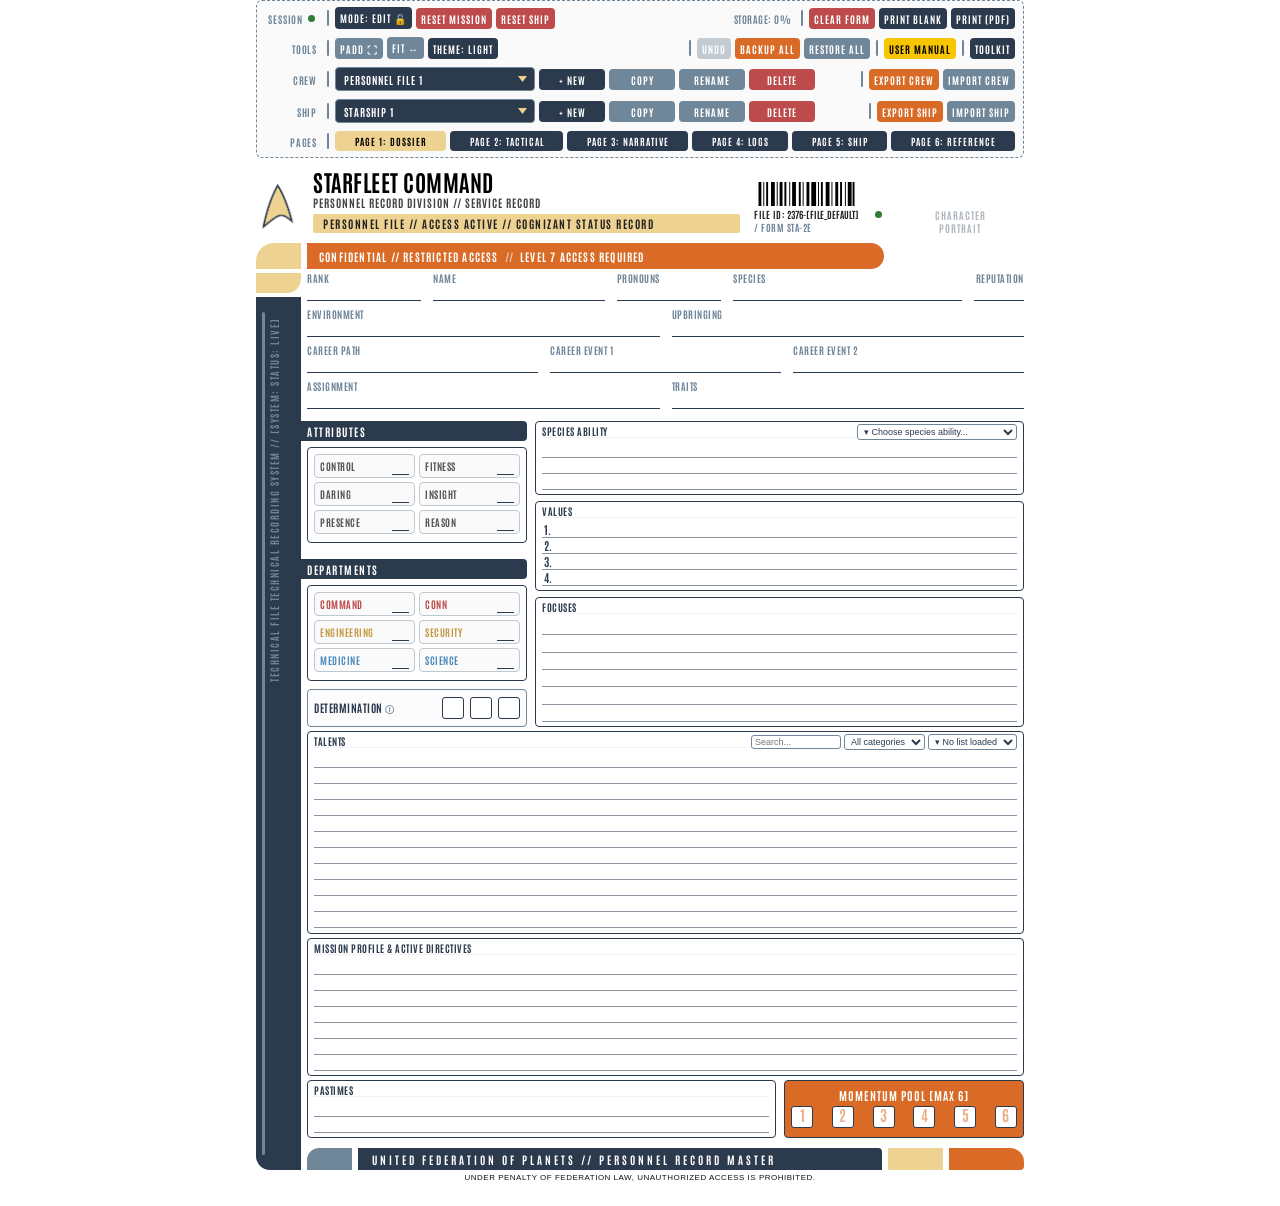
==== commit 4da3fa4a: "Add files via upload" ====
--- a/index.html
+++ b/index.html
@@ -13,7 +13,7 @@
 <meta name="apple-mobile-web-app-capable" content="yes">
 <meta name="apple-mobile-web-app-title" content="STA 2E">
 <link rel="apple-touch-icon" href="icon-192.png">
-<link rel="stylesheet" href="style.css?v=3.2">
+<link rel="stylesheet" href="style.css?v=3.3">
 <style>
 .lcars-help-popover, .det-popover, .injury-popover { display: none; }
 </style>
@@ -28,6 +28,7 @@
         <button type="button" class="lcars-utility-btn btn-clear" id="btn-reset-mission">Reset Mission</button>
         <button type="button" class="lcars-utility-btn btn-clear" id="btn-reset-ship" title="Clear all Shield and Breach boxes on the active ship">Reset Ship</button>
         <span class="row-spacer"></span>
+        <span class="storage-meter" id="storage-meter" title="Estimated browser storage used">Storage: 0%</span>
         <div class="menu-divider-bar"></div>
         <button type="button" class="lcars-utility-btn btn-clear" id="utility-btn-clear">Clear Form</button>
         <button type="button" class="lcars-utility-btn btn-navy" id="utility-btn-print-blank" title="Print all pages empty. Your saved data is not changed.">Print Blank</button>
@@ -43,8 +44,8 @@
         <span class="row-spacer"></span>
         <div class="menu-divider-bar"></div>
         <button type="button" class="lcars-utility-btn btn-load" id="btn-undo" title="Nothing to undo" disabled>Undo</button>
-        <button type="button" class="lcars-utility-btn btn-save" id="btn-backup-all" title="Download all character and ship slots as one file">Backup All</button>
-        <button type="button" class="lcars-utility-btn btn-load" id="btn-restore-all" title="Replace all slots from a Backup All file">Restore All</button>
+        <button type="button" class="lcars-utility-btn btn-save" id="btn-backup-all" title="Roster &amp; Fleet master file: download all character and ship slots as one file">Backup All</button>
+        <button type="button" class="lcars-utility-btn btn-load" id="btn-restore-all" title="Restore a Roster &amp; Fleet file: replace everything, or add to your slots">Restore All</button>
         <div class="menu-divider-bar"></div>
         <button type="button" class="lcars-utility-btn btn-help" id="btn-manual" title="Open the User Manual (Esc closes)">User Manual</button>
 		<div class="menu-divider-bar"></div>
@@ -1015,9 +1016,9 @@
 <script src="species_abilities.js?v=2.1"></script>
 <script src="talents.js?v=2.1"></script>
 <script src="equipment.js?v=2.1"></script>
-<script src="readme.js?v=1.3"></script>
+<script src="readme.js?v=1.4"></script>
 <script src="spends.js?v=1.1"></script>
-<script src="console.js?v=3.2"></script>
+<script src="console.js?v=3.3"></script>
 </body>
 </html>
 <!-- Block 8 END -->
--- a/style.css
+++ b/style.css
@@ -699,6 +699,9 @@
 body.play-mode-active .play-only { display: inline-block; }
 .btn-tan { background-color: #eed292; color: #000000; }
 .btn-help { background-color: #f7c600; color: #000000; }
+.storage-meter { font-family: 'Antonio', 'Oswald', 'Arial Narrow', sans-serif; font-size: 10px; font-weight: bold; letter-spacing: 0.5px; color: #708699; white-space: nowrap; padding: 0 4px; cursor: help; }
+.storage-meter.warn { color: #d96b27; }
+.storage-meter.crit { color: #bd4b4b; }
 .lcars-utility-btn:disabled { opacity: 0.4; cursor: default; }
 #manual-overlay { display: none; position: fixed; inset: 0; z-index: 10001; }
 .manual-backdrop { width: 100%; height: 100%; background-color: rgba(0, 0, 0, 0.7); display: flex; align-items: center; justify-content: center; padding: 14px; }
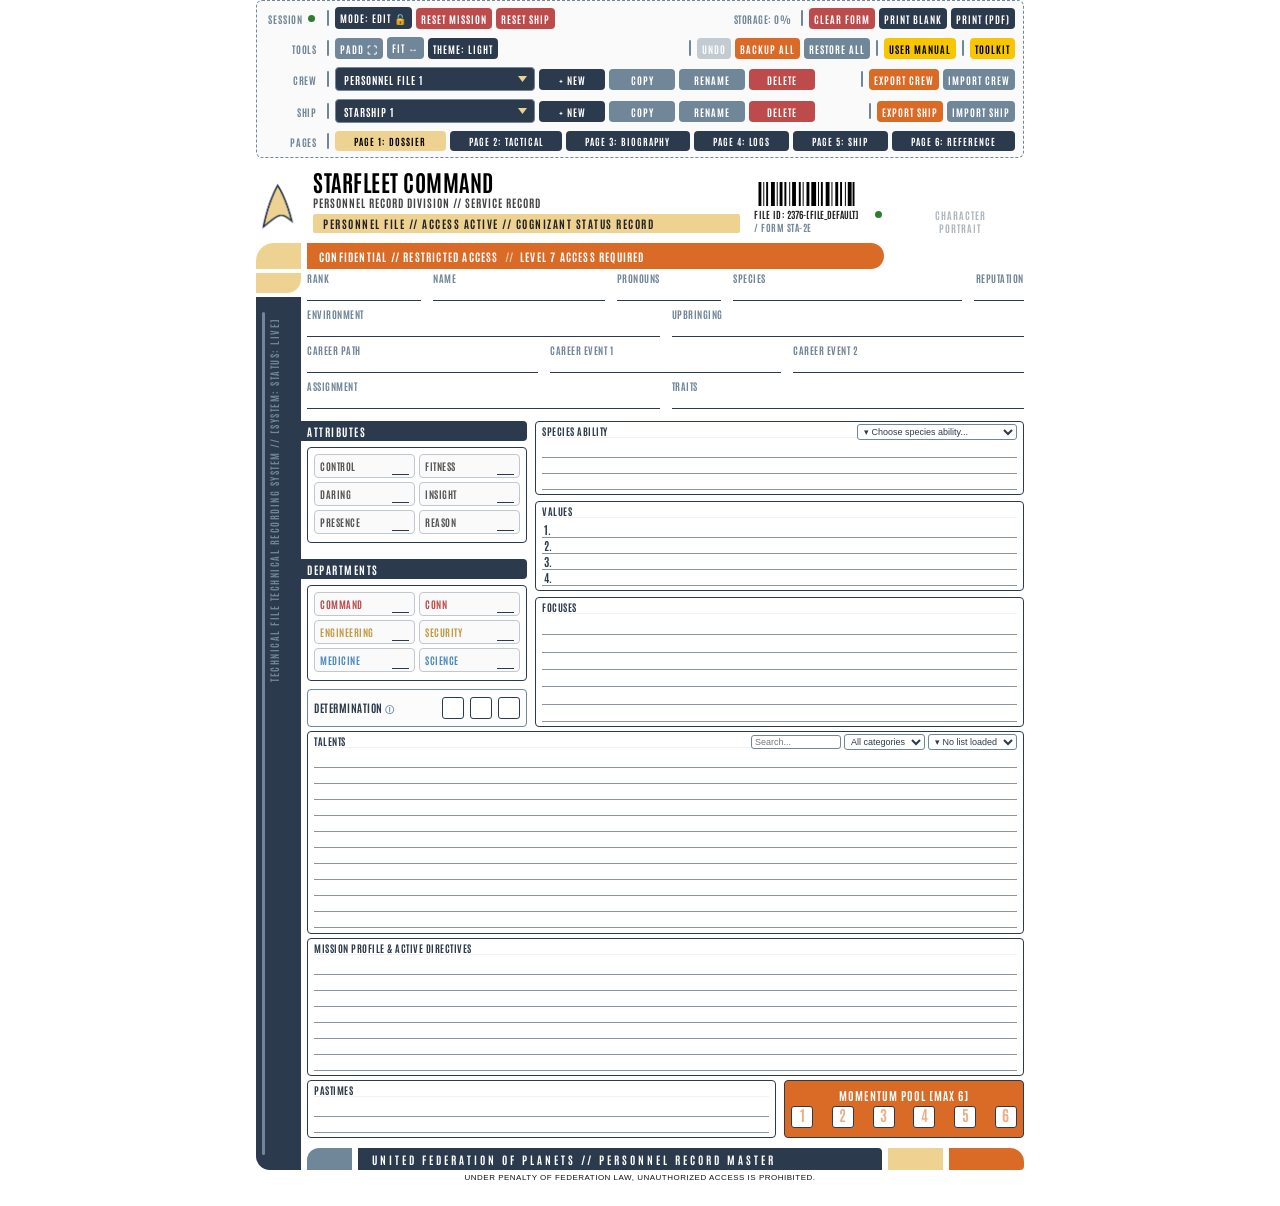
==== commit 0e797b01: "Add files via upload" ====
--- a/index.html
+++ b/index.html
@@ -13,10 +13,7 @@
 <meta name="apple-mobile-web-app-capable" content="yes">
 <meta name="apple-mobile-web-app-title" content="STA 2E">
 <link rel="apple-touch-icon" href="icon-192.png">
-<link rel="stylesheet" href="style.css?v=3.3">
-<style>
-.lcars-help-popover, .det-popover, .injury-popover { display: none; }
-</style>
+<link rel="stylesheet" href="style.css?v=4.3">
 </head>
 <body>
 <form id="unified-master-console-form" autocomplete="off" style="margin:0; padding:0; display:flex; flex-direction:column; align-items:center; width:100%;">
@@ -28,7 +25,7 @@
         <button type="button" class="lcars-utility-btn btn-clear" id="btn-reset-mission">Reset Mission</button>
         <button type="button" class="lcars-utility-btn btn-clear" id="btn-reset-ship" title="Clear all Shield and Breach boxes on the active ship">Reset Ship</button>
         <span class="row-spacer"></span>
-        <span class="storage-meter" id="storage-meter" title="Estimated browser storage used">Storage: 0%</span>
+        <span class="storage-meter" id="storage-meter" title="Estimated browser storage used (click for breakdown)">Storage: 0%</span>
         <div class="menu-divider-bar"></div>
         <button type="button" class="lcars-utility-btn btn-clear" id="utility-btn-clear">Clear Form</button>
         <button type="button" class="lcars-utility-btn btn-navy" id="utility-btn-print-blank" title="Print all pages empty. Your saved data is not changed.">Print Blank</button>
@@ -41,6 +38,7 @@
         <button type="button" class="lcars-utility-btn btn-load" id="btn-fit-width" title="Scale sheet to fit screen width">Fit ↔</button>
         <button type="button" class="lcars-utility-btn btn-navy" id="btn-theme" title="Dark / Light theme (Edit or Play Mode; never affects printing)">Theme: Dark</button>
         <button type="button" class="lcars-utility-btn btn-tan play-only" id="btn-quick-note" title="Add a stardate-stamped note to Page 4 Logs">Quick Note</button>
+        <button type="button" class="lcars-utility-btn btn-dice play-only" id="btn-dice" title="Free dice tray (1-5d20, optional target number and Difficulty)">Dice</button>
         <span class="row-spacer"></span>
         <div class="menu-divider-bar"></div>
         <button type="button" class="lcars-utility-btn btn-load" id="btn-undo" title="Nothing to undo" disabled>Undo</button>
@@ -49,7 +47,7 @@
         <div class="menu-divider-bar"></div>
         <button type="button" class="lcars-utility-btn btn-help" id="btn-manual" title="Open the User Manual (Esc closes)">User Manual</button>
 		<div class="menu-divider-bar"></div>
-        <a href="toolkit.html" target="_blank" class="lcars-utility-btn btn-navy" id="btn-toolkit" style="text-decoration:none;display:inline-block;" title="Open the STA 2E Toolkit reference cards in a new tab">Toolkit</a>
+        <a href="toolkit.html" target="_blank" class="lcars-utility-btn btn-help" id="btn-toolkit" style="text-decoration:none;display:inline-block;" title="Open the STA 2E Toolkit reference cards in a new tab">Toolkit</a>
         <input type="file" id="utility-backup-loader" accept=".json" style="display: none;">
     </div>
     <div class="bar-group">
@@ -84,7 +82,7 @@
         <div class="menu-divider-bar"></div>
         <button type="button" class="lcars-utility-btn btn-tab active" data-page="1">Page 1: Dossier</button>
         <button type="button" class="lcars-utility-btn btn-tab" data-page="2">Page 2: Tactical</button>
-        <button type="button" class="lcars-utility-btn btn-tab" data-page="3">Page 3: Narrative</button>
+        <button type="button" class="lcars-utility-btn btn-tab" data-page="3">Page 3: Biography</button>
         <button type="button" class="lcars-utility-btn btn-tab" data-page="4">Page 4: Logs</button>
         <button type="button" class="lcars-utility-btn btn-tab" data-page="5" id="btn-ship-view">Page 5: Ship</button>
         <button type="button" class="lcars-utility-btn btn-tab" data-page="6" id="btn-ref-view">Page 6: Reference</button>
@@ -972,19 +970,9 @@
         <button type="button" class="lcars-utility-btn btn-tab" id="sd-btn-header" style="background-color: #2c3a4d;">+ Header</button>
         <button type="button" class="lcars-utility-btn btn-tab" id="sd-btn-insert" style="background-color: #708699;">Insert</button>
     </div>
-    <div class="bar-group"><span class="bar-label">Header bars</span>
-        <button type="button" class="lcars-utility-btn btn-tab" id="p3-add-blue">+ Blue</button>
-        <button type="button" class="lcars-utility-btn btn-tab" id="p3-add-tan" style="background-color: #eed292; color: #000000;">+ Tan</button>
-        <button type="button" class="lcars-utility-btn btn-tab" id="p3-add-orange" style="background-color: #d96b27;">+ Orange</button>
-        <button type="button" class="lcars-utility-btn btn-tab" id="p3-add-slate" style="background-color: #708699; color: #000000;">+ Light Blue</button>
-    </div>
-    <div class="bar-group"><span class="bar-label">Detail rows</span>
-        <button type="button" class="lcars-utility-btn btn-tab" id="p3-cap-tan" style="background-color: #eed292; color: #000000;">+ Tan</button>
-        <button type="button" class="lcars-utility-btn btn-tab" id="p3-cap-orange" style="background-color: #d96b27;">+ Orange</button>
-        <button type="button" class="lcars-utility-btn btn-tab" id="p3-cap-slate" style="background-color: #708699;">+ Light Blue</button>
-        <button type="button" class="lcars-utility-btn btn-tab" id="p3-cap-navy" style="background-color: #2c3a4d;">+ Navy</button>
-    </div>
-    <div class="bar-group"><span class="bar-label">Text</span>
+    <div class="bar-group"><span class="bar-label">Blocks</span>
+        <button type="button" class="lcars-utility-btn btn-tab mini-btn" id="p3-add-blue" title="Add a header bar (change colour with the block panel)"><span class="mini-hb"><i class="a"></i><i class="b"></i><i class="c"></i></span>Header Bar</button>
+        <button type="button" class="lcars-utility-btn btn-tab mini-btn" id="p3-cap-tan" title="Add a detail row (change colour with the block panel)"><span class="mini-dr"><i class="l"></i><i class="r"></i></span>Detail Row</button>
         <button type="button" class="lcars-utility-btn btn-tab" id="p3-add-para" style="background-color: #2c3a4d;">+ Paragraph</button>
         <button type="button" class="lcars-utility-btn btn-tab" id="p3-add-lines" style="background-color: #2c3a4d;">+ Ruled Lines</button>
         <button type="button" class="lcars-utility-btn btn-tab" id="p3-add-line" style="background-color: #2c3a4d;">+ Ruled Line</button>
@@ -1016,9 +1004,9 @@
 <script src="species_abilities.js?v=2.1"></script>
 <script src="talents.js?v=2.1"></script>
 <script src="equipment.js?v=2.1"></script>
-<script src="readme.js?v=1.4"></script>
+<script src="readme.js?v=2.3"></script>
 <script src="spends.js?v=1.1"></script>
-<script src="console.js?v=3.3"></script>
+<script src="console.js?v=4.5"></script>
 </body>
 </html>
 <!-- Block 8 END -->
--- a/style.css
+++ b/style.css
@@ -263,7 +263,7 @@
 #page-2 .injury-info-trigger span { display: none; }
 body.play-mode-active #page-2 .injury-info-trigger { cursor: pointer; }
 body.play-mode-active #page-2 .injury-info-trigger span { display: inline; }
-#page-2 .injury-popover {
+.injury-popover, #page-2 .injury-popover {
     display: none; position: absolute; top: calc(100% + 4px); left: 0; width: 340px;
     background-color: #2c3a4d; border: 1px solid #eed292; border-radius: 5px; padding: 8px 10px;
     z-index: 100; color: #ffffff; box-shadow: 0 4px 12px rgba(0,0,0,0.35); text-transform: none;
@@ -441,8 +441,9 @@
 #page-6 .tactical-pill-bar.navy-pill { background-color: #2c3a4d; color: #ffffff; }
 
 /* Single-Prompt Row Delete Modal */
+/* Single-Prompt Row Delete Modal */
 #row-action-modal { display: none; position: fixed; inset: 0; z-index: 10000; }
-#choice-modal { position: fixed; inset: 0; z-index: 10000; }
+#choice-modal, #storage-modal { position: fixed; inset: 0; z-index: 10000; }
 .row-modal-backdrop { width: 100%; height: 100%; background-color: rgba(0, 0, 0, 0.65); display: flex; align-items: center; justify-content: center; padding: 16px; }
 .row-modal-box { background-color: #2c3a4d; border: 2px solid #eed292; border-radius: 6px; padding: 12px 14px; width: 370px; max-width: 95vw; box-shadow: 0 6px 20px rgba(0,0,0,0.5); display: flex; flex-direction: column; gap: 8px; }
 .row-modal-header { font-family: 'Antonio', 'Oswald', sans-serif; font-size: 13px; font-weight: 900; color: #eed292; letter-spacing: 1px; text-transform: uppercase; border-bottom: 1px solid #708699; padding-bottom: 4px; }
@@ -506,6 +507,7 @@
 .doc-page .bio-page-link { font-family: inherit; font-size: 11px; background-color: #708699; color: #000000; border: none; padding: 1px 8px; border-radius: 2px; font-weight: bold; cursor: pointer; }
 .doc-page .bio-page-link:hover { background-color: #eed292; }
 .doc-page .bio-page-link.active { background-color: #d96b27; color: #ffffff; }
+.doc-page .bio-page-link.tech:not(.active) { background-color: #eed292; }
 .doc-page .p3-pag-links { display: flex; gap: 4px; align-items: center; }
 .doc-page .p3-pagination.single { border-top: none; }
 .doc-page .p3-pagination.single .p3-pag-h, .doc-page .p3-pagination.single .p3-pag-bar { display: none; }
@@ -699,9 +701,20 @@
 body.play-mode-active .play-only { display: inline-block; }
 .btn-tan { background-color: #eed292; color: #000000; }
 .btn-help { background-color: #f7c600; color: #000000; }
+.btn-dice { background-color: #2e7d32; }
 .storage-meter { font-family: 'Antonio', 'Oswald', 'Arial Narrow', sans-serif; font-size: 10px; font-weight: bold; letter-spacing: 0.5px; color: #708699; white-space: nowrap; padding: 0 4px; cursor: help; }
 .storage-meter.warn { color: #d96b27; }
 .storage-meter.crit { color: #bd4b4b; }
+.lcars-utility-btn.mini-btn { display: inline-flex; align-items: center; gap: 6px; background-color: #f4f6f8; color: #2c3a4d; border: 1px solid #708699; }
+.mini-hb { display: flex; gap: 2px; width: 50px; height: 12px; }
+.mini-hb i { display: block; height: 100%; }
+.mini-hb .a { flex: 1; background-color: #2c3a4d; border-radius: 6px 0 0 6px; }
+.mini-hb .b { width: 8px; background-color: #eed292; }
+.mini-hb .c { width: 10px; background-color: #d96b27; border-radius: 0 2px 2px 0; }
+.mini-dr { display: flex; width: 44px; height: 14px; border: 1px solid #2c3a4d; border-radius: 2px; overflow: hidden; background-color: #ffffff; }
+.mini-dr i { display: block; height: 100%; }
+.mini-dr .l { width: 14px; background-color: #eed292; }
+.mini-dr .r { flex: 1; }
 .lcars-utility-btn:disabled { opacity: 0.4; cursor: default; }
 #manual-overlay { display: none; position: fixed; inset: 0; z-index: 10001; }
 .manual-backdrop { width: 100%; height: 100%; background-color: rgba(0, 0, 0, 0.7); display: flex; align-items: center; justify-content: center; padding: 14px; }
@@ -795,4 +808,66 @@
     .doc-page .p3-x, .doc-page .p3-mv, .doc-page .p3-warn, .doc-page .p3-text:empty::before { visibility: hidden !important; }
     .screen-only-view-padding { padding: 0.25in 0 0 0 !important; width: 100% !important; height: auto !important; }
     .printable-page-area { margin: 0 auto !important; zoom: 1 !important; transform: none !important; width: 8.0in !important; height: 10.5in !important; }
-}+}
+
+/* Task Roller panel (screen only) */
+#page-1 .single-stat-capsule.roll-sel { outline: 2px solid #d96b27; outline-offset: -1px; background-color: rgba(217, 107, 39, 0.14); }
+body.play-mode-active #page-1 .single-stat-capsule, body.play-mode-active #page-5 .ship-system-card, body.play-mode-active #page-5 .ship-dept-capsule { cursor: pointer; }
+#page-5 .ship-system-card.roll-sel, #page-5 .ship-dept-capsule.roll-sel { outline: 2px solid #d96b27; outline-offset: -1px; background-color: rgba(217, 107, 39, 0.14); }
+#roll-panel { display: none; position: fixed; z-index: 9000; box-sizing: border-box; transform-origin: 0 0; padding: 6px 8px; background-color: #18222f; border: 1px solid #eed292; border-radius: 8px; box-shadow: 0 4px 12px rgba(0, 0, 0, 0.35); color: #ffffff; font-family: 'Antonio', 'Oswald', 'Arial Narrow', sans-serif; text-transform: uppercase; }
+#roll-panel button, #roll-panel select { touch-action: manipulation; }
+#roll-panel .rp-head { display: flex; justify-content: space-between; align-items: center; border-bottom: 1px solid #708699; padding-bottom: 3px; margin-bottom: 5px; font-size: 11px; font-weight: bold; letter-spacing: 1.2px; color: #eed292; }
+#roll-panel .rp-x { background: none; border: none; color: #ffffff; font-size: 18px; line-height: 1; cursor: pointer; padding: 0 4px; }
+#roll-panel .rp-body { display: grid; grid-template-columns: minmax(0, 1fr) minmax(0, 1fr); gap: 8px; }
+#roll-panel .rp-lbl { font-size: 10px; font-weight: bold; letter-spacing: 1px; color: #708699; }
+#roll-panel .rp-tn { font-size: 26px; font-weight: bold; line-height: 1.05; }
+#roll-panel .rp-tn.rp-prompt { font-size: 15px; color: #eed292; }
+#roll-panel .rp-brk { font-family: 'Roboto', Arial, sans-serif; font-size: 10px; text-transform: none; color: #c0c8cf; margin: 1px 0 3px 0; }
+#roll-panel .rp-crit { font-size: 12px; letter-spacing: 0.8px; color: #eed292; min-height: 14px; }
+#roll-panel .rp-row { display: flex; gap: 4px; align-items: center; margin-top: 4px; }
+#roll-panel .rp-det { background-color: #2c3a4d; border: 1px solid #eed292; font-size: 11px; padding: 0 6px; }
+#roll-panel .rp-det.on { background-color: #eed292; color: #000000; border-color: #d96b27; }
+#roll-panel .rp-chip.reroll-sel { outline: 2px solid #4b8bbd; outline-offset: 1px; box-shadow: 0 0 6px #4b8bbd; }
+#roll-panel .rp-reroll { background-color: #2c3a4d; border: 1px solid #4b8bbd; color: #ffffff; }
+#roll-panel .rp-dir { width: 100%; box-sizing: border-box; height: 26px; padding: 0 6px; background-color: #2c3a4d; color: #ffffff; border: 1px solid #708699; border-radius: 4px; font-family: 'Roboto', Arial, sans-serif; font-size: 11px; text-transform: none; }
+#roll-panel .rp-frow { margin-top: 6px; }
+#roll-panel .rp-fsel { display: block; width: 100%; min-width: 0; height: 26px; font-size: 11px; background-color: #2c3a4d; color: #ffffff; border: 1px solid #708699; border-radius: 4px; text-transform: none; text-overflow: ellipsis; }
+#roll-panel .rp-btn { border: 0; border-radius: 4px; color: #ffffff; min-width: 28px; height: 26px; padding: 0 8px; font-family: inherit; font-size: 13px; font-weight: bold; letter-spacing: 0.6px; text-transform: uppercase; cursor: pointer; }
+#roll-panel .rp-red, #roll-panel .rp-focus.off { background-color: #bd4b4b; }
+#roll-panel .rp-grn, #roll-panel .rp-focus.on { background-color: #2e7d32; }
+#roll-panel .rp-btn:disabled { opacity: 0.4; cursor: default; }
+#roll-panel .rp-step { display: flex; align-items: center; gap: 5px; margin-bottom: 3px; }
+#roll-panel .rp-step .rp-lbl { width: 68px; }
+#roll-panel .rp-val { min-width: 44px; text-align: center; font-size: 16px; font-weight: bold; }
+#roll-panel .rp-sub { font-size: 10px; letter-spacing: 0.6px; color: #c0c8cf; min-height: 12px; }
+#roll-panel .rp-mom { display: flex; gap: 3px; margin: 2px 0 5px 0; }
+#roll-panel .rp-mbtn { flex: 1; height: 26px; padding: 0 2px; border: 0; border-radius: 4px; background-color: #2c3a4d; color: #ffffff; font-family: inherit; font-size: 10.5px; font-weight: bold; letter-spacing: 0.4px; text-transform: uppercase; cursor: pointer; }
+#roll-panel .rp-mbtn.on { background-color: #d96b27; }
+#roll-panel .rp-mbtn:disabled { opacity: 0.35; cursor: default; }
+#roll-panel .rp-act { display: flex; gap: 6px; }
+#roll-panel .rp-roll { flex: 1; height: 30px; background-color: #d96b27; font-size: 16px; letter-spacing: 1.5px; }
+#roll-panel .rp-clear { background-color: #708699; height: 30px; }
+#roll-panel .rp-result { margin-top: 6px; border-top: 1px solid #708699; padding-top: 5px; }
+#roll-panel .rp-result:empty { display: none; }
+#roll-panel .rp-chips { display: flex; gap: 5px; flex-wrap: wrap; }
+#roll-panel .rp-chip { min-width: 34px; height: 28px; line-height: 26px; padding: 0 4px; text-align: center; border-radius: 4px; border: 1px solid #708699; background-color: #2c3a4d; color: #ffffff; font-size: 15px; font-weight: bold; }
+#roll-panel .rp-chip.ok { background-color: #2e7d32; border-color: #2e7d32; }
+#roll-panel .rp-chip.crit { background-color: #eed292; border-color: #eed292; color: #000000; }
+#roll-panel .rp-chip.miss { color: #8a95a0; }
+#roll-panel .rp-chip.comp { background-color: #bd4b4b; border-color: #bd4b4b; }
+#roll-panel .rp-sum { margin-top: 4px; font-size: 14px; font-weight: bold; letter-spacing: 0.8px; }
+#roll-panel .rp-sum.pass { color: #6fcf73; }
+#roll-panel .rp-sum.fail { color: #ff8a80; }
+#roll-panel .rp-addm { background-color: #2c3a4d; border: 1px solid #eed292; }
+#roll-panel .rp-btns { display: flex; gap: 6px; flex-wrap: wrap; margin-top: 5px; }
+#roll-panel .rp-logbtn { background-color: #708699; }
+#roll-panel .rp-sum:not(.pass):not(.fail) { color: #ffffff; }
+#roll-panel .rp-tnin { display: block; width: 100%; box-sizing: border-box; height: 40px; padding: 0 8px; background-color: #2c3a4d; color: #ffffff; border: 1px solid #708699; border-radius: 4px; font-family: inherit; font-size: 26px; font-weight: bold; }
+#roll-panel .rp-log { display: flex; flex-direction: column; gap: 4px; margin-top: 6px; border-top: 1px solid #708699; padding-top: 5px; }
+#roll-panel .rp-task { width: 100%; box-sizing: border-box; height: 28px; padding: 0 6px; background-color: #2c3a4d; color: #ffffff; border: 1px solid #708699; border-radius: 4px; font-family: 'Roboto', Arial, sans-serif; font-size: 12px; text-transform: none; }
+#roll-panel .rp-prev { font-family: 'Roboto', Arial, sans-serif; font-size: 10px; text-transform: none; color: #c0c8cf; word-break: break-word; white-space: pre-wrap; }
+#roll-panel .rp-lfocus { display: block; width: 100%; min-width: 0; height: 26px; font-size: 11px; background-color: #2c3a4d; color: #ffffff; border: 1px solid #708699; border-radius: 4px; text-transform: none; text-overflow: ellipsis; }
+#roll-panel .rp-nosd { display: flex; align-items: center; gap: 5px; font-size: 11px; letter-spacing: 0.6px; color: #c0c8cf; cursor: pointer; }
+#roll-panel.rp-dock { left: 0 !important; right: 0; top: auto !important; bottom: 0; width: 100% !important; transform: none !important; max-height: 70vh; overflow-y: auto; border-radius: 8px 8px 0 0; padding-bottom: calc(6px + env(safe-area-inset-bottom, 0px)); }
+@media (max-width: 520px) { #roll-panel.rp-dock .rp-body { grid-template-columns: 1fr; } }
+@media print { #page-1 .single-stat-capsule.roll-sel, #page-5 .ship-system-card.roll-sel, #page-5 .ship-dept-capsule.roll-sel { outline: none !important; background-color: #fafafa !important; } }
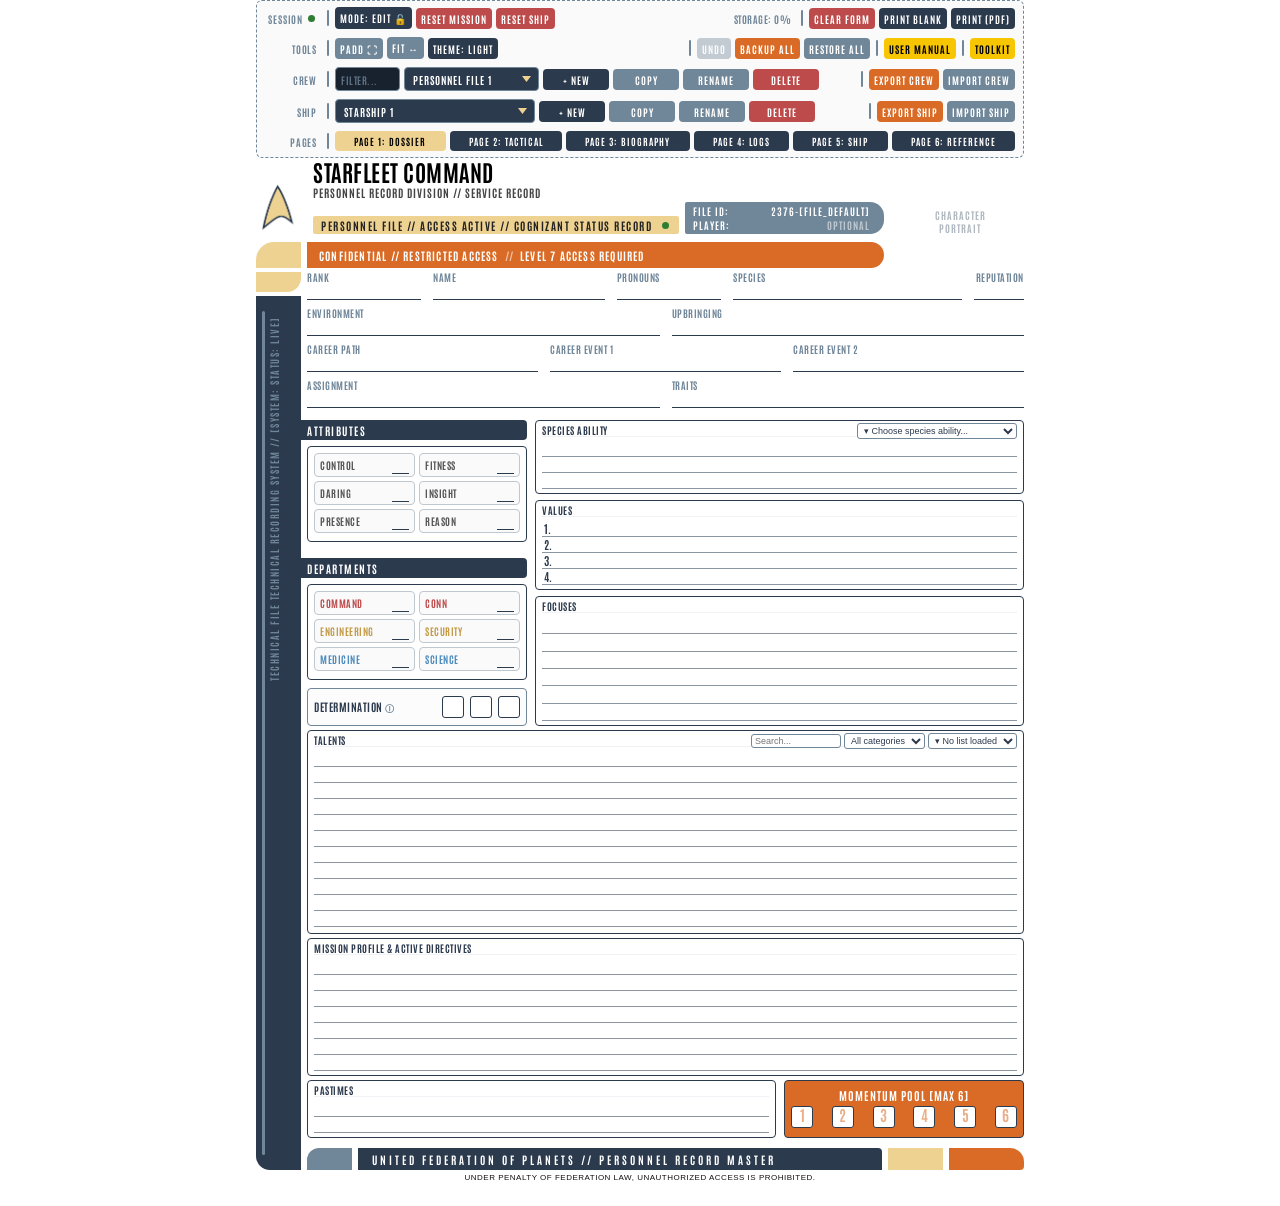
==== commit 5dae5807: "Add files via upload" ====
--- a/index.html
+++ b/index.html
@@ -13,7 +13,7 @@
 <meta name="apple-mobile-web-app-capable" content="yes">
 <meta name="apple-mobile-web-app-title" content="STA 2E">
 <link rel="apple-touch-icon" href="icon-192.png">
-<link rel="stylesheet" href="style.css?v=4.3">
+<link rel="stylesheet" href="style.css?v=4.4">
 </head>
 <body>
 <form id="unified-master-console-form" autocomplete="off" style="margin:0; padding:0; display:flex; flex-direction:column; align-items:center; width:100%;">
@@ -45,7 +45,7 @@
         <button type="button" class="lcars-utility-btn btn-save" id="btn-backup-all" title="Roster &amp; Fleet master file: download all character and ship slots as one file">Backup All</button>
         <button type="button" class="lcars-utility-btn btn-load" id="btn-restore-all" title="Restore a Roster &amp; Fleet file: replace everything, or add to your slots">Restore All</button>
         <div class="menu-divider-bar"></div>
-        <button type="button" class="lcars-utility-btn btn-help" id="btn-manual" title="Open the User Manual (Esc closes)">User Manual</button>
+        <a href="manual.html" target="_blank" class="lcars-utility-btn btn-help" id="btn-manual" style="text-decoration:none;display:inline-block;" title="Open the User Manual in a new tab">User Manual</a>
 		<div class="menu-divider-bar"></div>
         <a href="toolkit.html" target="_blank" class="lcars-utility-btn btn-help" id="btn-toolkit" style="text-decoration:none;display:inline-block;" title="Open the STA 2E Toolkit reference cards in a new tab">Toolkit</a>
         <input type="file" id="utility-backup-loader" accept=".json" style="display: none;">
@@ -53,6 +53,7 @@
     <div class="bar-group">
         <div class="top-menu-label-cell"><span class="top-row-label">Crew</span></div>
         <div class="menu-divider-bar"></div>
+        <input type="text" id="slot-filter" class="lcars-filter-input" placeholder="Filter..." title="Filter crew slots by character or player name">
         <select id="slot-selector" class="lcars-select" title="Switch character slot (browser memory)"></select>
         <button type="button" class="lcars-utility-btn btn-navy slot-btn" id="slot-btn-new">+ New</button>
         <button type="button" class="lcars-utility-btn btn-load slot-btn" id="slot-btn-dup">Copy</button>
@@ -98,18 +99,22 @@
         <div class="brand-text">
             <div class="main-title">Starfleet Command</div>
             <div class="subtitle">Personnel Record Division // Service Record</div>
-            <div class="tan-text-banner-wrapper"><span class="subtitle-highlight">Personnel File // Access Active // Cognizant Status Record</span></div>
-        </div>
-        <div class="shifted-metadata-block">
-            <svg width="105" height="24" viewBox="0 0 100 25" xmlns="http://www.w3.org/2000/svg" style="margin-bottom: 2px;">
-                <rect x="0" width="3" height="25" fill="black"/><rect x="5" width="1" height="25" fill="black"/><rect x="8" width="2" height="25" fill="black"/><rect x="13" width="4" height="25" fill="black"/><rect x="19" width="1" height="25" fill="black"/><rect x="22" width="3" height="25" fill="black"/><rect x="27" width="2" height="25" fill="black"/><rect x="32" width="1" height="25" fill="black"/><rect x="35" width="4" height="25" fill="black"/><rect x="42" width="2" height="25" fill="black"/><rect x="46" width="1" height="25" fill="black"/><rect x="50" width="3" height="25" fill="black"/><rect x="55" width="5" height="25" fill="black"/><rect x="62" width="1" height="25" fill="black"/><rect x="65" width="2" height="25" fill="black"/><rect x="70" width="4" height="25" fill="black"/><rect x="76" width="1" height="25" fill="black"/><rect x="80" width="3" height="25" fill="black"/><rect x="85" width="2" height="25" fill="black"/><rect x="90" width="1" height="25" fill="black"/><rect x="93" width="4" height="25" fill="black"/><rect x="98" width="2" height="25" fill="black"/>
-            </svg>
-            <div style="width: 100%; display: flex; align-items: center; justify-content: flex-start; gap: 2px; white-space: nowrap;">
-                <span>FILE ID:</span>
-                <input type="text" id="metadata-file-id" name="meta_file_id" class="file-id-editable-input" value="2376-[FILE_DEFAULT]">
-                <span class="autosave-indicator saved no-print" title="Autosave: Synchronized (Click to force save)"></span>
-            </div>
-            <div style="color: #708699;">/ Form STA-2E</div>
+            <div class="brand-banner-row">
+                <div class="tan-text-banner-wrapper">
+                    <span class="subtitle-highlight">Personnel File // Access Active // Cognizant Status Record</span>
+                    <span class="autosave-indicator saved no-print" title="Autosave: Synchronized (Click to force save)"></span>
+                </div>
+                <div class="header-metadata-block">
+                    <div class="header-meta-row">
+                        <span class="header-meta-lbl">FILE ID:</span>
+                        <input type="text" id="metadata-file-id" name="meta_file_id" class="file-id-editable-input" value="2376-[FILE_DEFAULT]" title="File ID (auto-formatted or editable)">
+                    </div>
+                    <div class="header-meta-row no-print">
+                        <span class="header-meta-lbl">PLAYER:</span>
+                        <input type="text" id="metadata-player" name="bio_player" class="file-id-editable-input" placeholder="OPTIONAL" title="Player Name (saved in slot index, hidden on print)">
+                    </div>
+                </div>
+            </div>
         </div>
         <div class="top-right-portrait-void-area" onclick="document.getElementById('portrait-uploader').click();">
             <input type="file" id="portrait-uploader" accept="image/*" style="display: none; position: absolute;">
@@ -1004,9 +1009,8 @@
 <script src="species_abilities.js?v=2.1"></script>
 <script src="talents.js?v=2.1"></script>
 <script src="equipment.js?v=2.1"></script>
-<script src="readme.js?v=2.3"></script>
 <script src="spends.js?v=1.1"></script>
-<script src="console.js?v=4.5"></script>
+<script src="console.js?v=4.7"></script>
 </body>
 </html>
 <!-- Block 8 END -->
--- a/style.css
+++ b/style.css
@@ -20,13 +20,14 @@
     justify-content: space-between; position: relative; flex-shrink: 0;
     margin: 0 auto;
 }
-.branding-row { width: 100%; display: flex; align-items: flex-end; margin-bottom: 6px; position: relative; height: 55px; }
+.branding-row { width: 100%; display: flex; align-items: flex-end; margin-bottom: 4px; position: relative; height: 56px; }
 .header-logo-container { width: 45px; height: 52px; margin-right: 12px; flex-shrink: 0; display: flex; align-items: center; justify-content: center; }
 .starfleet-insignia { max-width: 100%; max-height: 100%; object-fit: contain; }
 .brand-text { display: flex; flex-direction: column; align-items: flex-start; flex-grow: 1; }
 .main-title { font-size: 23px; font-weight: 900; line-height: 1; color: #000000; letter-spacing: 0.5px; }
 .subtitle { font-size: 11px; font-weight: bold; color: #444444; letter-spacing: 1px; margin-top: 2px; }
-.tan-text-banner-wrapper { background-color: #eed292; padding: 2px 10px; border-radius: 2px; margin-top: 4px; width: 60%; min-width: 250px; display: flex; align-items: center;}
+.brand-banner-row { display: flex; align-items: flex-end; gap: 6px; margin-top: 2px; width: calc(100% - 140px); }
+.tan-text-banner-wrapper { background-color: #eed292; padding: 0 8px; border-radius: 2px; height: 18px; display: flex; align-items: center; gap: 8px; flex: 0 0 auto; }
 .subtitle-highlight { font-size: 11px; font-weight: bold; color: #222222; letter-spacing: 1.5px; }
 
 /* ==========================================================================
@@ -74,16 +75,38 @@
 }
 .lcars-select:focus { outline: none; border-color: #eed292; }
 .lcars-select option { background-color: #2c3a4d; color: #ffffff; }
+#slot-selector { width: 135px; }
+.lcars-filter-input {
+    width: 65px; height: 24px; padding: 0 5px; flex-shrink: 0;
+    background-color: #18222f; color: #ffffff; border: 1px solid #708699; border-radius: 4px;
+    font-family: 'Antonio', 'Oswald', 'Arial Narrow', sans-serif; font-size: 10px; font-weight: bold;
+    letter-spacing: 0.5px; text-transform: uppercase; outline: none;
+}
+.lcars-filter-input::placeholder { color: #708699; opacity: 0.8; }
+.lcars-filter-input:focus { border-color: #eed292; }
 .external-top-bar .slot-btn { width: 66px; padding: 4px 0; text-align: center; }
 .shifted-metadata-block {
     position: absolute; right: 140px; bottom: 0; width: 130px; display: flex;
     flex-direction: column; align-items: flex-start; font-size: 9.5px; font-weight: bold; color: #222222; letter-spacing: 0.5px; line-height: 1.3;
 }
+.header-metadata-block {
+    background-color: #708699;
+    border-radius: 2px 14px 14px 2px;
+    padding: 3px 14px 3px 8px; height: 32px;
+    display: flex; flex-direction: column; justify-content: space-between;
+    flex: 1 1 auto; min-width: 0; box-sizing: border-box;
+}
+.header-meta-row { display: flex; align-items: center; justify-content: flex-end; gap: 6px; width: 100%; height: 12px; }
+.header-meta-lbl {
+    font-family: 'Antonio', 'Oswald', sans-serif; font-size: 10px; font-weight: bold;
+    color: #ffffff; letter-spacing: 1px; white-space: nowrap; flex-shrink: 0; line-height: 12px;
+}
 .file-id-editable-input {
     width: 100%; border: none; outline: none; background: transparent;
-    font-family: 'Antonio', sans-serif; font-size: 9.5px; font-weight: bold; color: #222222;
-    text-transform: uppercase; margin: 0; padding: 0; text-align: left;
-}
+    font-family: 'Antonio', 'Oswald', sans-serif; font-size: 10px; font-weight: bold; color: #ffffff;
+    letter-spacing: 1px; text-transform: uppercase; margin: 0; padding: 0; text-align: right; line-height: 12px; height: 12px;
+}
+.file-id-editable-input::placeholder { color: rgba(255, 255, 255, 0.55); }
 .autosave-indicator {
     display: inline-block; width: 7px; height: 7px; border-radius: 50%;
     margin-left: 2px; margin-right: 2px; flex-shrink: 0; cursor: pointer;
@@ -716,25 +739,6 @@
 .mini-dr .l { width: 14px; background-color: #eed292; }
 .mini-dr .r { flex: 1; }
 .lcars-utility-btn:disabled { opacity: 0.4; cursor: default; }
-#manual-overlay { display: none; position: fixed; inset: 0; z-index: 10001; }
-.manual-backdrop { width: 100%; height: 100%; background-color: rgba(0, 0, 0, 0.7); display: flex; align-items: center; justify-content: center; padding: 14px; }
-.manual-box { width: 100%; max-width: 800px; max-height: 100%; display: flex; flex-direction: column; background-color: #18222f; border: 1px solid #eed292; border-radius: 8px; box-shadow: 0 8px 28px rgba(0, 0, 0, 0.6); overflow: hidden; }
-.manual-head { display: flex; height: 30px; gap: 4px; flex-shrink: 0; }
-.manual-head-cap { width: 40px; background-color: #d96b27; border-top-left-radius: 8px; border-bottom-right-radius: 12px; }
-.manual-head-title { flex-grow: 1; background-color: #2c3a4d; color: #ffffff; display: flex; align-items: center; padding-left: 12px; font-family: 'Antonio', 'Oswald', 'Arial Narrow', sans-serif; font-size: 14px; font-weight: 900; letter-spacing: 2px; text-transform: uppercase; }
-.manual-head-yellow { width: 36px; background-color: #eed292; }
-.manual-close { background-color: #bd4b4b; color: #ffffff; border: none; padding: 0 14px; border-top-right-radius: 8px; cursor: pointer; font-family: 'Antonio', 'Oswald', 'Arial Narrow', sans-serif; font-size: 12px; font-weight: bold; letter-spacing: 1px; text-transform: uppercase; }
-.manual-body { overflow-y: auto; overscroll-behavior: contain; -webkit-overflow-scrolling: touch; padding: 12px 20px 22px 20px; color: #e8ecf0; font-family: 'Roboto', Arial, sans-serif; font-size: 13px; line-height: 1.5; text-transform: none; }
-.manual-body h1 { margin: 4px 0 8px 0; color: #eed292; font-family: 'Antonio', 'Oswald', sans-serif; font-size: 24px; letter-spacing: 1.5px; text-transform: uppercase; }
-.manual-body h2 { margin: 18px 0 8px -20px; padding: 3px 12px 3px 20px; background-color: #d96b27; color: #ffffff; border-top-right-radius: 4px; border-bottom-right-radius: 4px; font-family: 'Antonio', 'Oswald', sans-serif; font-size: 14px; letter-spacing: 1.5px; text-transform: uppercase; }
-.manual-body h3 { margin: 12px 0 4px 0; color: #eed292; font-family: 'Antonio', 'Oswald', sans-serif; font-size: 13px; letter-spacing: 1px; text-transform: uppercase; }
-.manual-body p { margin: 0 0 8px 0; }
-.manual-body ul, .manual-body ol { margin: 4px 0 8px 0; padding-left: 20px; }
-.manual-body li { margin-bottom: 3px; }
-.manual-body li::marker { color: #d96b27; }
-.manual-body strong { color: #ffffff; }
-.manual-body code { background-color: #2c3a4d; color: #eed292; padding: 1px 4px; border-radius: 3px; font-family: Consolas, 'Courier New', monospace; font-size: 12px; }
-.manual-body hr { border: none; border-top: 1px solid #708699; margin: 12px 0; }
 @media screen {
     body.dark-play { background-color: #0b1118; }
     body.dark-play .printable-page-area { filter: invert(1) hue-rotate(180deg); }
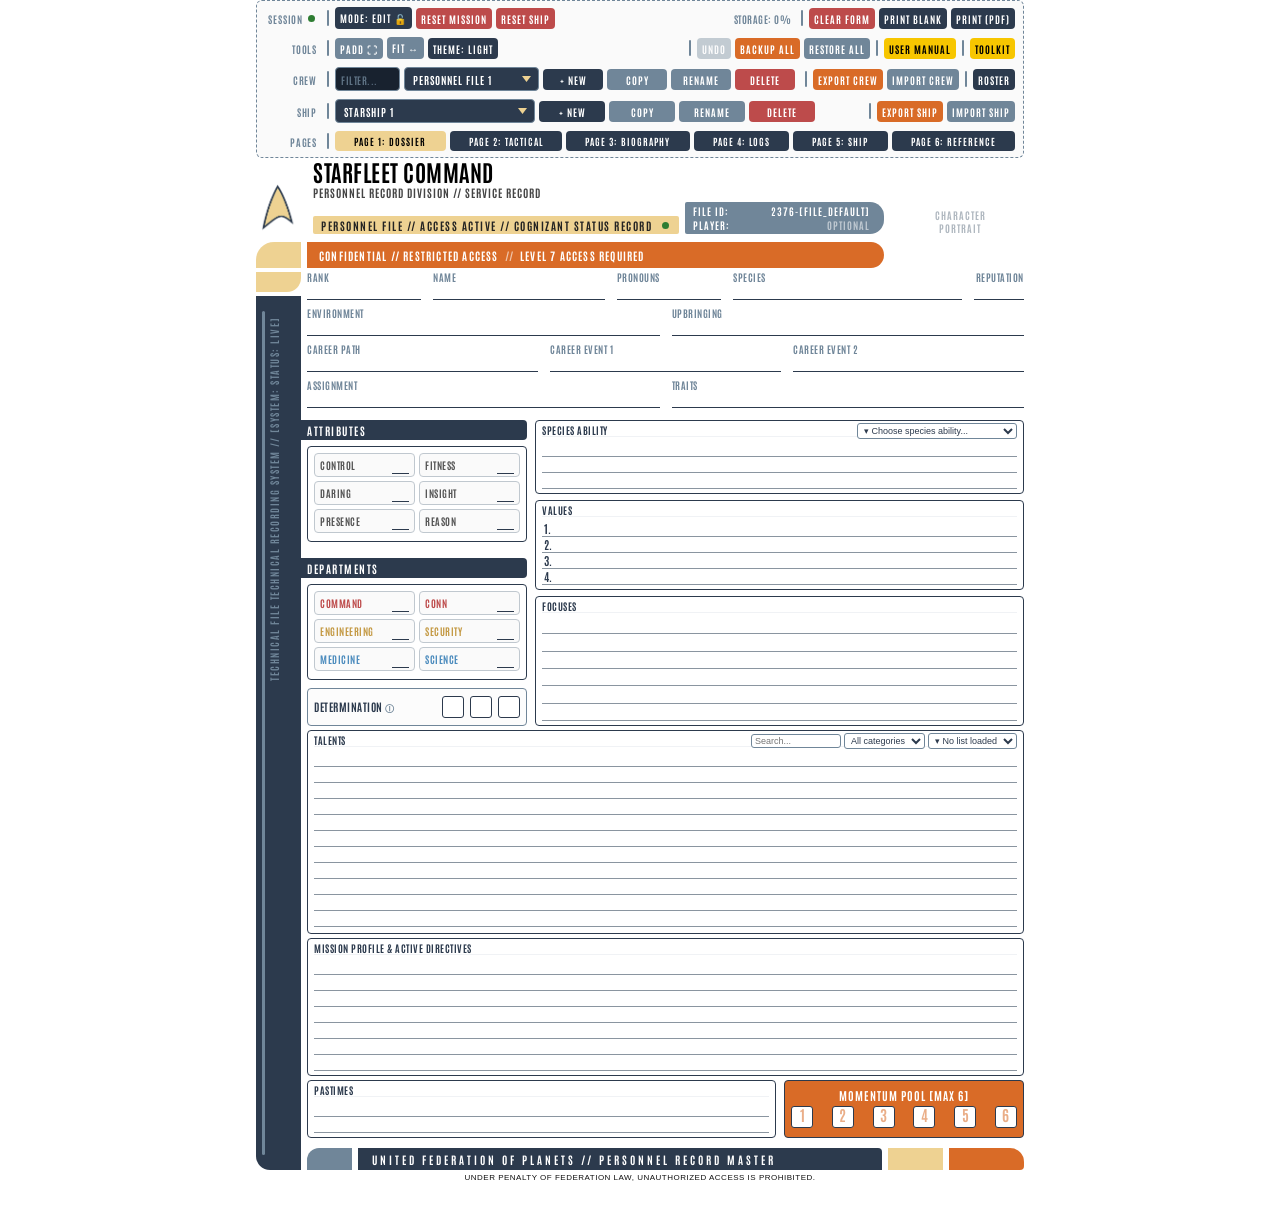
==== commit 13fd7287: "Add files via upload" ====
--- a/index.html
+++ b/index.html
@@ -63,6 +63,8 @@
         <div class="menu-divider-bar"></div>
         <button type="button" class="lcars-utility-btn btn-save" id="utility-btn-save">Export Crew</button>
         <button type="button" class="lcars-utility-btn btn-load" id="utility-btn-load">Import Crew</button>
+        <div class="menu-divider-bar"></div>
+        <a href="roster.html" target="_blank" class="lcars-utility-btn btn-navy" id="btn-roster" style="text-decoration:none;display:inline-block;" title="Open the Campaign Roster and Bridge Duty page in a new tab">Roster</a>
     </div>
     <div class="bar-group">
         <div class="top-menu-label-cell"><span class="top-row-label">Ship</span></div>
